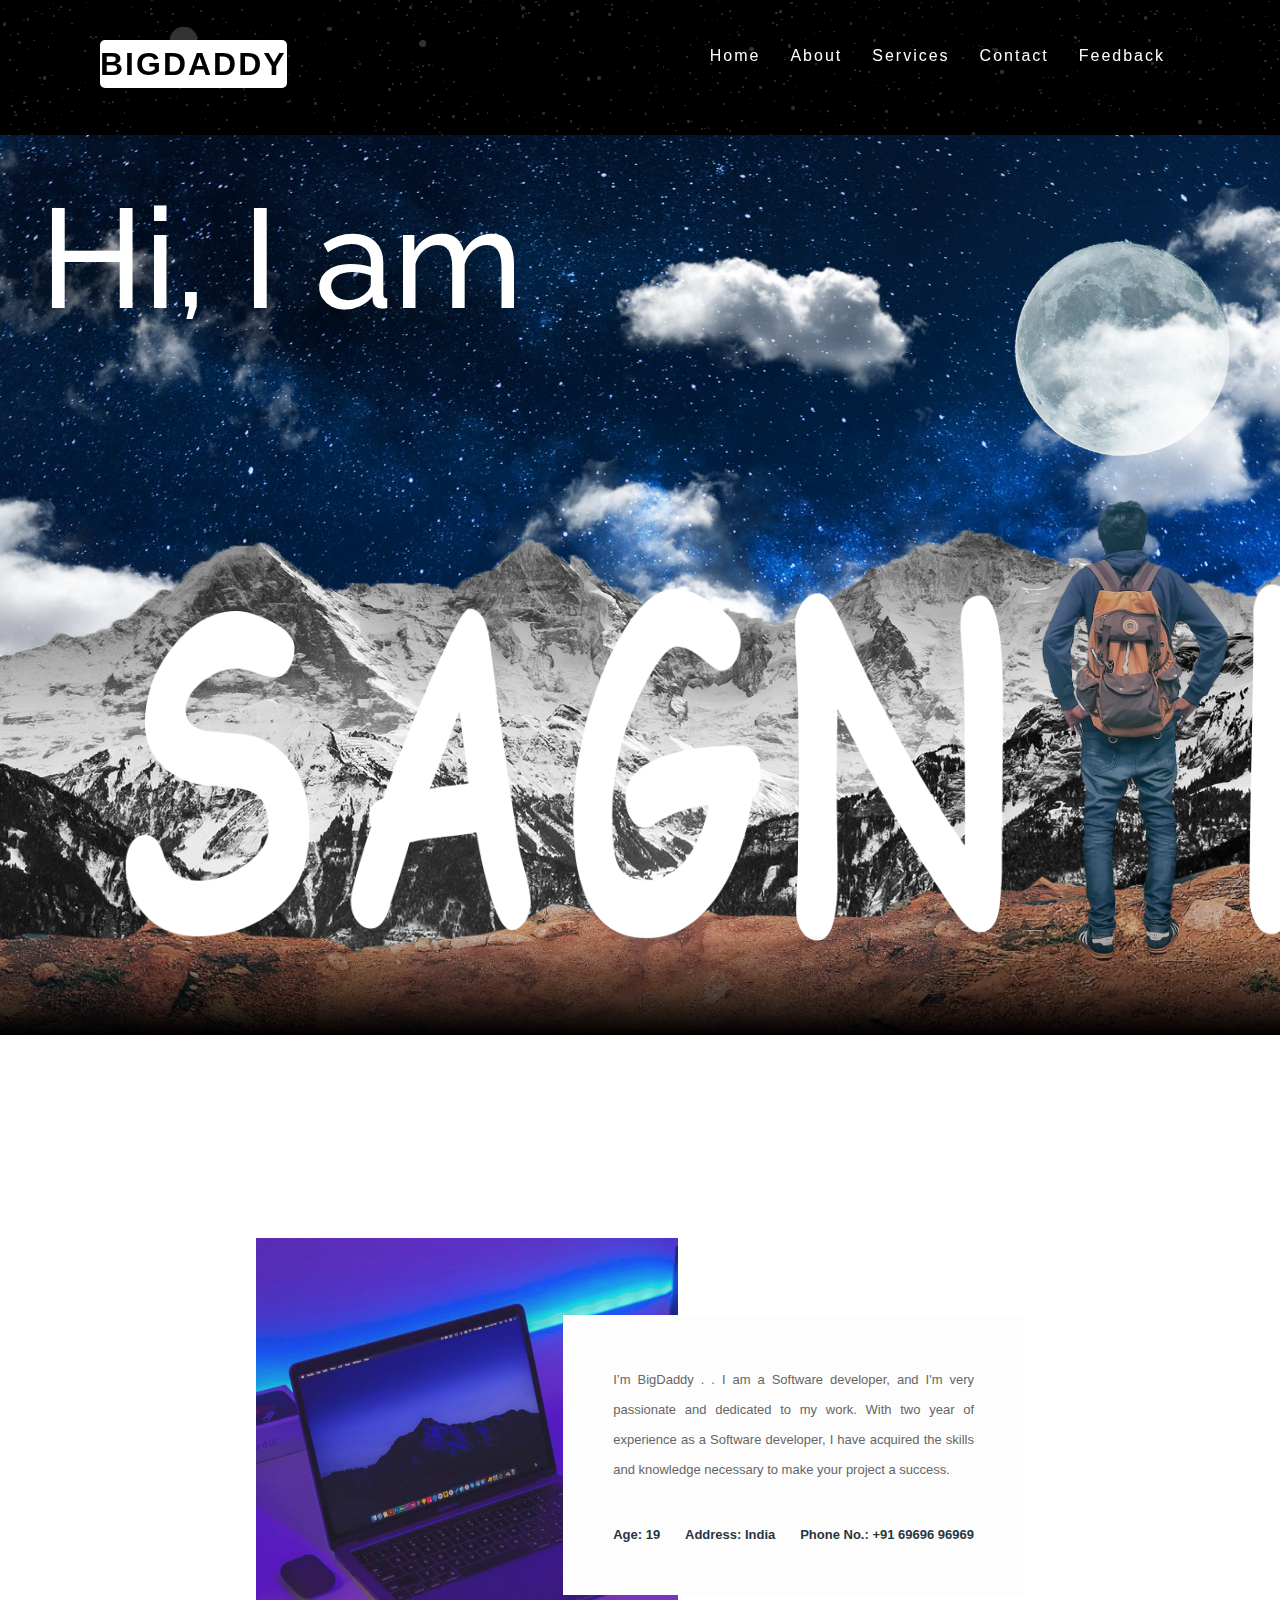
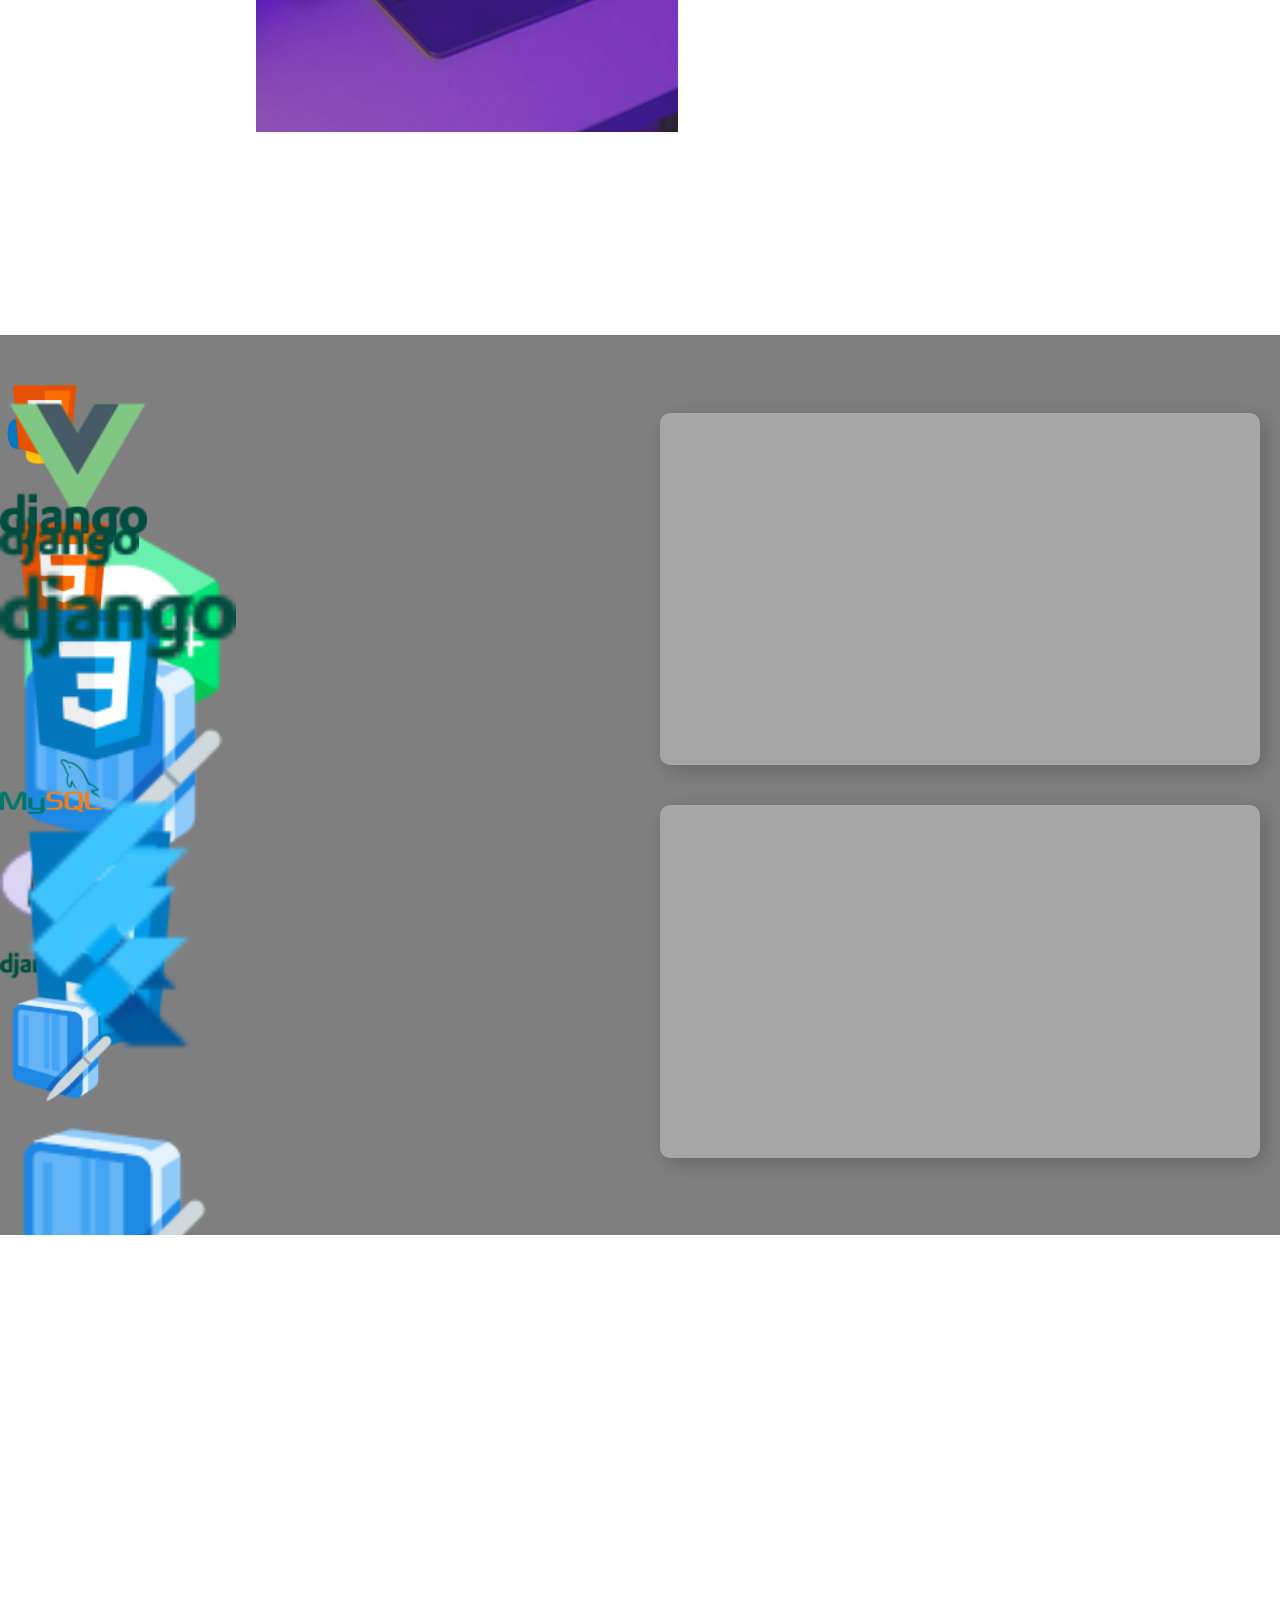
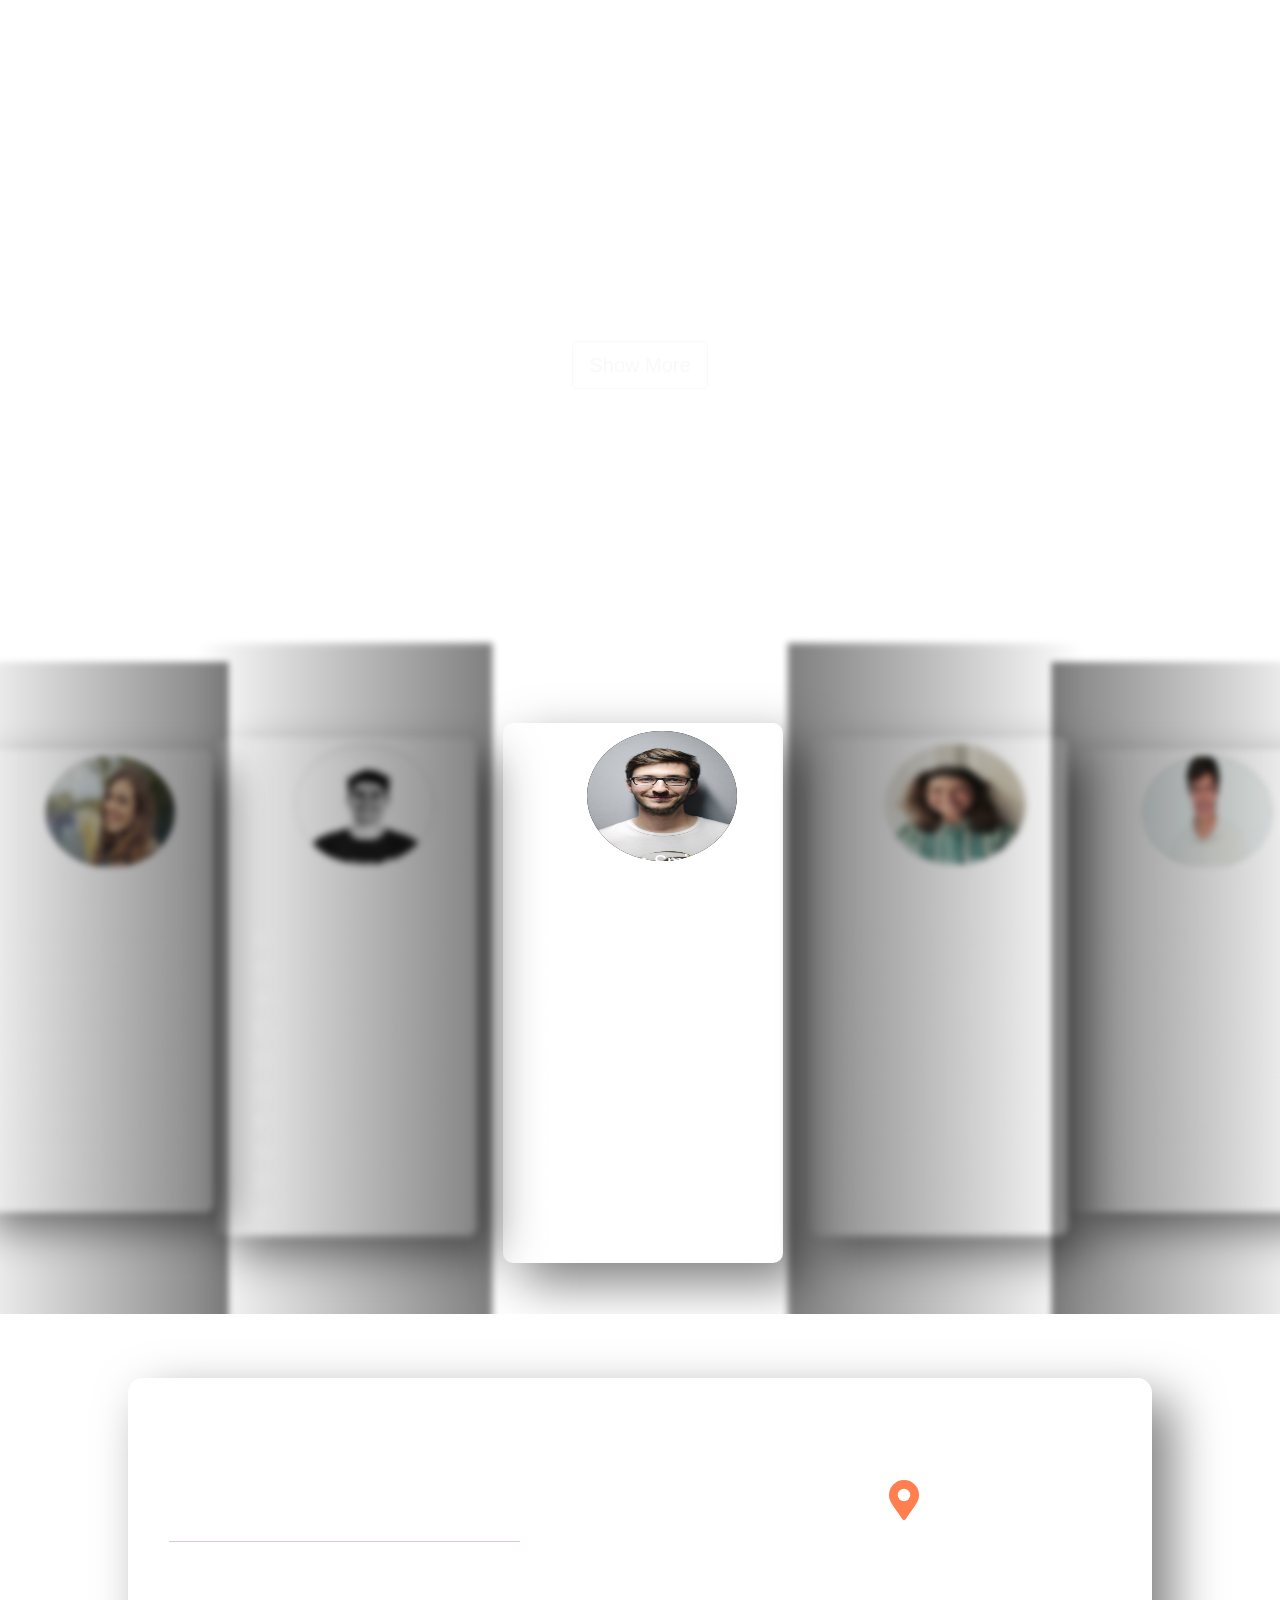
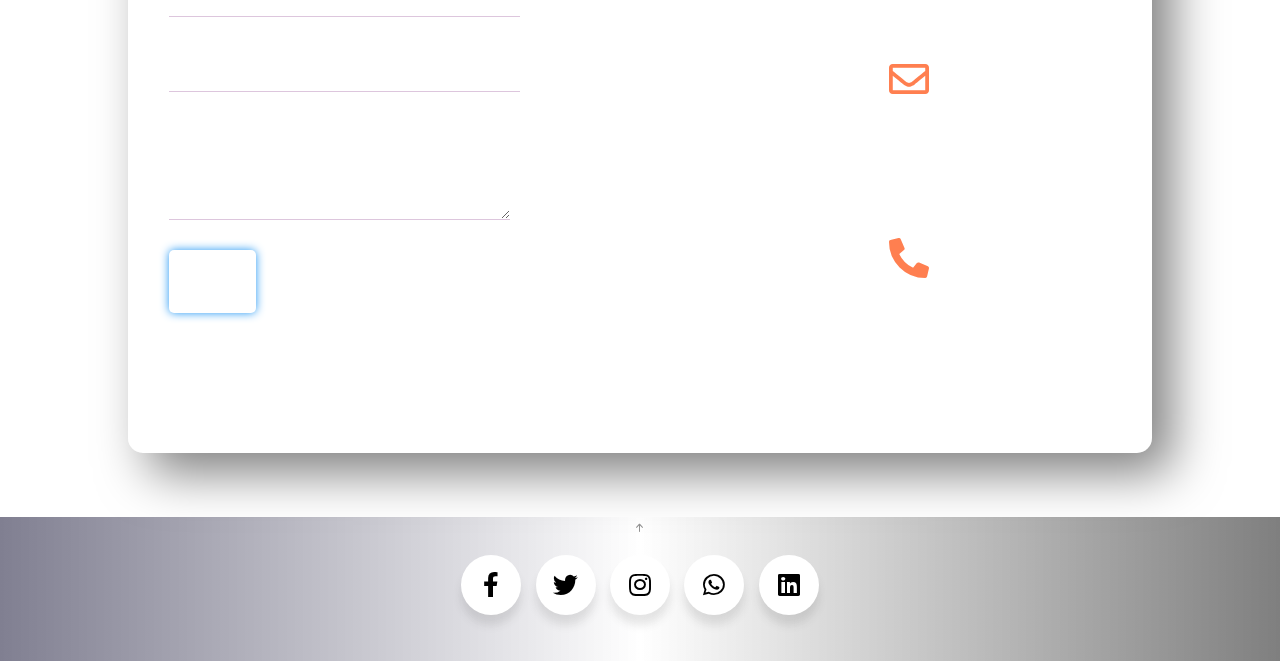
==== index.html @ e736b1ff "all bug fix upto now" ====
<!DOCTYPE html>
<html lang="en">

<head>
  <meta charset="UTF-8">
  <meta http-equiv="X-UA-Compatible" content="IE=edge">
  <meta name="viewport" content="width=device-width, initial-scale=1.0">
  <title>Portfolio</title>

  <link rel="stylesheet" type="text/css" href="./css/style.css" />
  <link href="https://fonts.googleapis.com/css?family=Raleway&display=swap" rel="stylesheet">
  <link rel="stylesheet" href="https://unpkg.com/swiper/swiper-bundle.min.css" />
  <link rel="stylesheet" href="https://cdnjs.cloudflare.com/ajax/libs/font-awesome/5.14.0/css/all.min.css">

  <link rel="stylesheet" href="https://cdnjs.cloudflare.com/ajax/libs/font-awesome/5.14.0/css/all.min.css">

  <!-- Favicons -->
  <link href="assets/img/favicon.png" rel="icon">
  <link href="assets/img/apple-touch-icon.png" rel="apple-touch-icon">

  <!-- Google Fonts -->
  <link
    href="https://fonts.googleapis.com/css?family=https://fonts.googleapis.com/css?family=Inconsolata:400,500,600,700|Raleway:400,400i,500,500i,600,600i,700,700i"
    rel="stylesheet">

  <!-- Vendor CSS Files -->
  <link href="assets/vendor/aos/aos.css" rel="stylesheet">
  <link href="assets/vendor/bootstrap/css/bootstrap.min.css" rel="stylesheet">
  <link href="assets/vendor/bootstrap-icons/bootstrap-icons.css" rel="stylesheet">
  <link href="assets/vendor/swiper/swiper-bundle.min.css" rel="stylesheet">

  <!-- Template Main CSS File -->
  <link href="assets/css/style.css" rel="stylesheet">

</head>

<body>
  <div class="main">
    <!------------------------ Navbar Section ------------------------>
    <header>
      <a href="#" class="logo">BigDaddy</a>
      <ul>
        <li><a href="#">Home</a></li>
        <li><a href="#">About</a></li>
        <li><a href="#">Services</a></li>
        <li><a href="#">Contact</a></li>
        <li><a href="#">Feedback</a></li>
      </ul>
    </header>
    <section class="banner"></section>
    <script type="text/javascript">
      window.addEventListener("scroll", function () {
        var header = document.querySelector("header");
        header.classList.toggle("sticky", window.scrollY > 0);
      })
    </script>

    <!------------------------ Home Section ------------------------>
    <section>
      <div class="home">
        <img src="./assets/home/bg.jpg" id="bg">
        <img src="./assets/home/moon.png" id="moon">
        <img src="./assets/home/cloud.png" id="cloud">
        <img src="./assets/home/mountain.png" id="mountain">
        <img src="./assets/home/personMain.png" id="road1">
        <img src="./assets/home/person.png" id="road2"></img>
        <h2 id="text1">Hi, I am</h2>
        <h2 id="text2">Hi, I am<br>SAGNIK</h2>
      </div>
    </section>
    <script src="./js/home/home.js"></script>

    <!------------------------ About Section ------------------------>
    <section class="about">
      <div class="about-section">
        <div class="inner-container">
          <script type="text/javascript">
            $('document').ready(function () {
              var typed = new Typed('#typed', {
                stringsElement: '#typed-strings',
              });
            })
          </script>
          <p class="text">I’m BigDaddy . . I am a Software developer, and I'm very passionate and dedicated to my work.
            With two year of experience as a Software developer, I have acquired the skills and knowledge necessary to
            make your project a success.</p>
          <div class="tech">
            <span>Age: 19</span>
            <span>Address: India</span>
            <span>Phone No.: +91 69696 96969</span>
          </div>
        </div>
      </div>

      <script src="./js/about/three.min.js"></script>
      <script src="./js/about/about.js"></script>
    </section>
    <script src="./js/skills/skill.js"></script>

    <!------------------------ Skills Section ------------------------>
    <section class="skills">

      <div class="sets">
        <script>
          $(function () {
            if ($('section').is('.sets')) {
              setInterval(dropImage, 50);
            }
          });
        </script>
      </div>

      <div class="skillsdiv">
        <table>
          <tr>
            <td>
              <div class="skill-bars">
                <div class="bar">
                  <div class="info">
                    <span>HTML</span>
                  </div>
                  <div class="progress-line html">
                    <span></span>
                  </div>
                </div>
                <div class="bar">
                  <div class="info">
                    <span>CSS</span>
                  </div>
                  <div class="progress-line css">
                    <span></span>
                  </div>
                </div>
                <div class="bar">
                  <div class="info">
                    <span>jQuery</span>
                  </div>
                  <div class="progress-line jquery">
                    <span></span>
                  </div>
                </div>
                <div class="bar">
                  <div class="info">
                    <span>Python</span>
                  </div>
                  <div class="progress-line python">
                    <span></span>
                  </div>
                </div>
                <div class="bar">
                  <div class="info">
                    <span>MySQL</span>
                  </div>
                  <div class="progress-line mysql">
                    <span></span>
                  </div>
                </div>
              </div>
            </td>
          </tr>
          <tr>
            <td>
              <div class="skill-bars">
                <div class="bar">
                  <div class="info">
                    <span>HTML</span>
                  </div>
                  <div class="progress-line html">
                    <span></span>
                  </div>
                </div>
                <div class="bar">
                  <div class="info">
                    <span>CSS</span>
                  </div>
                  <div class="progress-line css">
                    <span></span>
                  </div>
                </div>
                <div class="bar">
                  <div class="info">
                    <span>jQuery</span>
                  </div>
                  <div class="progress-line jquery">
                    <span></span>
                  </div>
                </div>
                <div class="bar">
                  <div class="info">
                    <span>Python</span>
                  </div>
                  <div class="progress-line python">
                    <span></span>
                  </div>
                </div>
                <div class="bar">
                  <div class="info">
                    <span>MySQL</span>
                  </div>
                  <div class="progress-line mysql">
                    <span></span>
                  </div>
                </div>
              </div>
            </td>
          </tr>
        </table>
      </div>
    </section>

    <section style="position: relative;
    width: 100%;
    height: 50vw;">
    </section>

    <!------------------------ PROJECTS SECTION ----------------------->
    <section class="section site-portfolio">
      <div class="container">
        <div class="row mb-5 align-items-center">
          <div class="classs" data-aos="fade-up">
            <h2 id="projects">My Projects</h2>
          </div>
        </div>
        <div id="portfolio-grid" class="row no-gutter" data-aos="fade-up" data-aos-delay="200">
          <div class="item web col-sm-6 col-md-4 col-lg-4 mb-4">
            <a href="work-single.html" class="item-wrap fancybox">
              <div class="work-info">
                <h3>Boxed Water</h3>
                <span>Web</span>
              </div>
              <img class="img-fluid" src="assets/img/img_1.jpg">
            </a>
          </div>
          <div class="item photography col-sm-6 col-md-4 col-lg-4 mb-4">
            <a href="work-single.html" class="item-wrap fancybox">
              <div class="work-info">
                <h3>Build Indoo</h3>
                <span>Photography</span>
              </div>
              <img class="img-fluid" src="assets/img/img_2.jpg">
            </a>
          </div>
          <div class="item branding col-sm-6 col-md-4 col-lg-4 mb-4">
            <a href="work-single.html" class="item-wrap fancybox">
              <div class="work-info">
                <h3>Cocooil</h3>
                <span>Branding</span>
              </div>
              <img class="img-fluid" src="assets/img/img_3.jpg">
            </a>
          </div>
          <div class="item design col-sm-6 col-md-4 col-lg-4 mb-4">
            <a href="work-single.html" class="item-wrap fancybox">
              <div class="work-info">
                <h3>Nike Shoe</h3>
                <span>Design</span>
              </div>
              <img class="img-fluid" src="assets/img/img_4.jpg">
            </a>
          </div>
          <div class="item photography col-sm-6 col-md-4 col-lg-4 mb-4">
            <a href="work-single.html" class="item-wrap fancybox">
              <div class="work-info">
                <h3>Kitchen Sink</h3>
                <span>Photography</span>
              </div>
              <img class="img-fluid" src="assets/img/img_5.jpg">
            </a>
          </div>
          <div class="item branding col-sm-6 col-md-4 col-lg-4 mb-4">
            <a href="work-single.html" class="item-wrap fancybox">
              <div class="work-info">
                <h3>Amazon</h3>
                <span>brandingn</span>
              </div>
              <img class="img-fluid" src="assets/img/img_6.jpg">
            </a>
          </div>
        </div>
        <div class="text-center">
          <a href="project_page.html" class="item-wrap fancybox">
            <button type="button" class="btn btn-lg btn-outline-light" id="show">Show More</button>
          </a>
        </div>
      </div>
    </section>

    <!------------------------ TESTIMONIALS SECTION -------------------->
    <section class="swiper-container">
      <h1 class="title">TESTIMONIALS</h1>
      <div class="swiper-wrapper">
        <div class="swiper-slide">
          <div class="t-box">
            <div class="t-image">
              <img src="assets/testimonials/1.jpeg" alt="Image">
            </div>
            <span class="name">John Smith</span>
            <div class="quotes"><i class="fas fa-quote-right"></i></div>
            <div class="t-text">
              <p>
                Lorem ipsum, dolor sit amet consectetur adipisicing elit. Earum quam est corporis laborum corrupti
                beatae explicabo, sit maiores sunt totam illo voluptatem veritatis, magnam et maxime nesciunt
                perferendis quas officiis.
              </p>
            </div>
          </div>
        </div>
        <div class="swiper-slide">
          <div class="t-box">
            <div class="t-image">
              <img src="assets/testimonials/2.jpeg" alt="Image">
            </div>
            <span class="name">Amelia Black</span>
            <div class="quotes"><i class="fas fa-quote-right"></i></div>
            <div class="t-text">
              <p>
                Lorem ipsum, dolor sit amet consectetur adipisicing elit. Earum quam est corporis laborum corrupti
                beatae explicabo, sit maiores sunt totam illo voluptatem veritatis, magnam et maxime nesciunt
                perferendis quas officiis.
              </p>
            </div>
          </div>
        </div>
        <div class="swiper-slide">
          <div class="t-box">
            <div class="t-image">
              <img src="assets/testimonials/3.jpeg" alt="Image">
            </div>
            <span class="name">Jason Magdalino</span>
            <div class="quotes"><i class="fas fa-quote-right"></i></div>
            <div class="t-text">
              <p>
                Lorem ipsum, dolor sit amet consectetur adipisicing elit. Earum quam est corporis laborum corrupti
                beatae explicabo, sit maiores sunt totam illo voluptatem veritatis, magnam et maxime nesciunt
                perferendis quas officiis.
              </p>
            </div>
          </div>
        </div>
        <div class="swiper-slide">
          <div class="t-box">
            <div class="t-image">
              <img src="assets/testimonials/4.jpeg" alt="Image">
            </div>
            <span class="name">Samantha Jersey</span>
            <div class="quotes"><i class="fas fa-quote-right"></i></div>
            <div class="t-text">
              <p>
                Lorem ipsum, dolor sit amet consectetur adipisicing elit. Earum quam est corporis laborum corrupti
                beatae explicabo, sit maiores sunt totam illo voluptatem veritatis, magnam et maxime nesciunt
                perferendis quas officiis.
              </p>
            </div>
          </div>
        </div>
        <div class="swiper-slide">
          <div class="t-box">
            <div class="t-image">
              <img src="assets/testimonials/5.jpeg" alt="Image">
            </div>
            <span class="name">Quinton Coldwalker</span>
            <div class="quotes"><i class="fas fa-quote-right"></i></div>
            <div class="t-text">
              <p>
                Lorem ipsum, dolor sit amet consectetur adipisicing elit. Earum quam est corporis laborum corrupti
                beatae explicabo, sit maiores sunt totam illo voluptatem veritatis, magnam et maxime nesciunt
                perferendis quas officiis.
              </p>
            </div>
          </div>
        </div>
      </div>
    </section>

    <!-------------------------Contact Us Section---------------------->
    <section class="contact">
      <div class="contact-container">
        <form class="contact-form" action="/action_page.php">
          <h1 class="contact-title">Contact Me</h1>
          <input id="contact-inp" class="firstname-inp" type="text" placeholder="Your First Name" required /></label>
          <input id="contact-inp" class="lastname-inp" type="text" placeholder="Your Last Name" required /></label>
          <input id="contact-inp" class="subject-inp" type="text" placeholder="Subject" /></label>
          <textarea id="contact-inp" class="msg-inp" name="" id="" cols="80" rows="5" placeholder="Your Message"
            required></textarea></label>
          <input class="contact-btn" type="submit" placeholder="Submit">
        </form>
        <div class="other-contact">
          <h1 class="OContact-title">Get in Touch!</h1>
          <div class="location-box">
            <i class="fas fa-map-marker-alt"></i>
            <span class="location-text">112 ABC, New Delhi India</span>
          </div>
          <div class="email-box">
            <i class="far fa-envelope"></i>
            <a href="mailto:satwiksanjay@gmail.com" class="email-text">saatwik@gmail.com</a>
          </div>
          <div class="phone-box">
            <i class="fas fa-phone-alt"></i>
            <a href="tel:7044941540" class="phone-text">+91 7044941540</a>
          </div>
        </div>
      </div>
    </section>


    <!------------------------ Footer Section ------------------------>

    <section class="footer">
      <div class="wrapper">
        <div class="iconbutton">
          <a href="#" class="icon">
            <i class="fab fa-facebook-f"></i>
          </a>
          <a href="#" style="text-decoration: none"><span>Facebook</span></a>
          </a>
        </div>
        <div class="iconbutton">
          <a href="#" class="icon">
            <i class="fab fa-twitter"></i>
          </a>
          <a href="#" style="text-decoration: none"><span>Twitter</span></a>
        </div>
        <div class="iconbutton">
          <a href="#" class="icon">
            <i class="fab fa-instagram"></i>
          </a>
          <a href="#" style="text-decoration: none"><span>Instagram</span></a>

        </div>
        <div class="iconbutton">
          <a href="#" class="icon">
            <i class="fab fa-whatsapp"></i>
          </a>
          <a href="#" style="text-decoration: none"><span>Whatsapp</span></a>
        </div>
        <div class="iconbutton ">
          <a href="#" class="icon ">
            <i class="fab fa-linkedin "></i>
          </a>
          <a href="#" style="text-decoration: none"><span>LinkedIn</span></a>
        </div>
      </div>
    </section>
  </div>
  <script src="https://unpkg.com/swiper/swiper-bundle.min.js"></script>
  <script>
    var swiper = new Swiper('.swiper-container', {
      effect: 'coverflow',
      grabCursor: true,
      centeredSlides: true,
      slidesPerView: 'auto',
      coverflowEffect: {
        rotate: 0,
        stretch: 0,
        depth: 100,
        modifier: 1,
        slideShadows: true,
      },
      autoplay:
      {
        delay: 2500,
        disableOnInteraction: false,
      },
      loop: true
    });
  </script>

  <a href="#" class="back-to-top d-flex align-items-center justify-content-center"><i
      class="bi bi-arrow-up-short"></i></a>

  <!-- Vendor JS Files -->
  <script src="assets/vendor/aos/aos.js"></script>
  <script src="assets/vendor/bootstrap/js/bootstrap.bundle.min.js"></script>
  <script src="assets/vendor/isotope-layout/isotope.pkgd.min.js"></script>
  <script src="assets/vendor/php-email-form/validate.js"></script>
  <script src="assets/vendor/swiper/swiper-bundle.min.js"></script>

  <!-- Template Main JS File -->
  <script src="assets/js/main.js"></script>
</body>

</html>
---- css/style.css ----
* {
  margin: 0;
  padding: 0;
  font-family: "Raleway", sans-serif;
  font-family: "Dosis", sans-serif;
}

/* ::-webkit-scrollbar{
  width:10px;
}
::-webkit-scrollbar-track{
  border:7px solid rgb(77, 24, 126);
  box-shadow: inset 0 0 2.5px 2px rgb(0, 204, 255);
}
::-webkit-scrollbar-thumb{
  background:rgb(0, 43, 92);
} */
body {
  background: #0a2a43;
  min-height: 100%;
}

/* -------------------------------------------------------
                   Navbar Section
-------------------------------------------------------- */

@import url('https://fonts.googleapis.com/css?family=Poppins:200,300,400,500,600,700,800,900&display=swap');

header {
  position: fixed;
  top: 0;
  left: 0;
  width: 100%;
  display: flex;
  justify-content: space-between;
  align-items: center;
  transition: 0.6s;
  padding: 40px 100px;
  z-index: 10000;
}

header.sticky {
  padding: 5px 100px;
  background: #fff;
}

header .logo {
  position: relative;
  font-weight: 700;
  color: white;
  text-decoration: none;
  font-size: 2em;
  text-transform: uppercase;
  letter-spacing: 2px;
  transition: 0.6s;
  background-color: white;
  border-radius: 5px;
}

header ul {
  position: relative;
  display: flex;
  justify-content: center;
  align-items: center;
}

header ul li {
  position: relative;
  list-style: none;
}

header ul li a {
  position: relative;
  margin: 0 15px;
  text-decoration: none;
  color: #fff;
  letter-spacing: 2px;
  font-weight: 500px;
  transition: 0.6s;
}

.banner {
  position: relative;
  width: 100%;
  height: 15vh;
  background-color: #000000;
  background-size: cover;
  opacity: 70%;
}

header .logo,
header.sticky ul li a {
  color: #000;
}

/* -------------------------------------------------------
                   Home Section
-------------------------------------------------------- */

.home {
  position: relative;
  width: 100%;
  height: 100vh;
  overflow: hidden;
  display: flex;
  justify-content: center;
  align-items: center;
}

.home img {
  position: absolute;
  top: 0;
  left: 0;
  width: 100%;
  height: 100%;
  object-fit: cover;
  pointer-events: none;
}

.home::before {
  content: " ";
  position: absolute;
  bottom: 0;
  width: 100%;
  height: 100px;
  background: linear-gradient(to top, #000000, transparent);
  z-index: 10000;
}

.home::after {
  content: " ";
  position: absolute;
  bottom: 0;
  width: 100%;
  height: 100%;
  /* background:linear-gradient(to top, #000000,transparent); */
  z-index: 100;
  mix-blend-mode: color;
}

#text1 {
  position: absolute;
  top: 40px;
  left: 40px;
  color: #fff;
  font-family: Raleway;
  font-size: 11vw;
  z-index: 1;
  color: rgb(255, 255, 255);
  text-shadow: -30px 30px 50px black;
}

#text2 {
  position: absolute;
  top: 40px;
  left: 40px;
  color: #fff;
  font-family: Raleway;
  font-size: 11vw;
  z-index: 1;
  color: rgb(255, 255, 255);
  text-shadow: -30px 30px 50px black;
}

#road1 {
  z-index: 2;
}

#road2 {
  z-index: 2;
}

@media only screen and (min-width: 1130px) {
  #road1 {
    display: block !important;
  }

  #road2 {
    display: none !important;
  }

  #text2 {
    display: none !important;
  }
}

@media only screen and (max-width: 1130px) {
  #road1 {
    display: none !important;
  }

  #road2 {
    display: block !important;
  }

  #text1 {
    display: none !important;
  }
}

/* -------------------------------------------------------
                   About Section
-------------------------------------------------------- */

.about {
  /* width: 100vw - 10px ;  */
  height: 100vh;
  display: flex;
  justify-content: center;
  align-items: center;
}

canvas {
  position: fixed;
  top: 0;
  left: 0;
  z-index: -1;
}

.about-section {
  height: 60%;
  width: 60%;
  background: url(/assets/about/pic.jpg) no-repeat left;
  background-size: 55%;
  background-color: rgba(255, 255, 255, 0.7);
  overflow: hidden;
  padding: 100px 0;
  opacity: 90%;
}

.inner-container {
  width: 60%;
  float: right;
  background-color: #fdfdfd;
  padding: 50px;
}

.inner-container h1 {
  margin-bottom: 30px;
  font-size: 30px;
  font-weight: 900;
}

.text {
  font-size: 13px;
  color: #545454;
  line-height: 30px;
  text-align: justify;
  margin-bottom: 40px;
}

.tech {
  display: flex;
  justify-content: space-between;
  font-weight: 700;
  font-size: 13px;
}

@media screen and (max-width:1200px) {
  .inner-container {
    padding: 80px;
  }
}

@media screen and (max-width:1000px) {
  .about-section {
    background-size: 100%;
    padding: 100px 40px;
  }

  .inner-container {
    width: 100%;
  }
}

@media screen and (max-width:600px) {
  .about-section {
    padding: 0;
  }

  .inner-container {
    padding: 60px;
  }
}

/* -------------------------------------------------------
                   Skills Section
-------------------------------------------------------- */

.skills {
  position: absolute;
  display: grid;
  z-index: 1;
  background-color: rgba(0, 0, 0, 0.5);
  height: 100%;
  width: 100%;
  display: flex;
  justify-content: center;
  align-items: center;
  overflow: hidden;
}

.sets {
  height: 100vh;
  overflow: hidden;
  background: #000;
}

.sets span {
  position: absolute;
  background: transparent;
  pointer-events: none;
  background-size: cover;
  animation: animates 6s linear forwards;
}

.skillsdiv {
  margin-left: auto !important;
  margin-right: 0 !important;
}

@keyframes animates {
  0% {
    transform: perspective(500px) rotateY(0deg) translateX(-250px);
  }

  50% {
    opacity: 1;
  }

  100% {
    transform: perspective(500px) rotateY(50deg) translateX(1000%);
    opacity: 0;
  }
}

td {
  padding: 20px;
}

@import url("https://fonts.googleapis.com/css2?family=Poppins:wght@200;300;400;500;600;700&display=swap");

::selection {
  color: #fff;
  background: #9898ff;
}

.skill-bars {
  padding: 25px 30px;
  width: 600px;
  background: rgba(255, 255, 255, 0.3);
  box-shadow: 5px 5px 20px rgba(0, 0, 0, 0.2);
  border-radius: 10px;
}

.skill-bars .bar {
  margin: 20px 0;
}

.skill-bars .bar:first-child {
  margin-top: 0px;
}

.skill-bars .bar .info {
  margin-bottom: 5px;
}

.skill-bars .bar .info span {
  font-weight: 500;
  font-size: 17px;
  opacity: 0;
  animation: shardowText 0.5s 1s linear forwards;
}

@keyframes showText {
  100% {
    opacity: 1;
  }
}

.skill-bars .bar .progress-line {
  height: 10px;
  width: 100%;
  background: #f0f0f0;
  position: relative;
  transform: scaleX(0);
  transform-origin: left;
  border-radius: 10px;
  box-shadow: inset 0 1px 1px rgba(0, 0, 0, 0.05),
    0 1px rgba(255, 255, 255, 0.8);
  animation: animate 1s cubic-bezier(1, 0, 0.5, 1) forwards;
}

@keyframes animate {
  100% {
    transform: scaleX(1);
  }
}

.bar .progress-line span {
  height: 100%;
  position: absolute;
  border-radius: 10px;
  transform: scaleX(0);
  transform-origin: left;
  background: #6665ee;
  animation: animate 1s 1s cubic-bezier(1, 0, 0.5, 1) forwards;
}

.bar .progress-line.html span {
  width: 90%;
}

.bar .progress-line.css span {
  width: 60%;
}

.bar .progress-line.jquery span {
  width: 85%;
}

.bar .progress-line.python span {
  width: 50%;
}

.bar .progress-line.mysql span {
  width: 75%;
}

.progress-line span::before {
  position: absolute;
  content: "";
  top: -10px;
  right: 0;
  height: 0;
  width: 0;
  border: 7px solid transparent;
  border-bottom-width: 0px;
  border-right-width: 0px;
  border-top-color: #000;
  opacity: 0;
  animation: showText2 0.5s 1.5s linear forwards;
}

.progress-line span::after {
  position: absolute;
  top: -28px;
  right: 0;
  font-weight: 500;
  background: #000;
  color: #fff;
  padding: 1px 8px;
  font-size: 12px;
  border-radius: 3px;
  opacity: 0;
  animation: showText2 0.5s 1.5s linear forwards;
}

@keyframes showText2 {
  100% {
    opacity: 1;
  }
}

.progress-line.html span::after {
  content: "90%";
}

.progress-line.css span::after {
  content: "60%";
}

.progress-line.jquery span::after {
  content: "85%";
}

.progress-line.python span::after {
  content: "50%";
}

.progress-line.mysql span::after {
  content: "75%";
}

/* -------------------------------------------------------
                   Footer Section
-------------------------------------------------------- */

.footer {
  position: absolute;
  padding-top: 1%;
  padding-bottom: 0 !important;
  width: 100%;
  z-index: 1;
  display: flex;
  justify-content: center;
  align-items: center;
  background: linear-gradient(90deg,
      rgba(2, 0, 36, 0.5) 0%,
      rgba(255, 255, 255, 0.2) 50%,
      rgba(0, 0, 0, 0.5) 100%);
}

.wrapper {
  padding-top: 3%;
  padding-bottom: 3%;
}

.wrapper .iconbutton {
  display: inline-block;
  height: 60px;
  width: 60px;
  margin: 0 5px;
  overflow: hidden;
  background: #ffffff;
  border-radius: 50px;
  cursor: pointer;
  box-shadow: 0px 10px 10px rgba(0, 0, 0, 0.1);
  transition: all 0.3s ease-out;
}

.wrapper .iconbutton:hover {
  width: 200px;
}

.wrapper .iconbutton .icon {
  display: inline-block;
  text-align: center;
  height: 60px;
  width: 60px;
  border-radius: 50%;
  box-sizing: border-box;
  line-height: 60px;
  transition: all 0.3s ease-out;
  position: relative;
}

.wrapper .iconbutton:hover .icon i {
  color: #ffffff;
  transform: scale(1.3);
}

.wrapper .iconbutton:nth-child(1):hover .icon {
  background: #4267b4;
}

.wrapper .iconbutton:nth-child(2):hover .icon {
  background: #1da1f1;
}

.wrapper .iconbutton:nth-child(3):hover .icon {
  background: #E1375F;
}

.wrapper .iconbutton:nth-child(4):hover .icon {
  background: #25d336;
}

.wrapper .iconbutton:nth-child(5):hover .icon {
  background: #4267b4;
}

.wrapper .iconbutton .icon i {
  font-size: 25px;
  line-height: 60px;
  transition: all 0.3s ease-out;
}

.wrapper .iconbutton span {
  font-size: 20px;
  font-weight: 500;
  line-height: 60px;
  margin-left: 10px;
  color: black;
}

.wrapper .iconbutton:nth-child(1) span {
  color: #4267b4;
}

.wrapper .iconbutton:nth-child(2) span {
  color: #1da1f1;
}

.wrapper .iconbutton:nth-child(3) span {
  color: #c32aa3;
}

.wrapper .iconbutton:nth-child(4) span {
  color: #25d336;
}

.wrapper .iconbutton:nth-child(5) span {
  color: #4267b4;
}

.iconbutton:hover i {
  transform: scale(1.3);
  color: #355c7d;
}

.icon::before {
  content: "";
  position: absolute;
  width: 112%;
  height: 112%;
  background: cadetblue;
  transform: rotate(45deg);
  left: -110%;
  top: 90%;
  border-radius: 50px;
}

.icon:hover::before {
  animation: animateicons 0.7s 1;
  top: -10%;
  left: -10%;
}

@keyframes animateicons {
  0% {
    left: -110%;
    top: 90%;
  }

  50% {
    left: 10%;
    top: -30%;
  }

  100% {
    top: -10%;
    left: -10%;
  }
}

/* -------------------------------------------------------
                   Contact Section                      
-------------------------------------------------------- */

/* Style the container/contact section */
.contact {
  margin-left: 10%;
  margin-bottom: 5%;
  height: 75vh;
  width: 80%;
  border: none;
  box-shadow: 20px 20px 50px rgba(0, 0, 0, 0.5);
  border-radius: 15px;
  background: rgba(255, 255, 255, 0.1);
  overflow: scroll;
  border-top: 1px solid rgba(255, 255, 255, 0.5);
  border-left: 1px solid rgba(255, 255, 255, 0.5);
  backdrop-filter: blur(5px);
  overflow: hidden;
  padding: 10px;
}

.contact-container {
  display: flex;
}

/* Style the Contact form  */
.star {
  color: red;
}

.contact-form {
  width: 50%;
  height: 75vh;
  font-size: 15px;
}

.contact-title {
  margin-left: 18%;
  margin-top: 6%;
  text-transform: uppercase;
  font-size: 40px;
  color: #fff;
  font-family: 'Poppins', sans-serif !important;
}

.firstname-inp,
.lastname-inp,
.subject-inp,
.msg-inp {
  display: block;
  padding: 15px;
  background: none;
  color: #fff;
}

.msg-inp {
  width: 68% !important;
  height: 12vh;
}

#contact-inp {
  width: 70%;
  margin-left: 30px;
  margin-top: 30px;
  border: none;
  border-bottom: 1px solid #caca;
  transition: .3s ease;
  font-family: 'Poppins', sans-serif !important;
  font-size: 16px;
  margin-top: 20px;
}

#contact-inp::placeholder {
  color: #fff;
}

.contact-btn {
  margin-left: 30px;
  margin-top: 30px;
  color: #fff;
  padding: 20px;
  text-align: center;
  box-shadow: 0 0 10px #2196f3;
  border: none;
  background: none;
  border-radius: 5px;
  transition: .3s ease;
}

.contact-btn:hover {
  background: #2196f3;
  box-shadow: 0 0 20px #2196f3,
    0 0 30px #2196f3;
}

.other-contact {
  width: 50%;
}

.OContact-title {
  margin-left: 28%;
  margin-top: 6%;
  text-transform: uppercase;
  font-size: 40px;
  color: #fff;
  font-family: 'Poppins', sans-serif !important;
}

.location-box {
  height: 25%;
  width: 60%;
  margin-top: 2%;
  margin-left: 22%;
}

.email-box {
  height: 25%;
  width: 60%;
  margin-top: 2%;
  margin-left: 22%;
}

.phone-box {
  height: 25%;
  width: 60%;
  margin-top: 2%;
  margin-left: 22%;
}

.fa-map-marker-alt,
.fa-envelope,
.fa-phone-alt {
  margin-left: 46%;
  margin-top: 1%;
  font-size: 40px;
  color: coral;
}

.location-text,
.email-text,
.phone-text {
  display: block;
  margin-top: 4%;
  margin-left: 26%;
  width: 50%;
  text-decoration: none;
  font-size: 20px;
  font-family: 'Poppins', sans-serif;
  text-align: center;
  color: #fff;
}

.email-text {
  text-decoration: none;
}

@media screen and (max-width: 600px) {

  .column,
  input[type=submit] {
    width: 100%;
    margin-top: 0;
  }
}

/* -------------------------------------------------------
                   Projects Section                      
-------------------------------------------------------- */
a {
  color: #777;
  text-decoration: none;
}

a:hover {
  color: #000;
}

h1,
h2,
h3,
h4,
h5,
h6,
.font-heading {
  font-family: "Raleway", sans-serif;
}

.section {
  padding: 7rem 0;
}

.filters a {
  text-decoration: none;
  color: #000;
  display: inline-block;
  padding-left: 10px;
  padding-right: 10px;
  position: relative;
}

.filters a:hover,
.filters a:focus,
.filters a:active {
  text-decoration: none;
}

.filters a:hover:before {
  content: "";
  position: absolute;
  left: 10px;
  right: 10px;
  bottom: 0;
  height: 1px;
  background-color: #000;
}

.filters a.active {
  color: #000;
}

.filters a.active:before {
  content: "";
  position: absolute;
  left: 10px;
  right: 10px;
  bottom: 0;
  height: 1px;
  background-color: #000;
}

.item {
  border: none;
  margin-bottom: 30px;
}

.item .item-wrap {
  display: block;
  position: relative;
  overflow: hidden;
}

.item .item-wrap:after {
  z-index: 2;
  position: absolute;
  content: "";
  top: 0;
  left: 0;
  right: 0;
  bottom: 0;
  background: rgba(0, 0, 0, 0.4);
  visibility: hidden;
  opacity: 0;
  transition: .3s all ease-in-out;
}

.item .item-wrap img {
  transition: .3s transform ease;
  transform: scale(1);
}

.item .item-wrap>.work-info {
  position: absolute;
  top: 50%;
  width: 100%;
  text-align: center;
  z-index: 3;
  transform: translateY(-50%);
  color: #fff;
  opacity: 0;
  visibility: hidden;
  margin-top: 20px;
  transition: .3s all ease;
}

.item .item-wrap>.work-info h3 {
  font-size: 20px;
  margin-bottom: 0;
}

.item .item-wrap>.work-info span {
  font-size: 14px;
  text-transform: uppercase;
  letter-spacing: .2rem;
}

.item .item-wrap:hover {
  text-decoration: none;
}

.item .item-wrap:hover img {
  transform: scale(1.05);
}

.item .item-wrap:hover:after {
  opacity: 1;
  visibility: visible;
}

.item .item-wrap:hover .work-info {
  margin-top: 0px;
  opacity: 1;
  visibility: visible;
}

.testimonial-wrap {
  padding: 50px 50px 80px 50px;
  background: #eceff2;
}

.testimonial-wrap .testimonial {
  text-align: center;
  max-width: 500px;
  margin: 0 auto;
}

.testimonial-wrap .testimonial img {
  border-radius: 50%;
  width: 120px;
  margin: 0 auto 30px auto;
}

.testimonial-wrap .testimonial blockquote p {
  font-size: 20px;
}

.h3 {
  font-size: 20px;
}

.h4 {
  font-size: 16px;
}

.heading {
  font-size: 28px;
}

.readmore {
  display: inline-block;
  border: 1px solid #000;
  padding: 10px 15px;
  font-size: 12px;
  text-transform: uppercase;
  color: #000;
  transition: .2s all ease;
  font-weight: 700;
}

.readmore:active,
.readmore:focus,
.readmore:hover {
  outline: none;
}

.readmore:hover {
  color: #fff;
  text-decoration: none;
  background: #000;
}

.testimonials-slider .swiper-pagination {
  margin-top: -60px;
  position: relative;
}

.testimonials-slider .swiper-pagination .swiper-pagination-bullet {
  width: 12px;
  height: 12px;
  background-color: rgba(13, 30, 45, 0.3);
  opacity: 1;
}

.testimonials-slider .swiper-pagination .swiper-pagination-bullet-active {
  background-color: rgba(13, 30, 45, 0.6);
}

.sticky-content {
  position: sticky;
  position: -webkit-sticky;
  top: 0;
  /* required */
}

.list-line li {
  margin-bottom: 10px;
  position: relative;
  padding-left: 30px;
}

.list-line li:before {
  content: "";
  position: absolute;
  left: 0;
  top: .7rem;
  width: 10px;
  height: 2px;
  background: #000;
}

.form-control {
  border-radius: 0;
  background: #f8f9fa;
  border: 1px solid transparent;
  padding-top: 10px !important;
  padding-bottom: 10px !important;
}

#projects {
  color: #fff;
  text-size-adjust: 30px;
  text-align: center;
}

#show {
  text-align: center;
  position: relative;
}

.form-control:active,
.form-control:focus {
  background: #eff1f4;
  outline: none;
  box-shadow: none;
  border: 1px solid transparent;
}

.custom-progress {
  height: 7px;
  border-radius: 0;
}

.custom-progress .progress-bar {
  background: #000;
}

/* Services */
.services i {
  font-size: 40px;
}

.services h4 {
  padding-top: 10px;
}

/* Contact Form */
.php-email-form .error-message {
  display: none;
  color: #fff;
  background: #ed3c0d;
  text-align: left;
  padding: 15px;
  font-weight: 600;
}

.php-email-form .error-message br+br {
  margin-top: 25px;
}

.php-email-form .sent-message {
  display: none;
  color: #fff;
  background: #18d26e;
  text-align: center;
  padding: 15px;
  font-weight: 600;
}

.php-email-form .loading {
  display: none;
  background: #fff;
  text-align: center;
  padding: 15px;
}

.php-email-form .loading:before {
  content: "";
  display: inline-block;
  border-radius: 50%;
  width: 24px;
  height: 24px;
  margin: 0 10px -6px 0;
  border: 3px solid #18d26e;
  border-top-color: #eee;
  -webkit-animation: animate-loading 1s linear infinite;
  animation: animate-loading 1s linear infinite;
}

@-webkit-keyframes animate-loading {
  0% {
    transform: rotate(0deg);
  }

  100% {
    transform: rotate(360deg);
  }
}

@keyframes animate-loading {
  0% {
    transform: rotate(0deg);
  }

  100% {
    transform: rotate(360deg);
  }
}

/* -------------------------------------------------------
                   Testimonials Section                      
-------------------------------------------------------- */

.title {
  color: #fff;
  font-size: 40px;
  margin-top: 5%;
  text-align: center;
}

.swiper-container {
  width: 100%;
  height: 90.3vh;
  margin-bottom: 5%;
}

.swiper-slide {
  background-position: center;
  background-size: cover;
  width: 25% !important;
  height: 40vh;
  filter: blur(4px);
}

.swiper-slide-active {
  filter: blur(0px);
}

.t-box {
  position: relative;
  margin: 20px;
  top: 10%;
  left: 1%;
  padding: 40px;
  height: 60vh;
  box-shadow: 20px 20px 50px rgba(0, 0, 0, 0.5);
  border-radius: 10px;
  background: rgba(255, 255, 255, 0.1);
  backdrop-filter: blur(5px);
  display: inline-flex;
  flex-wrap: nowrap;
  overflow: hidden;
  cursor: pointer;
}

.t-image img {
  position: absolute;
  background: rgba(0, 0, 0, 1);
  border-radius: 50%;
  width: 150px;
  height: 130px;
  top: 0;
  margin-top: 3%;
  bottom: 0;
  left: 30%;
}

.t-text p {
  color: #fff;
  text-align: justify;
  font-size: 22px;
  margin-top: 80%;
}

.swiper-container-3d .swiper-slide-shadow-bottom,
.swiper-container-3d .swiper-slide-shadow-left,
.swiper-container-3d .swiper-slide-shadow-right,
.swiper-container-3d .swiper-slide-shadow-top {
  background-image: none !important;
}

.quotes {
  position: absolute;
  margin-top: 40%;
  margin-left: 34%;
}

.quotes .fa-quote-right {
  color: #fff;
  font-size: 25px;

}

.name {
  position: absolute;
  color: #fff;
  font-size: 20px;
  margin-top: 30%;
  margin-left: 22%;
}
---- assets/css/style.css ----
/**
* Template Name: MyPortfolio - v4.2.0
* Template URL: https://bootstrapmade.com/myportfolio-bootstrap-portfolio-website-template/
* Author: BootstrapMade.com
* License: https://bootstrapmade.com/license/
*/

/*--------------------------------------------------------------
# General
--------------------------------------------------------------*/
body {
  font-family: "Inconsolata", monospace;
  color: #0d1e2d;
}

a {
  color: #777;
  text-decoration: none;
}

a:hover {
  color: #000;
}

h1, h2, h3, h4, h5, h6, .font-heading {
  font-family: "Raleway", sans-serif;
}

.section {
  padding: 7rem 0;
}

.filters a {
  text-decoration: none;
  color: #000;
  display: inline-block;
  padding-left: 10px;
  padding-right: 10px;
  position: relative;
}

.filters a:hover, .filters a:focus, .filters a:active {
  text-decoration: none;
}

.filters a:hover:before {
  content: "";
  position: absolute;
  left: 10px;
  right: 10px;
  bottom: 0;
  height: 1px;
  background-color: #000;
}

.filters a.active {
  color: #000;
}

.filters a.active:before {
  content: "";
  position: absolute;
  left: 10px;
  right: 10px;
  bottom: 0;
  height: 1px;
  background-color: #000;
}

.item {
  border: none;
  margin-bottom: 30px;
}

.item .item-wrap {
  display: block;
  position: relative;
  overflow: hidden;
}

.item .item-wrap:after {
  z-index: 2;
  position: absolute;
  content: "";
  top: 0;
  left: 0;
  right: 0;
  bottom: 0;
  background: rgba(0, 0, 0, 0.4);
  visibility: hidden;
  opacity: 0;
  transition: .3s all ease-in-out;
}

.item .item-wrap img {
  transition: .3s transform ease;
  transform: scale(1);
}

.item .item-wrap > .work-info {
  position: absolute;
  top: 50%;
  width: 100%;
  text-align: center;
  z-index: 3;
  transform: translateY(-50%);
  color: #fff;
  opacity: 0;
  visibility: hidden;
  margin-top: 20px;
  transition: .3s all ease;
}

.item .item-wrap > .work-info h3 {
  font-size: 20px;
  margin-bottom: 0;
}

.item .item-wrap > .work-info span {
  font-size: 14px;
  text-transform: uppercase;
  letter-spacing: .2rem;
}

.item .item-wrap:hover {
  text-decoration: none;
}

.item .item-wrap:hover img {
  transform: scale(1.05);
}

.item .item-wrap:hover:after {
  opacity: 1;
  visibility: visible;
}

.item .item-wrap:hover .work-info {
  margin-top: 0px;
  opacity: 1;
  visibility: visible;
}

.testimonial-wrap {
  padding: 50px 50px 80px 50px;
  background: #eceff2;
}

.testimonial-wrap .testimonial {
  text-align: center;
  max-width: 500px;
  margin: 0 auto;
}

.testimonial-wrap .testimonial img {
  border-radius: 50%;
  width: 120px;
  margin: 0 auto 30px auto;
}

.testimonial-wrap .testimonial blockquote p {
  font-size: 20px;
}

.h3 {
  font-size: 20px;
}

.h4 {
  font-size: 16px;
}

.heading {
  font-size: 28px;
}

.readmore {
  display: inline-block;
  border: 1px solid #000;
  padding: 10px 15px;
  font-size: 12px;
  text-transform: uppercase;
  color: #000;
  transition: .2s all ease;
  font-weight: 700;
}

.readmore:active, .readmore:focus, .readmore:hover {
  outline: none;
}

.readmore:hover {
  color: #fff;
  text-decoration: none;
  background: #000;
}

.testimonials-slider .swiper-pagination {
  margin-top: -60px;
  position: relative;
}

.testimonials-slider .swiper-pagination .swiper-pagination-bullet {
  width: 12px;
  height: 12px;
  background-color: rgba(13, 30, 45, 0.3);
  opacity: 1;
}

.testimonials-slider .swiper-pagination .swiper-pagination-bullet-active {
  background-color: rgba(13, 30, 45, 0.6);
}

.sticky-content {
  position: sticky;
  position: -webkit-sticky;
  top: 0;
  /* required */
}

.list-line li {
  margin-bottom: 10px;
  position: relative;
  padding-left: 30px;
}

.list-line li:before {
  content: "";
  position: absolute;
  left: 0;
  top: .7rem;
  width: 10px;
  height: 2px;
  background: #000;
}

.form-control {
  border-radius: 0;
  background: #f8f9fa;
  border: 1px solid transparent;
  padding-top: 10px !important;
  padding-bottom: 10px !important;
}
#projects{
  color: #fff;
  text-size-adjust: 30px;
  text-align: center;
}
#show{
  text-align: center;
  position: relative;
}
.form-control:active, .form-control:focus {
  background: #eff1f4;
  outline: none;
  box-shadow: none;
  border: 1px solid transparent;
}

.custom-progress {
  height: 7px;
  border-radius: 0;
}

.custom-progress .progress-bar {
  background: #000;
}

/* Services */
.services i {
  font-size: 40px;
}

.services h4 {
  padding-top: 10px;
}

/* Contact Form */
.php-email-form .error-message {
  display: none;
  color: #fff;
  background: #ed3c0d;
  text-align: left;
  padding: 15px;
  font-weight: 600;
}

.php-email-form .error-message br + br {
  margin-top: 25px;
}

.php-email-form .sent-message {
  display: none;
  color: #fff;
  background: #18d26e;
  text-align: center;
  padding: 15px;
  font-weight: 600;
}

.php-email-form .loading {
  display: none;
  background: #fff;
  text-align: center;
  padding: 15px;
}

.php-email-form .loading:before {
  content: "";
  display: inline-block;
  border-radius: 50%;
  width: 24px;
  height: 24px;
  margin: 0 10px -6px 0;
  border: 3px solid #18d26e;
  border-top-color: #eee;
  -webkit-animation: animate-loading 1s linear infinite;
  animation: animate-loading 1s linear infinite;
}

@-webkit-keyframes animate-loading {
  0% {
    transform: rotate(0deg);
  }
  100% {
    transform: rotate(360deg);
  }
}

@keyframes animate-loading {
  0% {
    transform: rotate(0deg);
  }
  100% {
    transform: rotate(360deg);
  }
}

/*--------------------------------------------------------------
# Header
--------------------------------------------------------------*/
/* Custom Navmenu */
.custom-navmenu {
  background: #0d1e2d;
}

.custom-navmenu .custom-menu, .custom-navmenu .custom-menu li {
  padding: 0;
  margin: 0;
  list-style: none;
}

.custom-navmenu .custom-menu li {
  margin-bottom: 0;
  font-size: 20px;
}

.custom-navmenu .custom-menu li a {
  color: #fff;
  padding: 10px 0 !important;
}

.custom-navmenu .custom-menu li a:hover {
  text-decoration: none;
}

.custom-navmenu .custom-menu li.active a {
  text-decoration: underline;
}

.custom-navmenu h3 {
  font-size: 20px;
  color: #fff;
}

.custom-navmenu p {
  color: rgba(255, 255, 255, 0.6);
}

.custom-navmenu a {
  color: rgba(255, 255, 255, 0.7);
}

.custom-navmenu a:hover {
  color: #fff;
}

/* Custom Navbar */
.custom-navbar {
  padding-top: 50px;
  width: 100%;
}

@media (max-width: 780px) {
  .custom-navbar > .container {
    padding-right: 0;
    padding-left: 0;
  }
}

.custom-navbar .navbar-brand {
  font-size: 1.7rem;
}

/* Burger */
.burger {
  width: 28px;
  height: 32px;
  cursor: pointer;
  position: relative;
}

.burger:before, .burger span, .burger:after {
  width: 100%;
  height: 2px;
  display: block;
  background: #000;
  border-radius: 2px;
  position: absolute;
  opacity: 1;
}

.burger:before, .burger:after {
  transition: top 0.35s cubic-bezier(0.23, 1, 0.32, 1), transform 0.35s cubic-bezier(0.23, 1, 0.32, 1), opacity 0.35s cubic-bezier(0.23, 1, 0.32, 1), background-color 1.15s cubic-bezier(0.86, 0, 0.07, 1);
  -webkit-transition: top 0.35s cubic-bezier(0.23, 1, 0.32, 1), -webkit-transform 0.35s cubic-bezier(0.23, 1, 0.32, 1), opacity 0.35s cubic-bezier(0.23, 1, 0.32, 1), background-color 1.15s cubic-bezier(0.86, 0, 0.07, 1);
  content: "";
}

.burger:before {
  top: 4px;
}

.burger span {
  top: 15px;
}

.burger:after {
  top: 26px;
}

/* Hover */
.burger:hover:before {
  top: 7px;
}

.burger:hover:after {
  top: 23px;
}

/* Click */
.burger.active span {
  opacity: 0;
}

.burger.active:before, .burger.active:after {
  top: 40%;
}

.burger.active:before {
  transform: rotate(45deg);
}

.burger.active:after {
  transform: rotate(-45deg);
}

.burger:focus {
  outline: none;
}

/*--------------------------------------------------------------
# Footer
--------------------------------------------------------------*/
.footer {
  padding: 0 0 4rem 0;
}

.footer a {
  color: #000;
}

.social a {
  display: inline-block;
  width: 50px;
  height: 50px;
  border-radius: 50%;
  background: #f8f9fa;
  position: relative;
  text-align: center;
  color: #0d1e2d;
}

.social a span {
  display: inline-block;
  left: 50%;
  position: absolute;
  top: 50%;
  transform: translate(-50%, -50%);
}

.social a:hover {
  color: #000;
}
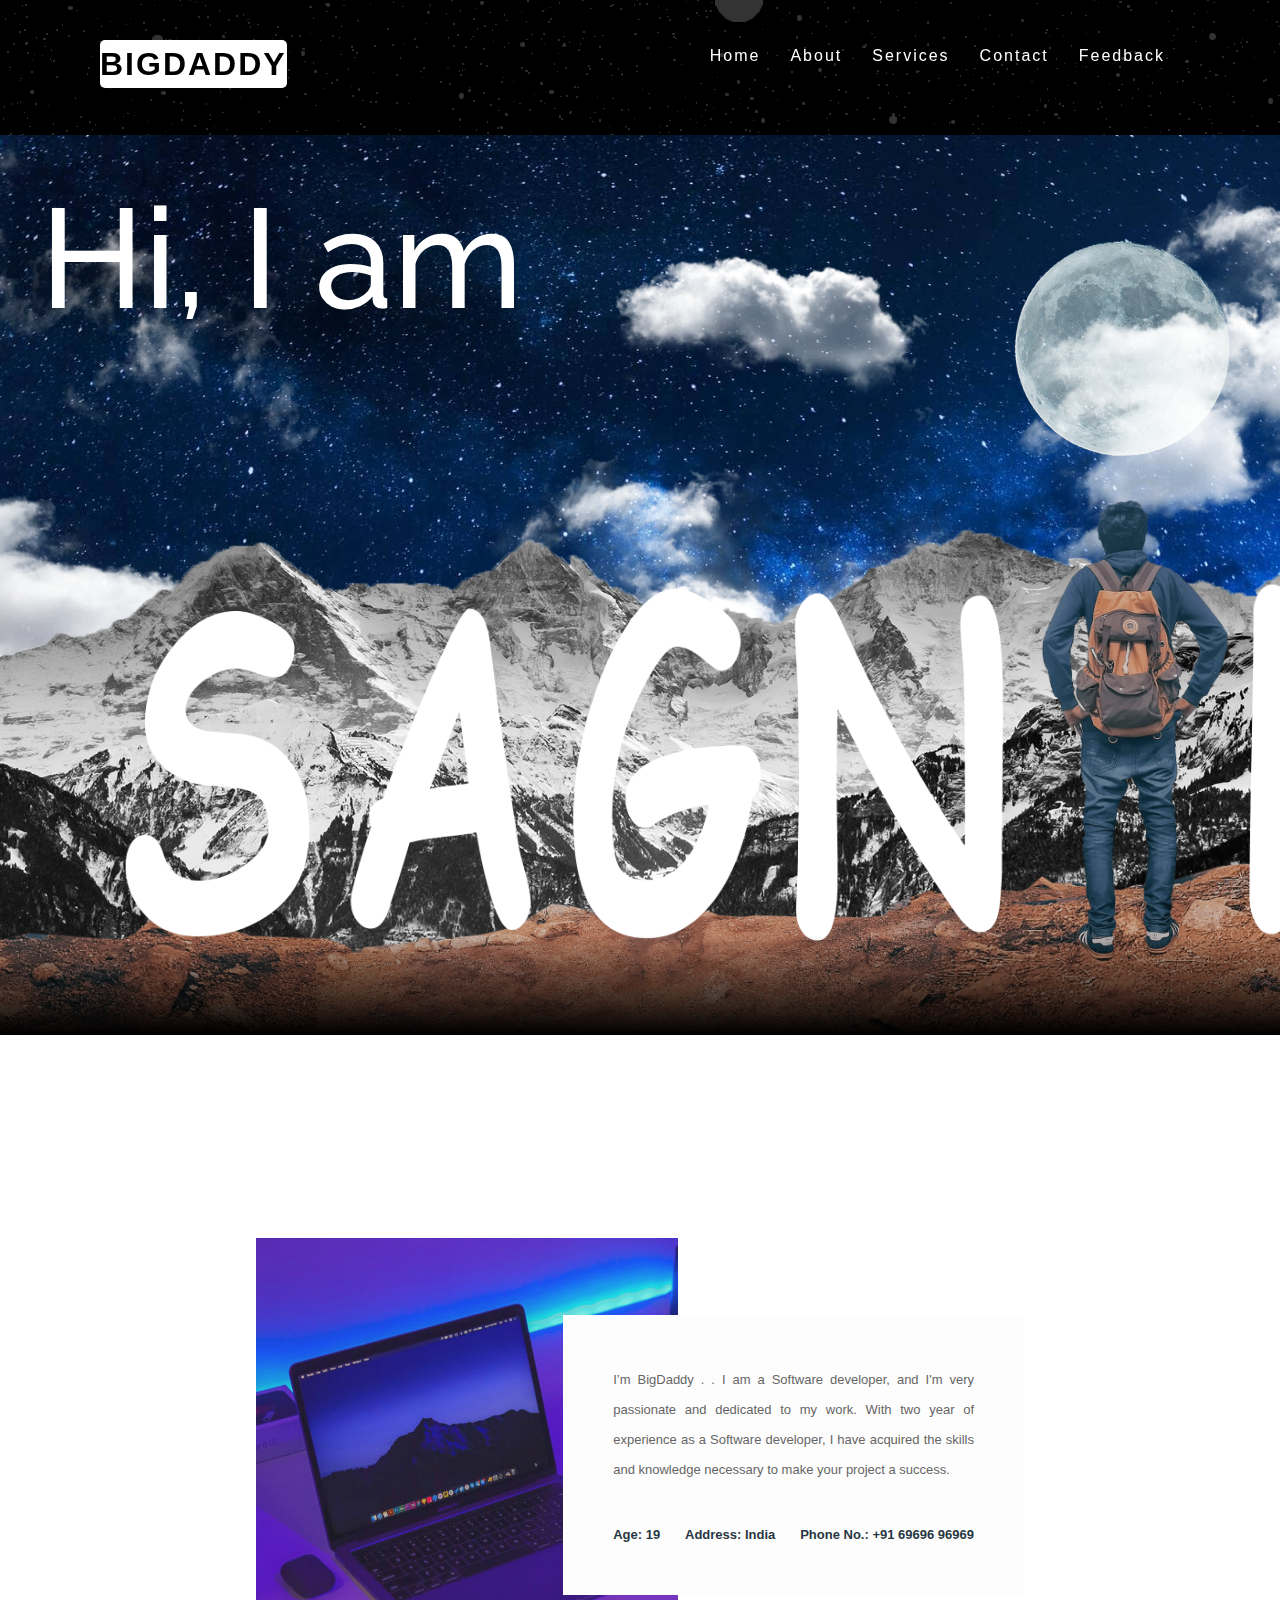
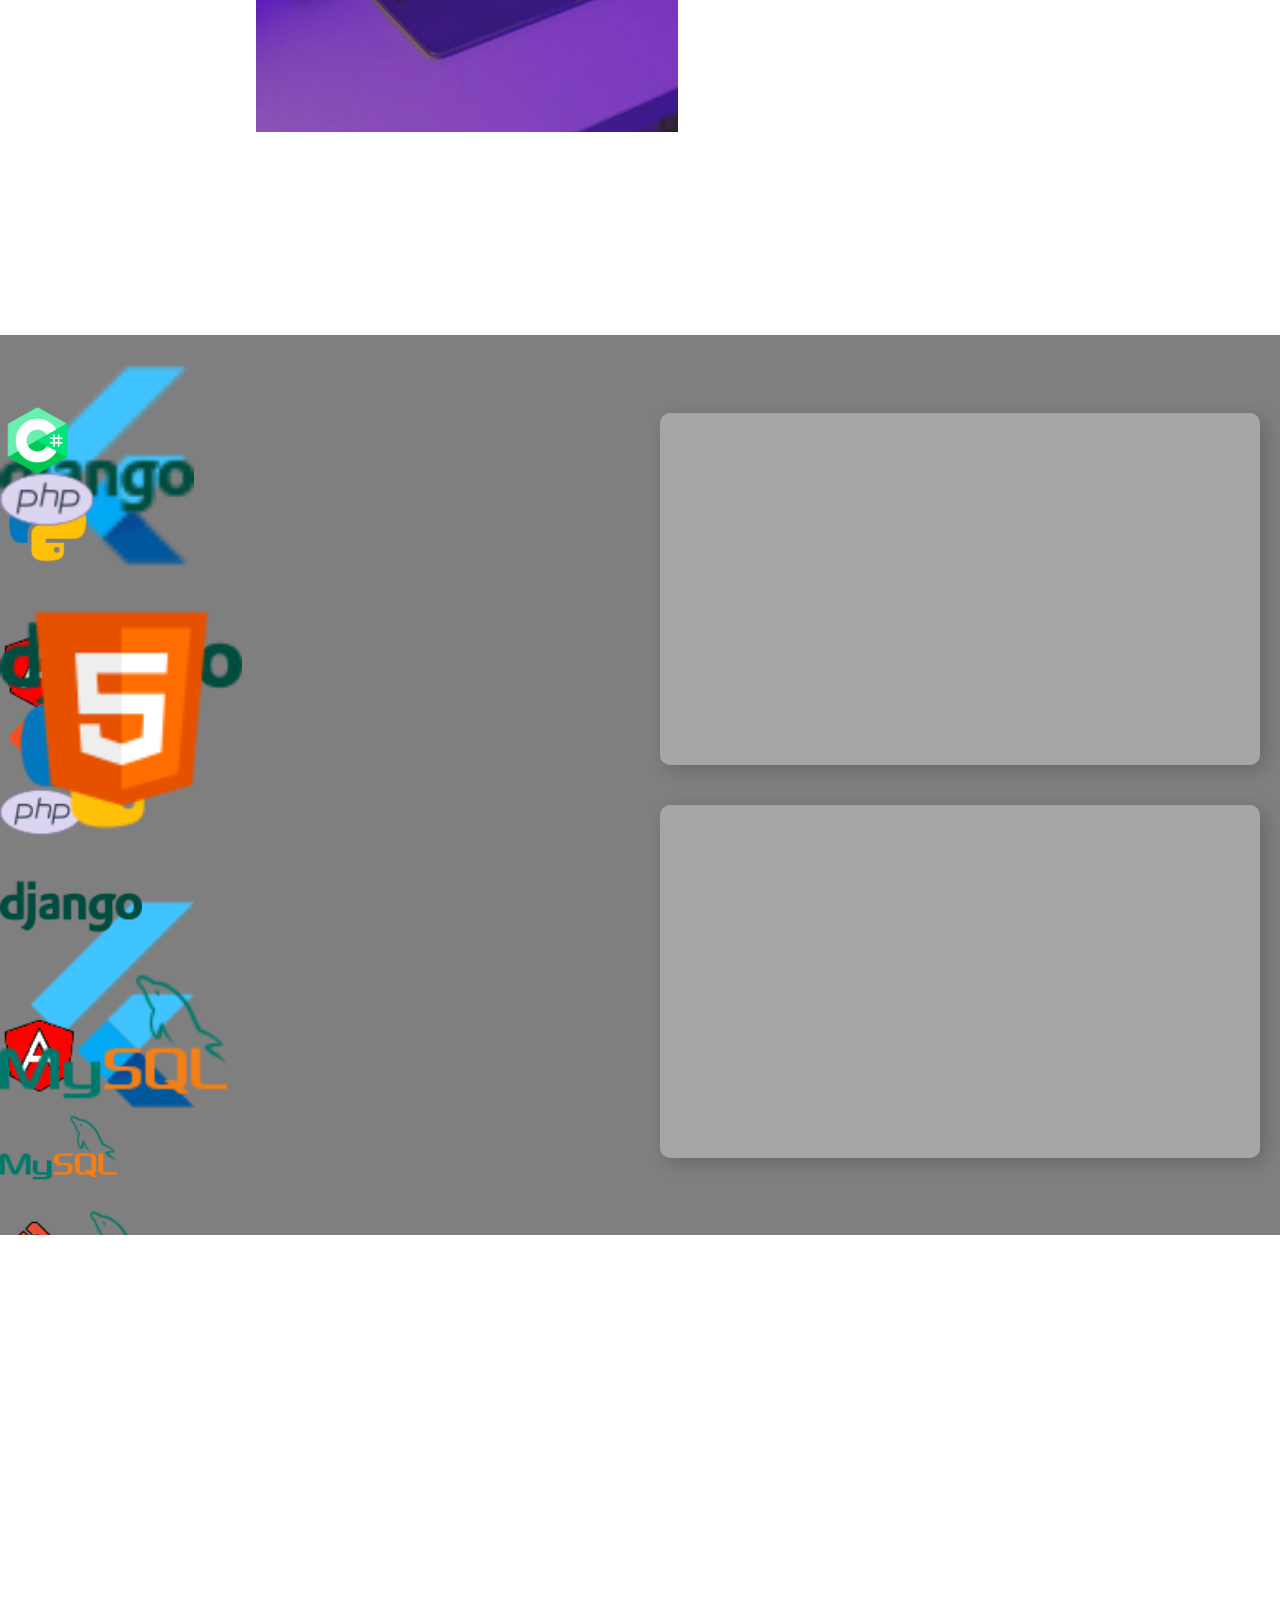
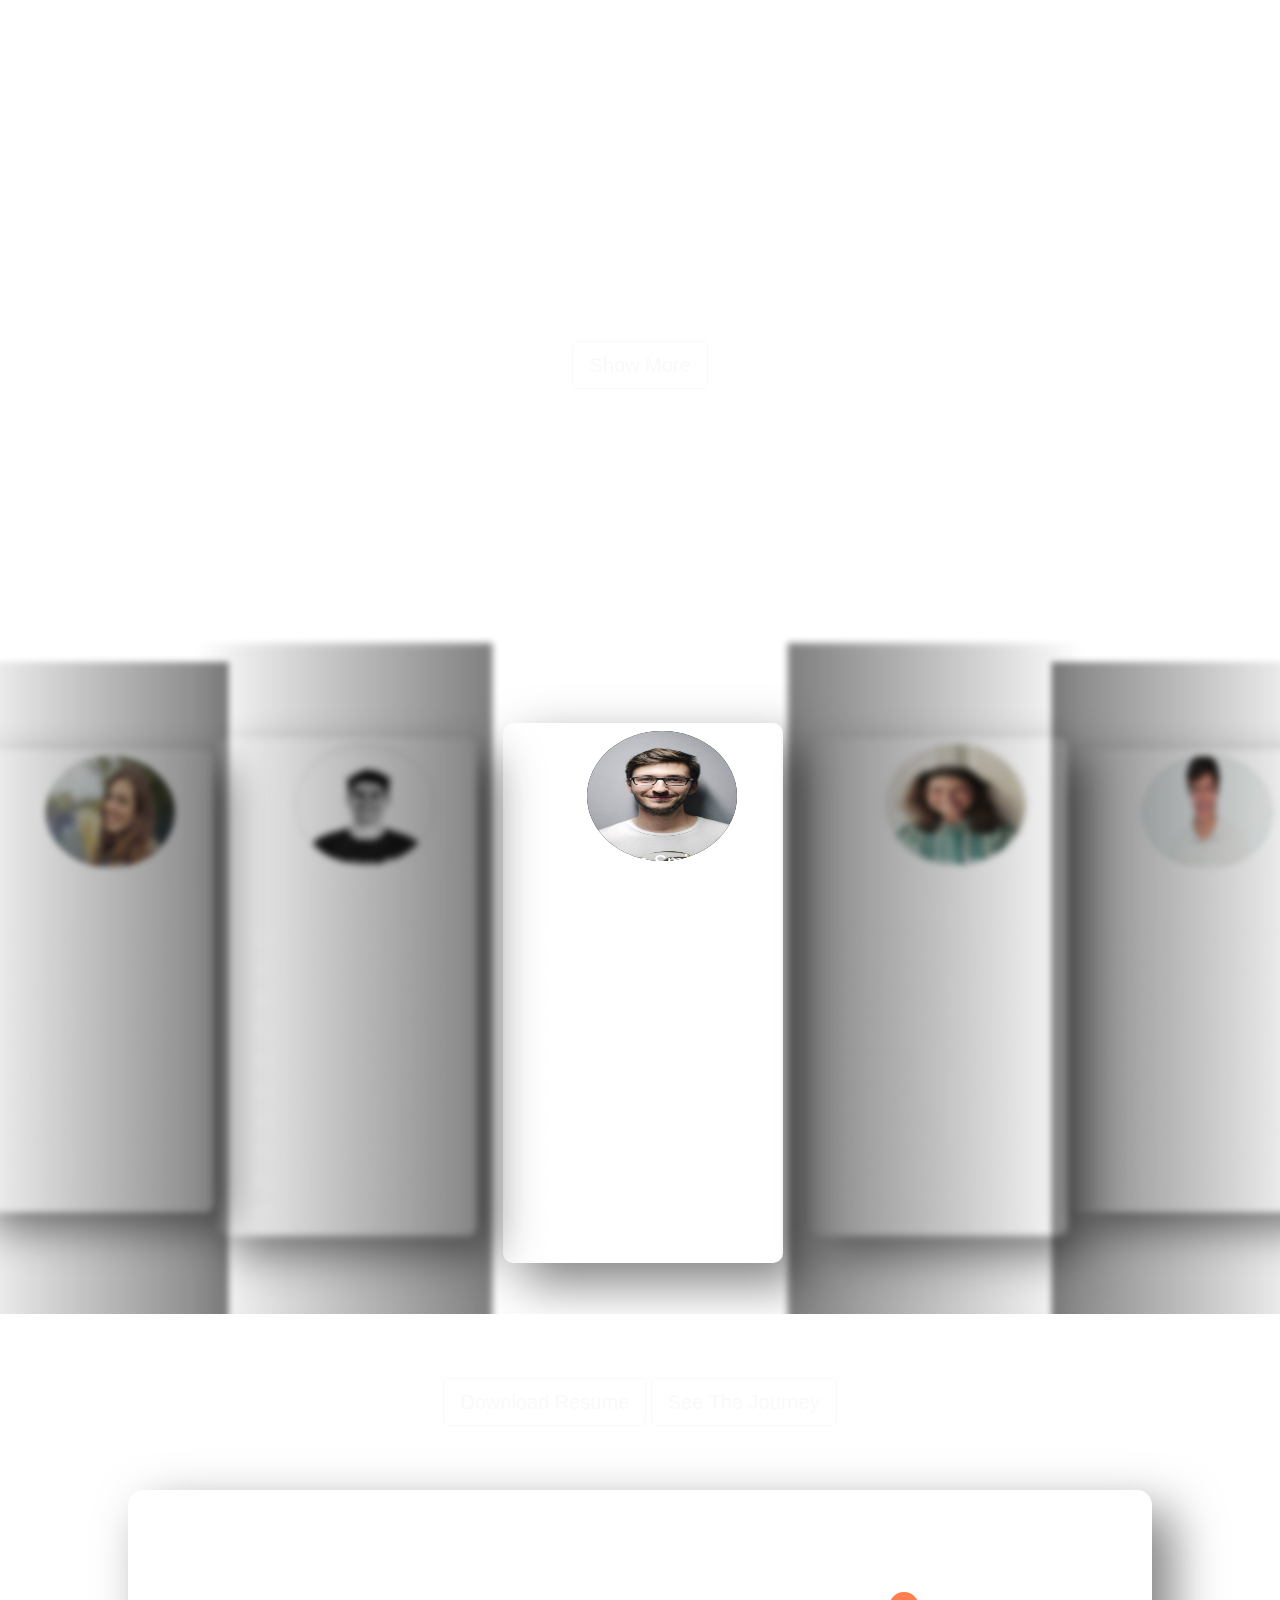
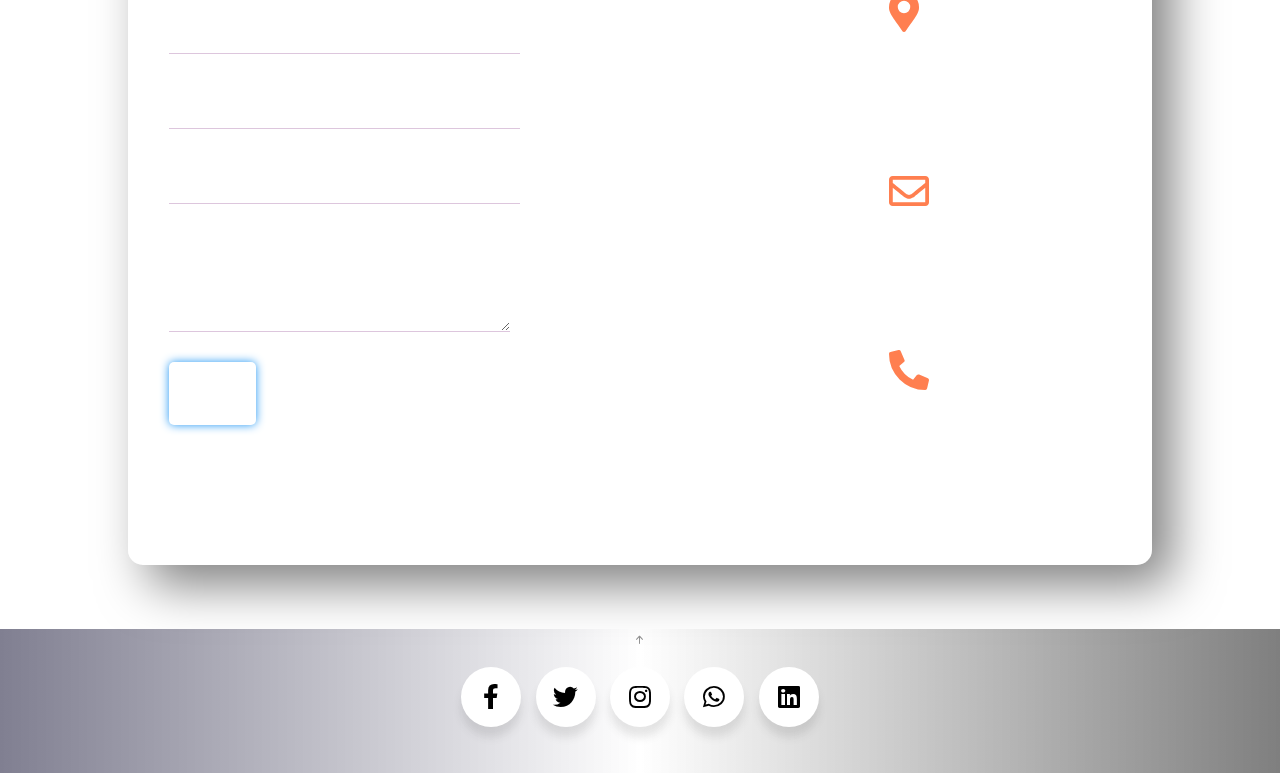
==== commit f8200920: "add phaser" ====
--- a/index.html
+++ b/index.html
@@ -74,13 +74,6 @@
     <section class="about">
       <div class="about-section">
         <div class="inner-container">
-          <script type="text/javascript">
-            $('document').ready(function () {
-              var typed = new Typed('#typed', {
-                stringsElement: '#typed-strings',
-              });
-            })
-          </script>
           <p class="text">I’m BigDaddy . . I am a Software developer, and I'm very passionate and dedicated to my work.
             With two year of experience as a Software developer, I have acquired the skills and knowledge necessary to
             make your project a success.</p>
@@ -371,6 +364,17 @@
         </div>
       </div>
     </section>
+
+    <div class="sp-btn-div">
+      <div class="text-center">
+        <a href="https://drive.google.com/file/d/1atEgF5Ml96rIyaaYih5NDs7KfI_0dXIN/view?usp=drivesdk" class="item-wrap fancybox">
+          <button type="button" class="btn btn-lg btn-outline-light" id="show">Download Resume</button>
+        </a>
+        <a href="./phaser-resume/index.html" class="item-wrap fancybox">
+          <button type="button" class="btn btn-lg btn-outline-light" id="show">See The Journey</button>
+        </a>
+      </div>
+    </div>
 
     <!-------------------------Contact Us Section---------------------->
     <section class="contact">
--- a/css/style.css
+++ b/css/style.css
@@ -632,6 +632,10 @@
     top: -10%;
     left: -10%;
   }
+}
+
+.sp-btn-div {
+  padding-bottom: 5%;
 }
 
 /* -------------------------------------------------------
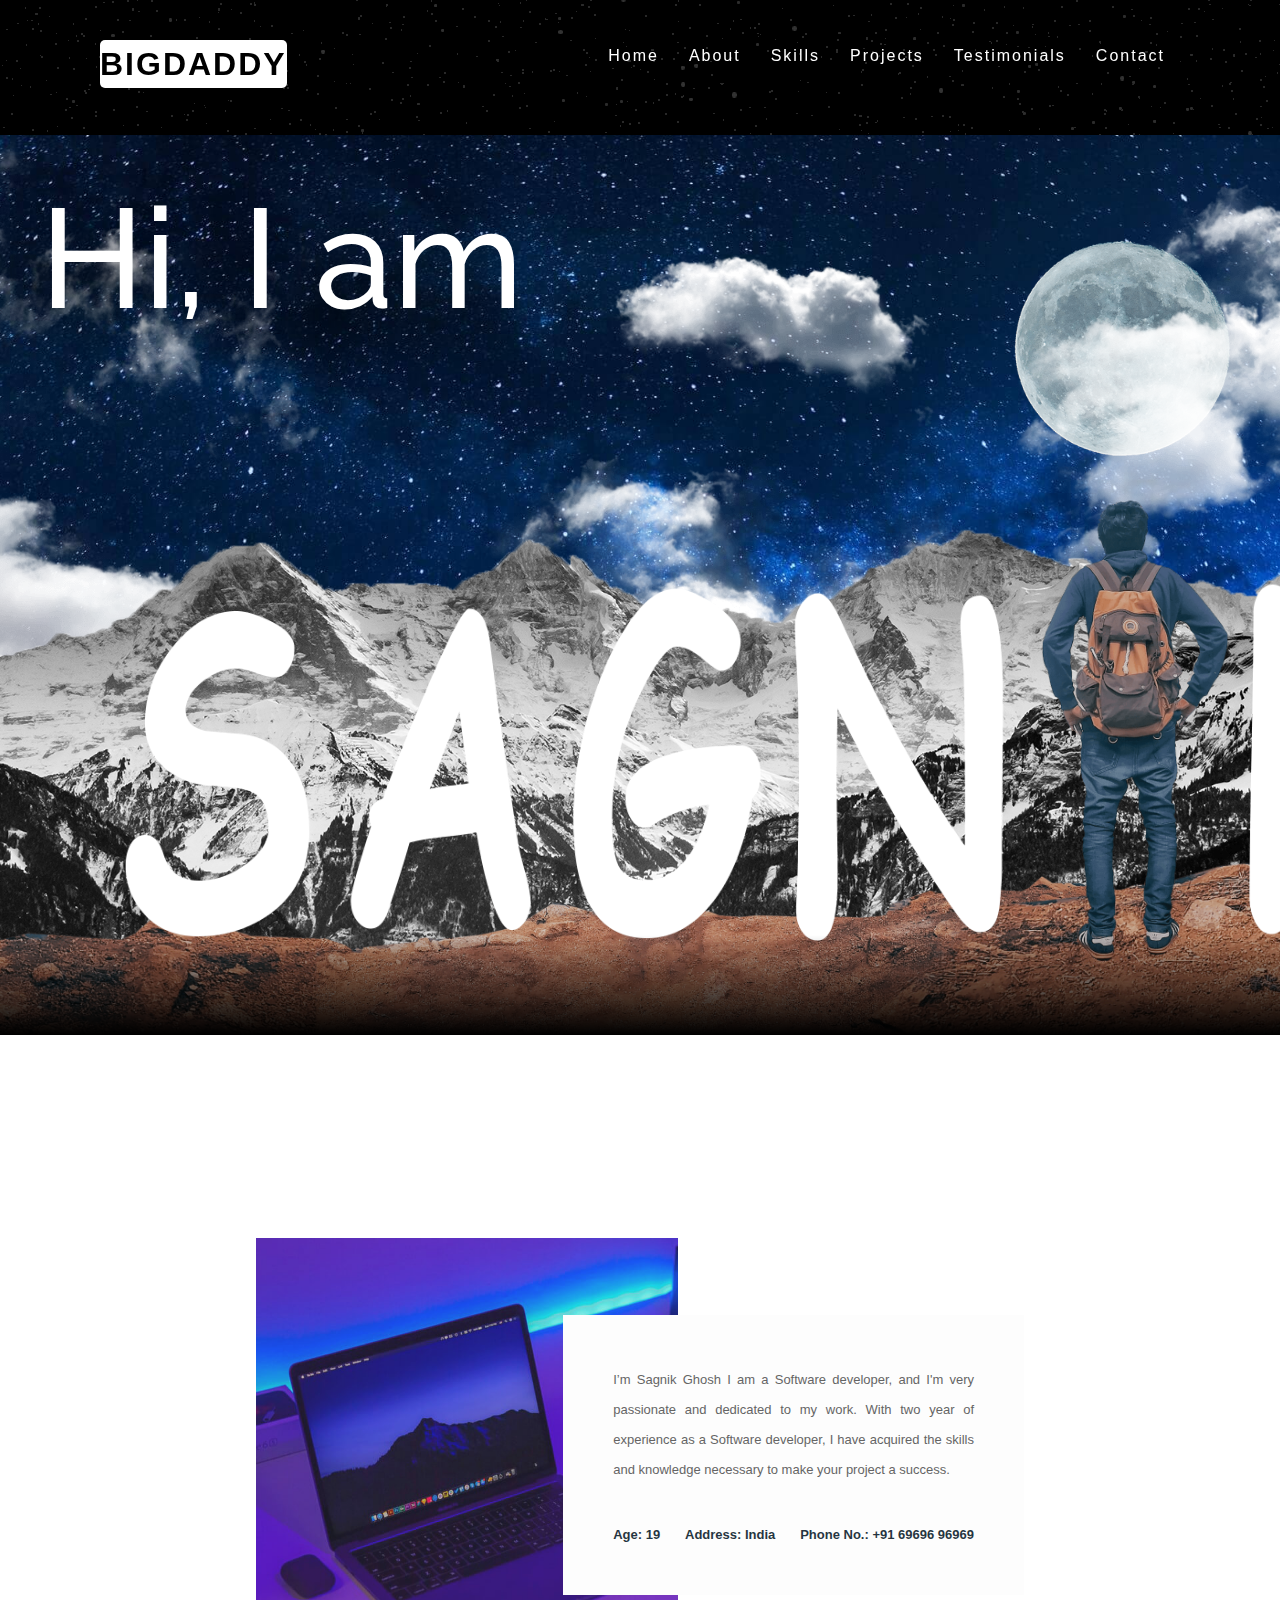
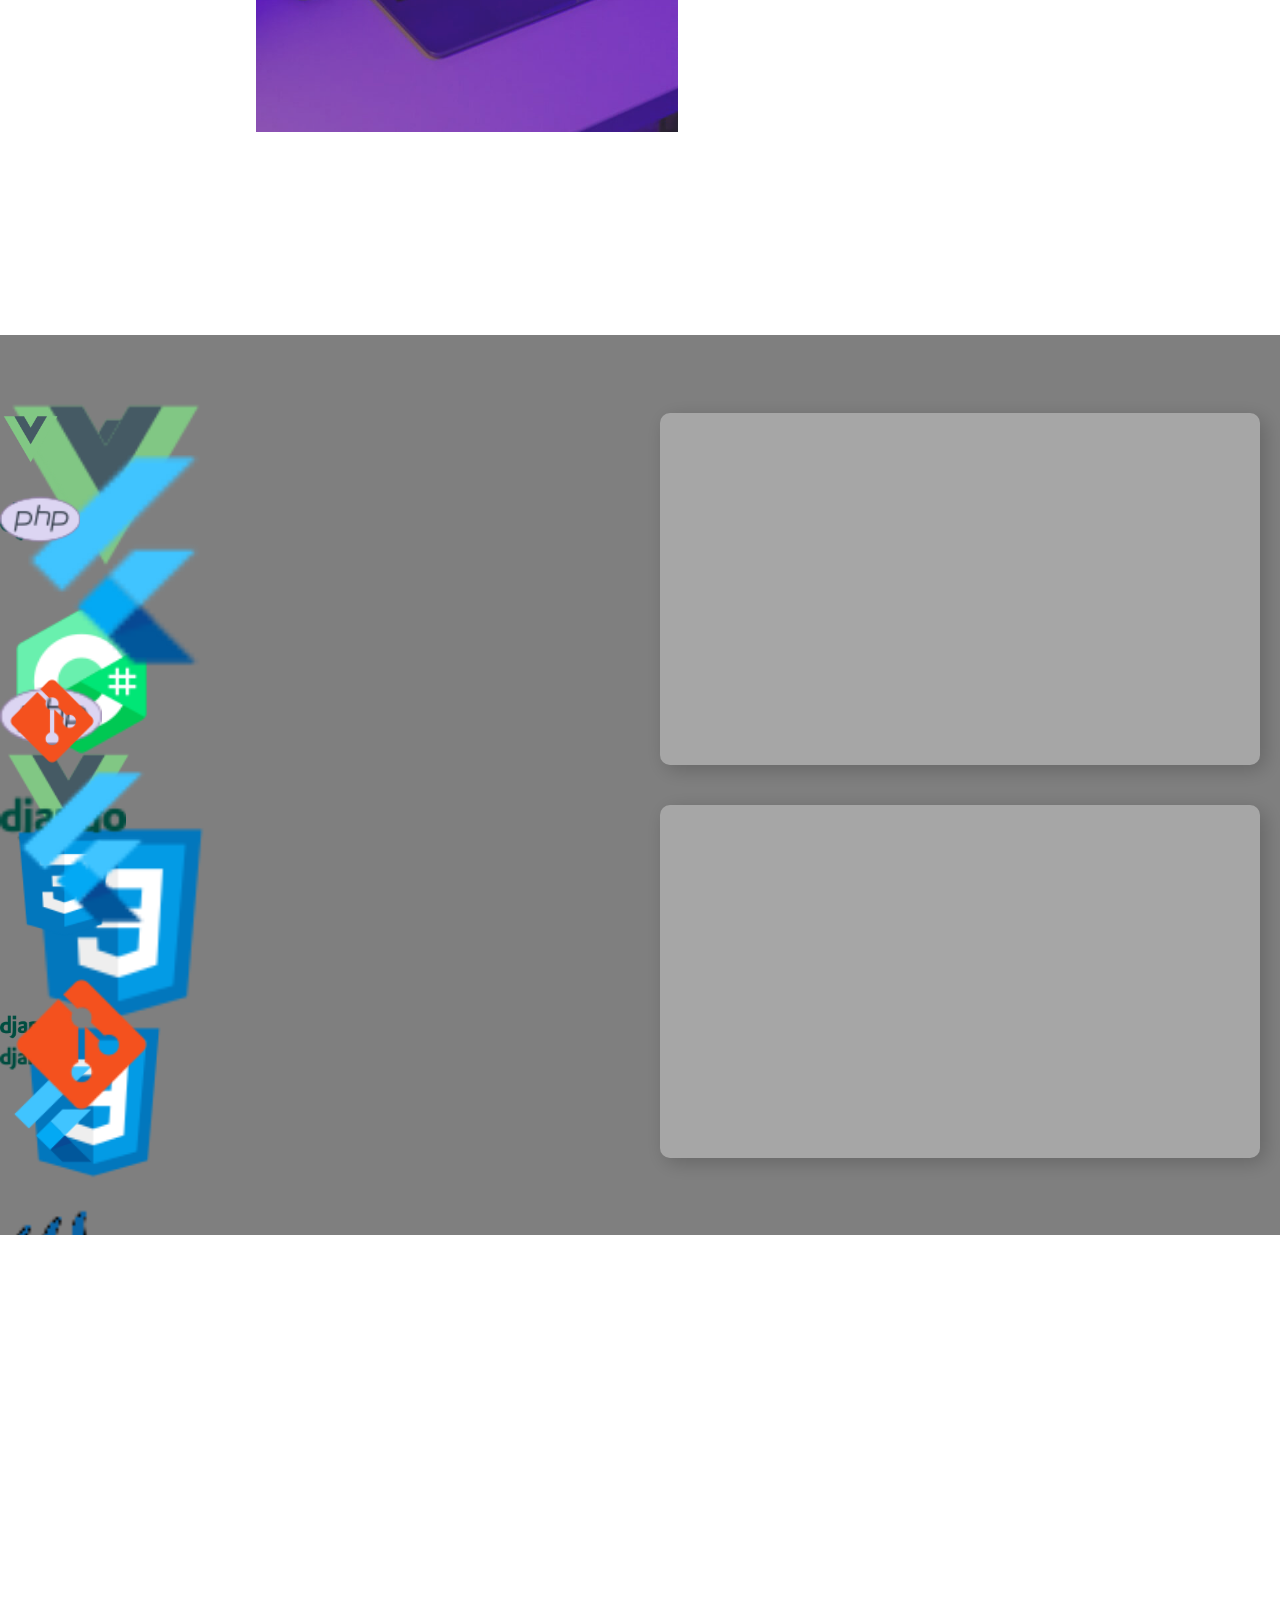
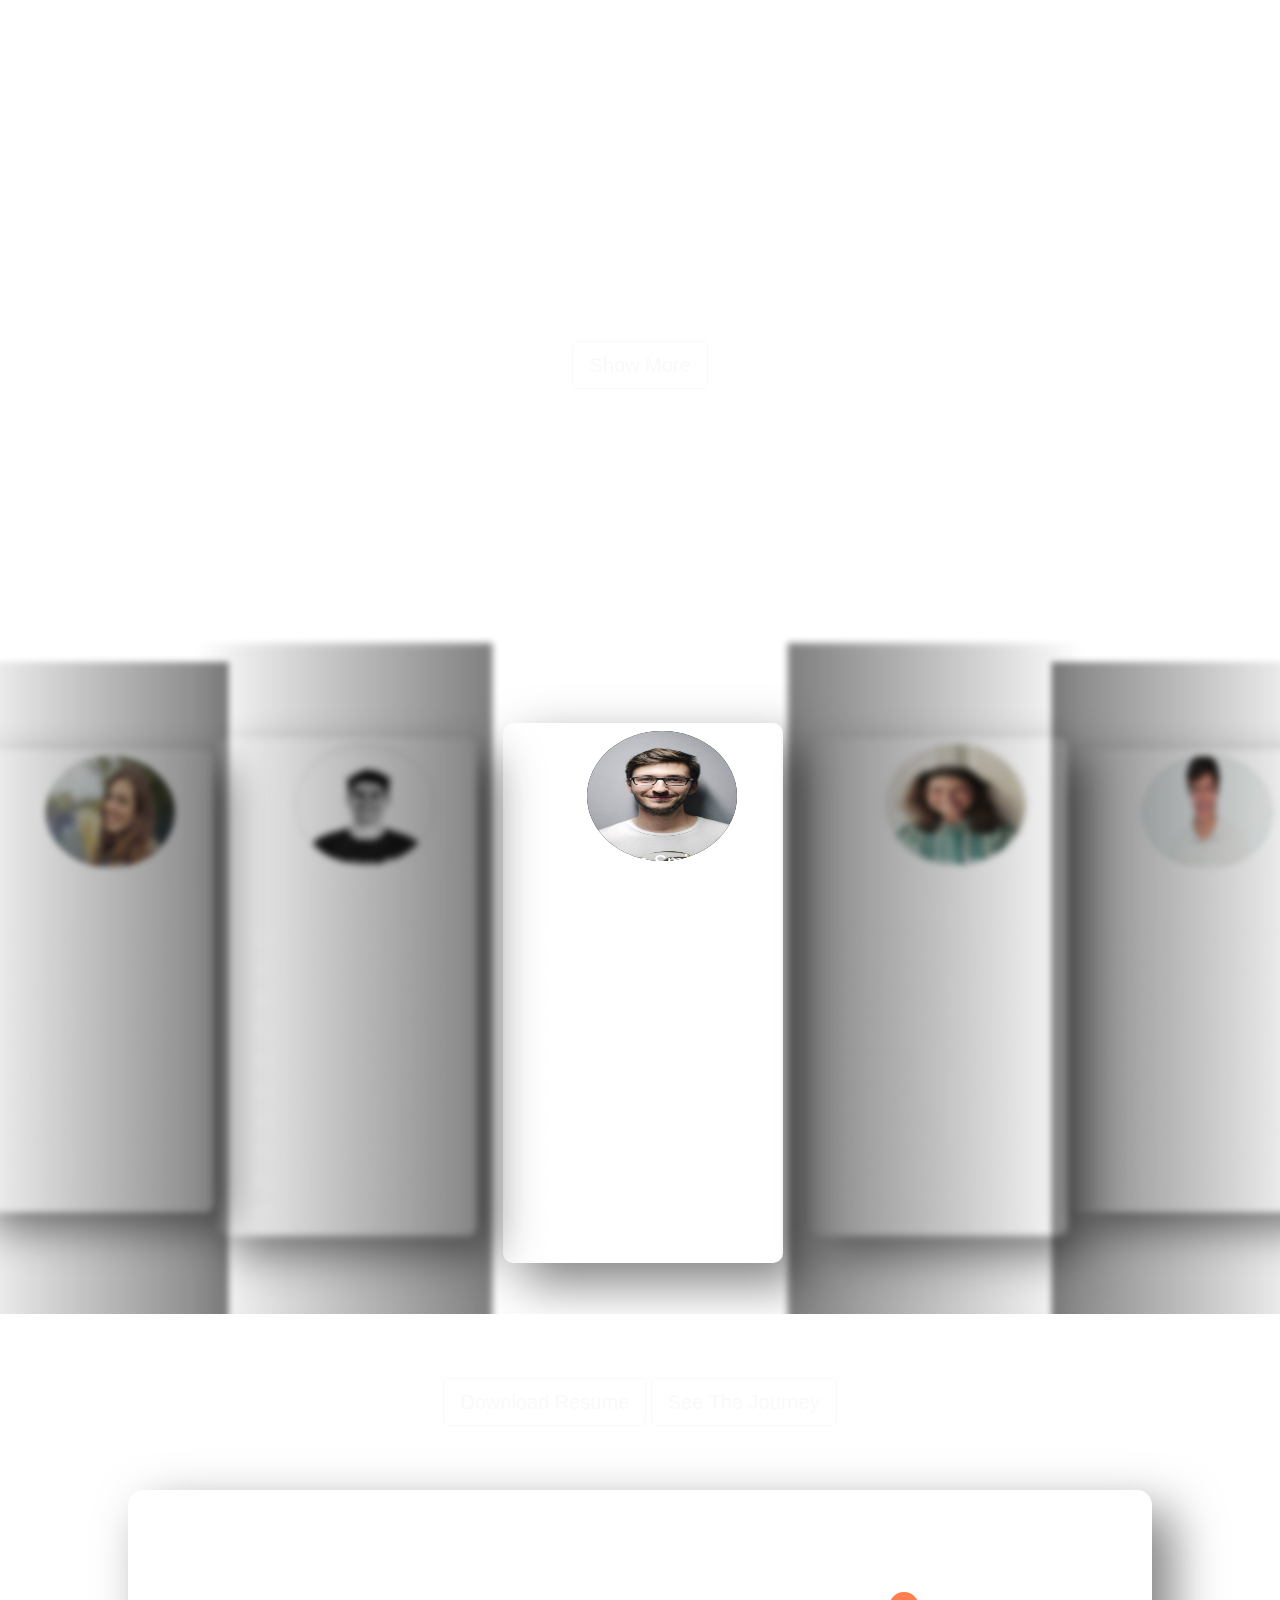
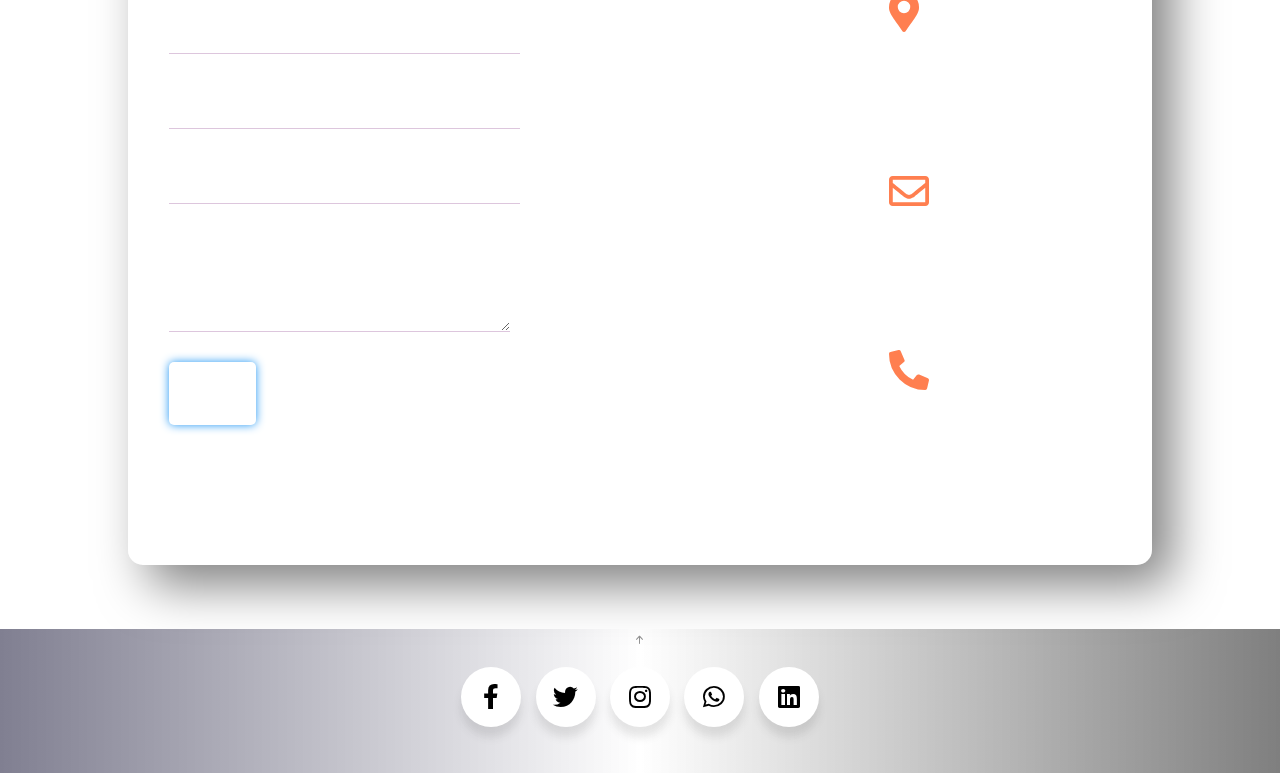
==== commit 6365cfe1: "Links of the menu bar added" ====
--- a/index.html
+++ b/index.html
@@ -2,485 +2,471 @@
 <html lang="en">
 
 <head>
-  <meta charset="UTF-8">
-  <meta http-equiv="X-UA-Compatible" content="IE=edge">
-  <meta name="viewport" content="width=device-width, initial-scale=1.0">
-  <title>Portfolio</title>
-
-  <link rel="stylesheet" type="text/css" href="./css/style.css" />
-  <link href="https://fonts.googleapis.com/css?family=Raleway&display=swap" rel="stylesheet">
-  <link rel="stylesheet" href="https://unpkg.com/swiper/swiper-bundle.min.css" />
-  <link rel="stylesheet" href="https://cdnjs.cloudflare.com/ajax/libs/font-awesome/5.14.0/css/all.min.css">
-
-  <link rel="stylesheet" href="https://cdnjs.cloudflare.com/ajax/libs/font-awesome/5.14.0/css/all.min.css">
-
-  <!-- Favicons -->
-  <link href="assets/img/favicon.png" rel="icon">
-  <link href="assets/img/apple-touch-icon.png" rel="apple-touch-icon">
-
-  <!-- Google Fonts -->
-  <link
-    href="https://fonts.googleapis.com/css?family=https://fonts.googleapis.com/css?family=Inconsolata:400,500,600,700|Raleway:400,400i,500,500i,600,600i,700,700i"
-    rel="stylesheet">
-
-  <!-- Vendor CSS Files -->
-  <link href="assets/vendor/aos/aos.css" rel="stylesheet">
-  <link href="assets/vendor/bootstrap/css/bootstrap.min.css" rel="stylesheet">
-  <link href="assets/vendor/bootstrap-icons/bootstrap-icons.css" rel="stylesheet">
-  <link href="assets/vendor/swiper/swiper-bundle.min.css" rel="stylesheet">
-
-  <!-- Template Main CSS File -->
-  <link href="assets/css/style.css" rel="stylesheet">
+    <meta charset="UTF-8">
+    <meta http-equiv="X-UA-Compatible" content="IE=edge">
+    <meta name="viewport" content="width=device-width, initial-scale=1.0">
+    <title>Portfolio</title>
+
+    <link rel="stylesheet" type="text/css" href="./css/style.css" />
+    <link href="https://fonts.googleapis.com/css?family=Raleway&display=swap" rel="stylesheet">
+    <link rel="stylesheet" href="https://unpkg.com/swiper/swiper-bundle.min.css" />
+    <link rel="stylesheet" href="https://cdnjs.cloudflare.com/ajax/libs/font-awesome/5.14.0/css/all.min.css">
+
+    <link rel="stylesheet" href="https://cdnjs.cloudflare.com/ajax/libs/font-awesome/5.14.0/css/all.min.css">
+
+    <!-- Favicons -->
+    <link href="assets/img/favicon.png" rel="icon">
+    <link href="assets/img/apple-touch-icon.png" rel="apple-touch-icon">
+
+    <!-- Google Fonts -->
+    <link href="https://fonts.googleapis.com/css?family=https://fonts.googleapis.com/css?family=Inconsolata:400,500,600,700|Raleway:400,400i,500,500i,600,600i,700,700i" rel="stylesheet">
+
+    <!-- Vendor CSS Files -->
+    <link href="assets/vendor/aos/aos.css" rel="stylesheet">
+    <link href="assets/vendor/bootstrap/css/bootstrap.min.css" rel="stylesheet">
+    <link href="assets/vendor/bootstrap-icons/bootstrap-icons.css" rel="stylesheet">
+    <link href="assets/vendor/swiper/swiper-bundle.min.css" rel="stylesheet">
+
+    <!-- Template Main CSS File -->
+    <link href="assets/css/style.css" rel="stylesheet">
 
 </head>
 
 <body>
-  <div class="main">
-    <!------------------------ Navbar Section ------------------------>
-    <header>
-      <a href="#" class="logo">BigDaddy</a>
-      <ul>
-        <li><a href="#">Home</a></li>
-        <li><a href="#">About</a></li>
-        <li><a href="#">Services</a></li>
-        <li><a href="#">Contact</a></li>
-        <li><a href="#">Feedback</a></li>
-      </ul>
-    </header>
-    <section class="banner"></section>
-    <script type="text/javascript">
-      window.addEventListener("scroll", function () {
-        var header = document.querySelector("header");
-        header.classList.toggle("sticky", window.scrollY > 0);
-      })
-    </script>
-
-    <!------------------------ Home Section ------------------------>
-    <section>
-      <div class="home">
-        <img src="./assets/home/bg.jpg" id="bg">
-        <img src="./assets/home/moon.png" id="moon">
-        <img src="./assets/home/cloud.png" id="cloud">
-        <img src="./assets/home/mountain.png" id="mountain">
-        <img src="./assets/home/personMain.png" id="road1">
-        <img src="./assets/home/person.png" id="road2"></img>
-        <h2 id="text1">Hi, I am</h2>
-        <h2 id="text2">Hi, I am<br>SAGNIK</h2>
-      </div>
-    </section>
-    <script src="./js/home/home.js"></script>
-
-    <!------------------------ About Section ------------------------>
-    <section class="about">
-      <div class="about-section">
-        <div class="inner-container">
-          <p class="text">I’m BigDaddy . . I am a Software developer, and I'm very passionate and dedicated to my work.
-            With two year of experience as a Software developer, I have acquired the skills and knowledge necessary to
-            make your project a success.</p>
-          <div class="tech">
-            <span>Age: 19</span>
-            <span>Address: India</span>
-            <span>Phone No.: +91 69696 96969</span>
-          </div>
-        </div>
-      </div>
-
-      <script src="./js/about/three.min.js"></script>
-      <script src="./js/about/about.js"></script>
-    </section>
-    <script src="./js/skills/skill.js"></script>
-
-    <!------------------------ Skills Section ------------------------>
-    <section class="skills">
-
-      <div class="sets">
-        <script>
-          $(function () {
-            if ($('section').is('.sets')) {
-              setInterval(dropImage, 50);
-            }
-          });
+    <div class="main">
+        <!------------------------ Navbar Section ------------------------>
+        <header>
+            <a href="#" class="logo">BigDaddy</a>
+            <ul>
+                <li><a href="#home">Home</a></li>
+                <li><a href="#about">About</a></li>
+                <li><a href="#skills">Skills</a></li>
+                <li><a href="#section site-portfolio">Projects</a></li>
+                <li><a href="#swiper-container">Testimonials</a></li>
+                <li><a href="#contact">Contact</a></li>
+            </ul>
+        </header>
+        <section class="banner"></section>
+        <script type="text/javascript">
+            window.addEventListener("scroll", function() {
+                var header = document.querySelector("header");
+                header.classList.toggle("sticky", window.scrollY > 0);
+            });
         </script>
-      </div>
-
-      <div class="skillsdiv">
-        <table>
-          <tr>
-            <td>
-              <div class="skill-bars">
-                <div class="bar">
-                  <div class="info">
-                    <span>HTML</span>
-                  </div>
-                  <div class="progress-line html">
-                    <span></span>
-                  </div>
-                </div>
-                <div class="bar">
-                  <div class="info">
-                    <span>CSS</span>
-                  </div>
-                  <div class="progress-line css">
-                    <span></span>
-                  </div>
-                </div>
-                <div class="bar">
-                  <div class="info">
-                    <span>jQuery</span>
-                  </div>
-                  <div class="progress-line jquery">
-                    <span></span>
-                  </div>
-                </div>
-                <div class="bar">
-                  <div class="info">
-                    <span>Python</span>
-                  </div>
-                  <div class="progress-line python">
-                    <span></span>
-                  </div>
-                </div>
-                <div class="bar">
-                  <div class="info">
-                    <span>MySQL</span>
-                  </div>
-                  <div class="progress-line mysql">
-                    <span></span>
-                  </div>
-                </div>
-              </div>
-            </td>
-          </tr>
-          <tr>
-            <td>
-              <div class="skill-bars">
-                <div class="bar">
-                  <div class="info">
-                    <span>HTML</span>
-                  </div>
-                  <div class="progress-line html">
-                    <span></span>
-                  </div>
-                </div>
-                <div class="bar">
-                  <div class="info">
-                    <span>CSS</span>
-                  </div>
-                  <div class="progress-line css">
-                    <span></span>
-                  </div>
-                </div>
-                <div class="bar">
-                  <div class="info">
-                    <span>jQuery</span>
-                  </div>
-                  <div class="progress-line jquery">
-                    <span></span>
-                  </div>
-                </div>
-                <div class="bar">
-                  <div class="info">
-                    <span>Python</span>
-                  </div>
-                  <div class="progress-line python">
-                    <span></span>
-                  </div>
-                </div>
-                <div class="bar">
-                  <div class="info">
-                    <span>MySQL</span>
-                  </div>
-                  <div class="progress-line mysql">
-                    <span></span>
-                  </div>
-                </div>
-              </div>
-            </td>
-          </tr>
-        </table>
-      </div>
-    </section>
-
-    <section style="position: relative;
+
+
+        <!------------------------ Home Section ------------------------>
+        <section>
+            <div class="home" id="home">
+                <img src="./assets/home/bg.jpg" id="bg">
+                <img src="./assets/home/moon.png" id="moon">
+                <img src="./assets/home/cloud.png" id="cloud">
+                <img src="./assets/home/mountain.png" id="mountain">
+                <img src="./assets/home/personMain.png" id="road1">
+                <img src="./assets/home/person.png" id="road2"></img>
+                <h2 id="text1">Hi, I am</h2>
+                <h2 id="text2">Hi, I am<br>SAGNIK</h2>
+            </div>
+        </section>
+        <script src="./js/home/home.js"></script>
+
+        <!------------------------ About Section ------------------------>
+        <section class="about" id="about">
+            <div class="about-section">
+                <div class="inner-container">
+                    <p class="text">I’m Sagnik Ghosh I am a Software developer, and I'm very passionate and dedicated to my work. With two year of experience as a Software developer, I have acquired the skills and knowledge necessary to make your project a success.</p>
+                    <div class="tech">
+                        <span>Age: 19</span>
+                        <span>Address: India</span>
+                        <span>Phone No.: +91 69696 96969</span>
+                    </div>
+                </div>
+            </div>
+
+            <script src="./js/about/three.min.js"></script>
+            <script src="./js/about/about.js"></script>
+        </section>
+        <script src="./js/skills/skill.js"></script>
+
+        <!------------------------ Skills Section ------------------------>
+        <section class="skills" id="skills">
+
+            <div class="sets">
+                <script>
+                    $(function() {
+                        if ($('section').is('.sets')) {
+                            setInterval(dropImage, 50);
+                        }
+                    });
+                </script>
+            </div>
+
+            <div class="skillsdiv">
+                <table>
+                    <tr>
+                        <td>
+                            <div class="skill-bars">
+                                <div class="bar">
+                                    <div class="info">
+                                        <span>HTML</span>
+                                    </div>
+                                    <div class="progress-line html">
+                                        <span></span>
+                                    </div>
+                                </div>
+                                <div class="bar">
+                                    <div class="info">
+                                        <span>CSS</span>
+                                    </div>
+                                    <div class="progress-line css">
+                                        <span></span>
+                                    </div>
+                                </div>
+                                <div class="bar">
+                                    <div class="info">
+                                        <span>jQuery</span>
+                                    </div>
+                                    <div class="progress-line jquery">
+                                        <span></span>
+                                    </div>
+                                </div>
+                                <div class="bar">
+                                    <div class="info">
+                                        <span>Python</span>
+                                    </div>
+                                    <div class="progress-line python">
+                                        <span></span>
+                                    </div>
+                                </div>
+                                <div class="bar">
+                                    <div class="info">
+                                        <span>MySQL</span>
+                                    </div>
+                                    <div class="progress-line mysql">
+                                        <span></span>
+                                    </div>
+                                </div>
+                            </div>
+                        </td>
+                    </tr>
+                    <tr>
+                        <td>
+                            <div class="skill-bars">
+                                <div class="bar">
+                                    <div class="info">
+                                        <span>HTML</span>
+                                    </div>
+                                    <div class="progress-line html">
+                                        <span></span>
+                                    </div>
+                                </div>
+                                <div class="bar">
+                                    <div class="info">
+                                        <span>CSS</span>
+                                    </div>
+                                    <div class="progress-line css">
+                                        <span></span>
+                                    </div>
+                                </div>
+                                <div class="bar">
+                                    <div class="info">
+                                        <span>jQuery</span>
+                                    </div>
+                                    <div class="progress-line jquery">
+                                        <span></span>
+                                    </div>
+                                </div>
+                                <div class="bar">
+                                    <div class="info">
+                                        <span>Python</span>
+                                    </div>
+                                    <div class="progress-line python">
+                                        <span></span>
+                                    </div>
+                                </div>
+                                <div class="bar">
+                                    <div class="info">
+                                        <span>MySQL</span>
+                                    </div>
+                                    <div class="progress-line mysql">
+                                        <span></span>
+                                    </div>
+                                </div>
+                            </div>
+                        </td>
+                    </tr>
+                </table>
+            </div>
+        </section>
+
+        <section style="position: relative;
     width: 100%;
     height: 50vw;">
-    </section>
-
-    <!------------------------ PROJECTS SECTION ----------------------->
-    <section class="section site-portfolio">
-      <div class="container">
-        <div class="row mb-5 align-items-center">
-          <div class="classs" data-aos="fade-up">
-            <h2 id="projects">My Projects</h2>
-          </div>
+        </section>
+
+        <!------------------------ PROJECTS SECTION ----------------------->
+        <section class="section site-portfolio" id="section site-portfolio">
+            <div class="container">
+                <div class="row mb-5 align-items-center">
+                    <div class="classs" data-aos="fade-up">
+                        <h2 id="projects">My Projects</h2>
+                    </div>
+                </div>
+                <div id="portfolio-grid" class="row no-gutter" data-aos="fade-up" data-aos-delay="200">
+                    <div class="item web col-sm-6 col-md-4 col-lg-4 mb-4">
+                        <a href="work-single.html" class="item-wrap fancybox">
+                            <div class="work-info">
+                                <h3>Boxed Water</h3>
+                                <span>Web</span>
+                            </div>
+                            <img class="img-fluid" src="assets/img/img_1.jpg">
+                        </a>
+                    </div>
+                    <div class="item photography col-sm-6 col-md-4 col-lg-4 mb-4">
+                        <a href="work-single.html" class="item-wrap fancybox">
+                            <div class="work-info">
+                                <h3>Build Indoo</h3>
+                                <span>Photography</span>
+                            </div>
+                            <img class="img-fluid" src="assets/img/img_2.jpg">
+                        </a>
+                    </div>
+                    <div class="item branding col-sm-6 col-md-4 col-lg-4 mb-4">
+                        <a href="work-single.html" class="item-wrap fancybox">
+                            <div class="work-info">
+                                <h3>Cocooil</h3>
+                                <span>Branding</span>
+                            </div>
+                            <img class="img-fluid" src="assets/img/img_3.jpg">
+                        </a>
+                    </div>
+                    <div class="item design col-sm-6 col-md-4 col-lg-4 mb-4">
+                        <a href="work-single.html" class="item-wrap fancybox">
+                            <div class="work-info">
+                                <h3>Nike Shoe</h3>
+                                <span>Design</span>
+                            </div>
+                            <img class="img-fluid" src="assets/img/img_4.jpg">
+                        </a>
+                    </div>
+                    <div class="item photography col-sm-6 col-md-4 col-lg-4 mb-4">
+                        <a href="work-single.html" class="item-wrap fancybox">
+                            <div class="work-info">
+                                <h3>Kitchen Sink</h3>
+                                <span>Photography</span>
+                            </div>
+                            <img class="img-fluid" src="assets/img/img_5.jpg">
+                        </a>
+                    </div>
+                    <div class="item branding col-sm-6 col-md-4 col-lg-4 mb-4">
+                        <a href="work-single.html" class="item-wrap fancybox">
+                            <div class="work-info">
+                                <h3>Amazon</h3>
+                                <span>brandingn</span>
+                            </div>
+                            <img class="img-fluid" src="assets/img/img_6.jpg">
+                        </a>
+                    </div>
+                </div>
+                <div class="text-center">
+                    <a href="project_page.html" class="item-wrap fancybox">
+                        <button type="button" class="btn btn-lg btn-outline-light" id="show">Show More</button>
+                    </a>
+                </div>
+            </div>
+        </section>
+
+        <!------------------------ TESTIMONIALS SECTION -------------------->
+        <section class="swiper-container" id="swiper-container">
+            <h1 class="title">TESTIMONIALS</h1>
+            <div class="swiper-wrapper">
+                <div class="swiper-slide">
+                    <div class="t-box">
+                        <div class="t-image">
+                            <img src="assets/testimonials/1.jpeg" alt="Image">
+                        </div>
+                        <span class="name">John Smith</span>
+                        <div class="quotes"><i class="fas fa-quote-right"></i></div>
+                        <div class="t-text">
+                            <p>
+                                Lorem ipsum, dolor sit amet consectetur adipisicing elit. Earum quam est corporis laborum corrupti beatae explicabo, sit maiores sunt totam illo voluptatem veritatis, magnam et maxime nesciunt perferendis quas officiis.
+                            </p>
+                        </div>
+                    </div>
+                </div>
+                <div class="swiper-slide">
+                    <div class="t-box">
+                        <div class="t-image">
+                            <img src="assets/testimonials/2.jpeg" alt="Image">
+                        </div>
+                        <span class="name">Amelia Black</span>
+                        <div class="quotes"><i class="fas fa-quote-right"></i></div>
+                        <div class="t-text">
+                            <p>
+                                Lorem ipsum, dolor sit amet consectetur adipisicing elit. Earum quam est corporis laborum corrupti beatae explicabo, sit maiores sunt totam illo voluptatem veritatis, magnam et maxime nesciunt perferendis quas officiis.
+                            </p>
+                        </div>
+                    </div>
+                </div>
+                <div class="swiper-slide">
+                    <div class="t-box">
+                        <div class="t-image">
+                            <img src="assets/testimonials/3.jpeg" alt="Image">
+                        </div>
+                        <span class="name">Jason Magdalino</span>
+                        <div class="quotes"><i class="fas fa-quote-right"></i></div>
+                        <div class="t-text">
+                            <p>
+                                Lorem ipsum, dolor sit amet consectetur adipisicing elit. Earum quam est corporis laborum corrupti beatae explicabo, sit maiores sunt totam illo voluptatem veritatis, magnam et maxime nesciunt perferendis quas officiis.
+                            </p>
+                        </div>
+                    </div>
+                </div>
+                <div class="swiper-slide">
+                    <div class="t-box">
+                        <div class="t-image">
+                            <img src="assets/testimonials/4.jpeg" alt="Image">
+                        </div>
+                        <span class="name">Samantha Jersey</span>
+                        <div class="quotes"><i class="fas fa-quote-right"></i></div>
+                        <div class="t-text">
+                            <p>
+                                Lorem ipsum, dolor sit amet consectetur adipisicing elit. Earum quam est corporis laborum corrupti beatae explicabo, sit maiores sunt totam illo voluptatem veritatis, magnam et maxime nesciunt perferendis quas officiis.
+                            </p>
+                        </div>
+                    </div>
+                </div>
+                <div class="swiper-slide">
+                    <div class="t-box">
+                        <div class="t-image">
+                            <img src="assets/testimonials/5.jpeg" alt="Image">
+                        </div>
+                        <span class="name">Quinton Coldwalker</span>
+                        <div class="quotes"><i class="fas fa-quote-right"></i></div>
+                        <div class="t-text">
+                            <p>
+                                Lorem ipsum, dolor sit amet consectetur adipisicing elit. Earum quam est corporis laborum corrupti beatae explicabo, sit maiores sunt totam illo voluptatem veritatis, magnam et maxime nesciunt perferendis quas officiis.
+                            </p>
+                        </div>
+                    </div>
+                </div>
+            </div>
+        </section>
+
+        <div class="sp-btn-div">
+            <div class="text-center">
+                <a href="https://drive.google.com/file/d/1atEgF5Ml96rIyaaYih5NDs7KfI_0dXIN/view?usp=drivesdk" class="item-wrap fancybox">
+                    <button type="button" class="btn btn-lg btn-outline-light" id="show">Download Resume</button>
+                </a>
+                <a href="./phaser-resume/index.html" class="item-wrap fancybox">
+                    <button type="button" class="btn btn-lg btn-outline-light" id="show">See The Journey</button>
+                </a>
+            </div>
         </div>
-        <div id="portfolio-grid" class="row no-gutter" data-aos="fade-up" data-aos-delay="200">
-          <div class="item web col-sm-6 col-md-4 col-lg-4 mb-4">
-            <a href="work-single.html" class="item-wrap fancybox">
-              <div class="work-info">
-                <h3>Boxed Water</h3>
-                <span>Web</span>
-              </div>
-              <img class="img-fluid" src="assets/img/img_1.jpg">
-            </a>
-          </div>
-          <div class="item photography col-sm-6 col-md-4 col-lg-4 mb-4">
-            <a href="work-single.html" class="item-wrap fancybox">
-              <div class="work-info">
-                <h3>Build Indoo</h3>
-                <span>Photography</span>
-              </div>
-              <img class="img-fluid" src="assets/img/img_2.jpg">
-            </a>
-          </div>
-          <div class="item branding col-sm-6 col-md-4 col-lg-4 mb-4">
-            <a href="work-single.html" class="item-wrap fancybox">
-              <div class="work-info">
-                <h3>Cocooil</h3>
-                <span>Branding</span>
-              </div>
-              <img class="img-fluid" src="assets/img/img_3.jpg">
-            </a>
-          </div>
-          <div class="item design col-sm-6 col-md-4 col-lg-4 mb-4">
-            <a href="work-single.html" class="item-wrap fancybox">
-              <div class="work-info">
-                <h3>Nike Shoe</h3>
-                <span>Design</span>
-              </div>
-              <img class="img-fluid" src="assets/img/img_4.jpg">
-            </a>
-          </div>
-          <div class="item photography col-sm-6 col-md-4 col-lg-4 mb-4">
-            <a href="work-single.html" class="item-wrap fancybox">
-              <div class="work-info">
-                <h3>Kitchen Sink</h3>
-                <span>Photography</span>
-              </div>
-              <img class="img-fluid" src="assets/img/img_5.jpg">
-            </a>
-          </div>
-          <div class="item branding col-sm-6 col-md-4 col-lg-4 mb-4">
-            <a href="work-single.html" class="item-wrap fancybox">
-              <div class="work-info">
-                <h3>Amazon</h3>
-                <span>brandingn</span>
-              </div>
-              <img class="img-fluid" src="assets/img/img_6.jpg">
-            </a>
-          </div>
-        </div>
-        <div class="text-center">
-          <a href="project_page.html" class="item-wrap fancybox">
-            <button type="button" class="btn btn-lg btn-outline-light" id="show">Show More</button>
-          </a>
-        </div>
-      </div>
-    </section>
-
-    <!------------------------ TESTIMONIALS SECTION -------------------->
-    <section class="swiper-container">
-      <h1 class="title">TESTIMONIALS</h1>
-      <div class="swiper-wrapper">
-        <div class="swiper-slide">
-          <div class="t-box">
-            <div class="t-image">
-              <img src="assets/testimonials/1.jpeg" alt="Image">
-            </div>
-            <span class="name">John Smith</span>
-            <div class="quotes"><i class="fas fa-quote-right"></i></div>
-            <div class="t-text">
-              <p>
-                Lorem ipsum, dolor sit amet consectetur adipisicing elit. Earum quam est corporis laborum corrupti
-                beatae explicabo, sit maiores sunt totam illo voluptatem veritatis, magnam et maxime nesciunt
-                perferendis quas officiis.
-              </p>
-            </div>
-          </div>
-        </div>
-        <div class="swiper-slide">
-          <div class="t-box">
-            <div class="t-image">
-              <img src="assets/testimonials/2.jpeg" alt="Image">
-            </div>
-            <span class="name">Amelia Black</span>
-            <div class="quotes"><i class="fas fa-quote-right"></i></div>
-            <div class="t-text">
-              <p>
-                Lorem ipsum, dolor sit amet consectetur adipisicing elit. Earum quam est corporis laborum corrupti
-                beatae explicabo, sit maiores sunt totam illo voluptatem veritatis, magnam et maxime nesciunt
-                perferendis quas officiis.
-              </p>
-            </div>
-          </div>
-        </div>
-        <div class="swiper-slide">
-          <div class="t-box">
-            <div class="t-image">
-              <img src="assets/testimonials/3.jpeg" alt="Image">
-            </div>
-            <span class="name">Jason Magdalino</span>
-            <div class="quotes"><i class="fas fa-quote-right"></i></div>
-            <div class="t-text">
-              <p>
-                Lorem ipsum, dolor sit amet consectetur adipisicing elit. Earum quam est corporis laborum corrupti
-                beatae explicabo, sit maiores sunt totam illo voluptatem veritatis, magnam et maxime nesciunt
-                perferendis quas officiis.
-              </p>
-            </div>
-          </div>
-        </div>
-        <div class="swiper-slide">
-          <div class="t-box">
-            <div class="t-image">
-              <img src="assets/testimonials/4.jpeg" alt="Image">
-            </div>
-            <span class="name">Samantha Jersey</span>
-            <div class="quotes"><i class="fas fa-quote-right"></i></div>
-            <div class="t-text">
-              <p>
-                Lorem ipsum, dolor sit amet consectetur adipisicing elit. Earum quam est corporis laborum corrupti
-                beatae explicabo, sit maiores sunt totam illo voluptatem veritatis, magnam et maxime nesciunt
-                perferendis quas officiis.
-              </p>
-            </div>
-          </div>
-        </div>
-        <div class="swiper-slide">
-          <div class="t-box">
-            <div class="t-image">
-              <img src="assets/testimonials/5.jpeg" alt="Image">
-            </div>
-            <span class="name">Quinton Coldwalker</span>
-            <div class="quotes"><i class="fas fa-quote-right"></i></div>
-            <div class="t-text">
-              <p>
-                Lorem ipsum, dolor sit amet consectetur adipisicing elit. Earum quam est corporis laborum corrupti
-                beatae explicabo, sit maiores sunt totam illo voluptatem veritatis, magnam et maxime nesciunt
-                perferendis quas officiis.
-              </p>
-            </div>
-          </div>
-        </div>
-      </div>
-    </section>
-
-    <div class="sp-btn-div">
-      <div class="text-center">
-        <a href="https://drive.google.com/file/d/1atEgF5Ml96rIyaaYih5NDs7KfI_0dXIN/view?usp=drivesdk" class="item-wrap fancybox">
-          <button type="button" class="btn btn-lg btn-outline-light" id="show">Download Resume</button>
-        </a>
-        <a href="./phaser-resume/index.html" class="item-wrap fancybox">
-          <button type="button" class="btn btn-lg btn-outline-light" id="show">See The Journey</button>
-        </a>
-      </div>
+
+        <!-------------------------Contact Us Section---------------------->
+        <section class="contact" id="contact">
+            <div class="contact-container">
+                <form class="contact-form" action="/action_page.php">
+                    <h1 class="contact-title">Contact Me</h1>
+                    <input id="contact-inp" class="firstname-inp" type="text" placeholder="Your First Name" required /></label>
+                    <input id="contact-inp" class="lastname-inp" type="text" placeholder="Your Last Name" required /></label>
+                    <input id="contact-inp" class="subject-inp" type="text" placeholder="Subject" /></label>
+                    <textarea id="contact-inp" class="msg-inp" name="" id="" cols="80" rows="5" placeholder="Your Message" required></textarea></label>
+                    <input class="contact-btn" type="submit" placeholder="Submit">
+                </form>
+                <div class="other-contact">
+                    <h1 class="OContact-title">Get in Touch!</h1>
+                    <div class="location-box">
+                        <i class="fas fa-map-marker-alt"></i>
+                        <span class="location-text">112 ABC, New Delhi India</span>
+                    </div>
+                    <div class="email-box">
+                        <i class="far fa-envelope"></i>
+                        <a href="mailto:satwiksanjay@gmail.com" class="email-text">saatwik@gmail.com</a>
+                    </div>
+                    <div class="phone-box">
+                        <i class="fas fa-phone-alt"></i>
+                        <a href="tel:7044941540" class="phone-text">+91 7044941540</a>
+                    </div>
+                </div>
+            </div>
+        </section>
+
+
+        <!------------------------ Footer Section ------------------------>
+
+        <section class="footer">
+            <div class="wrapper">
+                <div class="iconbutton">
+                    <a href="#" class="icon">
+                        <i class="fab fa-facebook-f"></i>
+                    </a>
+                    <a href="#" style="text-decoration: none"><span>Facebook</span></a>
+                    </a>
+                </div>
+                <div class="iconbutton">
+                    <a href="#" class="icon">
+                        <i class="fab fa-twitter"></i>
+                    </a>
+                    <a href="#" style="text-decoration: none"><span>Twitter</span></a>
+                </div>
+                <div class="iconbutton">
+                    <a href="#" class="icon">
+                        <i class="fab fa-instagram"></i>
+                    </a>
+                    <a href="#" style="text-decoration: none"><span>Instagram</span></a>
+
+                </div>
+                <div class="iconbutton">
+                    <a href="#" class="icon">
+                        <i class="fab fa-whatsapp"></i>
+                    </a>
+                    <a href="#" style="text-decoration: none"><span>Whatsapp</span></a>
+                </div>
+                <div class="iconbutton ">
+                    <a href="#" class="icon ">
+                        <i class="fab fa-linkedin "></i>
+                    </a>
+                    <a href="#" style="text-decoration: none"><span>LinkedIn</span></a>
+                </div>
+            </div>
+        </section>
     </div>
-
-    <!-------------------------Contact Us Section---------------------->
-    <section class="contact">
-      <div class="contact-container">
-        <form class="contact-form" action="/action_page.php">
-          <h1 class="contact-title">Contact Me</h1>
-          <input id="contact-inp" class="firstname-inp" type="text" placeholder="Your First Name" required /></label>
-          <input id="contact-inp" class="lastname-inp" type="text" placeholder="Your Last Name" required /></label>
-          <input id="contact-inp" class="subject-inp" type="text" placeholder="Subject" /></label>
-          <textarea id="contact-inp" class="msg-inp" name="" id="" cols="80" rows="5" placeholder="Your Message"
-            required></textarea></label>
-          <input class="contact-btn" type="submit" placeholder="Submit">
-        </form>
-        <div class="other-contact">
-          <h1 class="OContact-title">Get in Touch!</h1>
-          <div class="location-box">
-            <i class="fas fa-map-marker-alt"></i>
-            <span class="location-text">112 ABC, New Delhi India</span>
-          </div>
-          <div class="email-box">
-            <i class="far fa-envelope"></i>
-            <a href="mailto:satwiksanjay@gmail.com" class="email-text">saatwik@gmail.com</a>
-          </div>
-          <div class="phone-box">
-            <i class="fas fa-phone-alt"></i>
-            <a href="tel:7044941540" class="phone-text">+91 7044941540</a>
-          </div>
-        </div>
-      </div>
-    </section>
-
-
-    <!------------------------ Footer Section ------------------------>
-
-    <section class="footer">
-      <div class="wrapper">
-        <div class="iconbutton">
-          <a href="#" class="icon">
-            <i class="fab fa-facebook-f"></i>
-          </a>
-          <a href="#" style="text-decoration: none"><span>Facebook</span></a>
-          </a>
-        </div>
-        <div class="iconbutton">
-          <a href="#" class="icon">
-            <i class="fab fa-twitter"></i>
-          </a>
-          <a href="#" style="text-decoration: none"><span>Twitter</span></a>
-        </div>
-        <div class="iconbutton">
-          <a href="#" class="icon">
-            <i class="fab fa-instagram"></i>
-          </a>
-          <a href="#" style="text-decoration: none"><span>Instagram</span></a>
-
-        </div>
-        <div class="iconbutton">
-          <a href="#" class="icon">
-            <i class="fab fa-whatsapp"></i>
-          </a>
-          <a href="#" style="text-decoration: none"><span>Whatsapp</span></a>
-        </div>
-        <div class="iconbutton ">
-          <a href="#" class="icon ">
-            <i class="fab fa-linkedin "></i>
-          </a>
-          <a href="#" style="text-decoration: none"><span>LinkedIn</span></a>
-        </div>
-      </div>
-    </section>
-  </div>
-  <script src="https://unpkg.com/swiper/swiper-bundle.min.js"></script>
-  <script>
-    var swiper = new Swiper('.swiper-container', {
-      effect: 'coverflow',
-      grabCursor: true,
-      centeredSlides: true,
-      slidesPerView: 'auto',
-      coverflowEffect: {
-        rotate: 0,
-        stretch: 0,
-        depth: 100,
-        modifier: 1,
-        slideShadows: true,
-      },
-      autoplay:
-      {
-        delay: 2500,
-        disableOnInteraction: false,
-      },
-      loop: true
-    });
-  </script>
-
-  <a href="#" class="back-to-top d-flex align-items-center justify-content-center"><i
+    <script src="https://unpkg.com/swiper/swiper-bundle.min.js"></script>
+    <script>
+        var swiper = new Swiper('.swiper-container', {
+            effect: 'coverflow',
+            grabCursor: true,
+            centeredSlides: true,
+            slidesPerView: 'auto',
+            coverflowEffect: {
+                rotate: 0,
+                stretch: 0,
+                depth: 100,
+                modifier: 1,
+                slideShadows: true,
+            },
+            autoplay: {
+                delay: 2500,
+                disableOnInteraction: false,
+            },
+            loop: true
+        });
+    </script>
+
+    <a href="#" class="back-to-top d-flex align-items-center justify-content-center"><i
       class="bi bi-arrow-up-short"></i></a>
 
-  <!-- Vendor JS Files -->
-  <script src="assets/vendor/aos/aos.js"></script>
-  <script src="assets/vendor/bootstrap/js/bootstrap.bundle.min.js"></script>
-  <script src="assets/vendor/isotope-layout/isotope.pkgd.min.js"></script>
-  <script src="assets/vendor/php-email-form/validate.js"></script>
-  <script src="assets/vendor/swiper/swiper-bundle.min.js"></script>
-
-  <!-- Template Main JS File -->
-  <script src="assets/js/main.js"></script>
+    <!-- Vendor JS Files -->
+    <script src="assets/vendor/aos/aos.js"></script>
+    <script src="assets/vendor/bootstrap/js/bootstrap.bundle.min.js"></script>
+    <script src="assets/vendor/isotope-layout/isotope.pkgd.min.js"></script>
+    <script src="assets/vendor/php-email-form/validate.js"></script>
+    <script src="assets/vendor/swiper/swiper-bundle.min.js"></script>
+
+    <!-- Template Main JS File -->
+    <script src="assets/js/main.js"></script>
 </body>
 
 </html>--- a/css/style.css
+++ b/css/style.css
@@ -1,9 +1,10 @@
 * {
-  margin: 0;
-  padding: 0;
-  font-family: "Raleway", sans-serif;
-  font-family: "Dosis", sans-serif;
-}
+    margin: 0;
+    padding: 0;
+    font-family: "Raleway", sans-serif;
+    font-family: "Dosis", sans-serif;
+}
+
 
 /* ::-webkit-scrollbar{
   width:10px;
@@ -15,805 +16,800 @@
 ::-webkit-scrollbar-thumb{
   background:rgb(0, 43, 92);
 } */
+
 body {
-  background: #0a2a43;
-  min-height: 100%;
-}
+    background: #0a2a43;
+    min-height: 100%;
+}
+
 
 /* -------------------------------------------------------
                    Navbar Section
 -------------------------------------------------------- */
 
 @import url('https://fonts.googleapis.com/css?family=Poppins:200,300,400,500,600,700,800,900&display=swap');
-
 header {
-  position: fixed;
-  top: 0;
-  left: 0;
-  width: 100%;
-  display: flex;
-  justify-content: space-between;
-  align-items: center;
-  transition: 0.6s;
-  padding: 40px 100px;
-  z-index: 10000;
+    position: fixed;
+    top: 0;
+    left: 0;
+    width: 100%;
+    display: flex;
+    justify-content: space-between;
+    align-items: center;
+    transition: 0.6s;
+    padding: 40px 100px;
+    z-index: 10000;
 }
 
 header.sticky {
-  padding: 5px 100px;
-  background: #fff;
+    padding: 5px 100px;
+    background: #fff;
 }
 
 header .logo {
-  position: relative;
-  font-weight: 700;
-  color: white;
-  text-decoration: none;
-  font-size: 2em;
-  text-transform: uppercase;
-  letter-spacing: 2px;
-  transition: 0.6s;
-  background-color: white;
-  border-radius: 5px;
+    position: relative;
+    font-weight: 700;
+    color: white;
+    text-decoration: none;
+    font-size: 2em;
+    text-transform: uppercase;
+    letter-spacing: 2px;
+    transition: 0.6s;
+    background-color: white;
+    border-radius: 5px;
 }
 
 header ul {
-  position: relative;
-  display: flex;
-  justify-content: center;
-  align-items: center;
+    position: relative;
+    display: flex;
+    justify-content: center;
+    align-items: center;
 }
 
 header ul li {
-  position: relative;
-  list-style: none;
+    position: relative;
+    list-style: none;
 }
 
 header ul li a {
-  position: relative;
-  margin: 0 15px;
-  text-decoration: none;
-  color: #fff;
-  letter-spacing: 2px;
-  font-weight: 500px;
-  transition: 0.6s;
+    position: relative;
+    margin: 0 15px;
+    text-decoration: none;
+    color: #fff;
+    letter-spacing: 2px;
+    font-weight: 500px;
+    transition: 0.6s;
 }
 
 .banner {
-  position: relative;
-  width: 100%;
-  height: 15vh;
-  background-color: #000000;
-  background-size: cover;
-  opacity: 70%;
+    position: relative;
+    width: 100%;
+    height: 15vh;
+    background-color: #000000;
+    background-size: cover;
+    opacity: 70%;
 }
 
 header .logo,
 header.sticky ul li a {
-  color: #000;
-}
+    color: #000;
+}
+
 
 /* -------------------------------------------------------
                    Home Section
 -------------------------------------------------------- */
 
 .home {
-  position: relative;
-  width: 100%;
-  height: 100vh;
-  overflow: hidden;
-  display: flex;
-  justify-content: center;
-  align-items: center;
+    position: relative;
+    width: 100%;
+    height: 100vh;
+    overflow: hidden;
+    display: flex;
+    justify-content: center;
+    align-items: center;
 }
 
 .home img {
-  position: absolute;
-  top: 0;
-  left: 0;
-  width: 100%;
-  height: 100%;
-  object-fit: cover;
-  pointer-events: none;
+    position: absolute;
+    top: 0;
+    left: 0;
+    width: 100%;
+    height: 100%;
+    object-fit: cover;
+    pointer-events: none;
 }
 
 .home::before {
-  content: " ";
-  position: absolute;
-  bottom: 0;
-  width: 100%;
-  height: 100px;
-  background: linear-gradient(to top, #000000, transparent);
-  z-index: 10000;
+    content: " ";
+    position: absolute;
+    bottom: 0;
+    width: 100%;
+    height: 100px;
+    background: linear-gradient(to top, #000000, transparent);
+    z-index: 10000;
 }
 
 .home::after {
-  content: " ";
-  position: absolute;
-  bottom: 0;
-  width: 100%;
-  height: 100%;
-  /* background:linear-gradient(to top, #000000,transparent); */
-  z-index: 100;
-  mix-blend-mode: color;
+    content: " ";
+    position: absolute;
+    bottom: 0;
+    width: 100%;
+    height: 100%;
+    /* background:linear-gradient(to top, #000000,transparent); */
+    z-index: 100;
+    mix-blend-mode: color;
 }
 
 #text1 {
-  position: absolute;
-  top: 40px;
-  left: 40px;
-  color: #fff;
-  font-family: Raleway;
-  font-size: 11vw;
-  z-index: 1;
-  color: rgb(255, 255, 255);
-  text-shadow: -30px 30px 50px black;
+    position: absolute;
+    top: 40px;
+    left: 40px;
+    color: #fff;
+    font-family: Raleway;
+    font-size: 11vw;
+    z-index: 1;
+    color: rgb(255, 255, 255);
+    text-shadow: -30px 30px 50px black;
 }
 
 #text2 {
-  position: absolute;
-  top: 40px;
-  left: 40px;
-  color: #fff;
-  font-family: Raleway;
-  font-size: 11vw;
-  z-index: 1;
-  color: rgb(255, 255, 255);
-  text-shadow: -30px 30px 50px black;
+    position: absolute;
+    top: 40px;
+    left: 40px;
+    color: #fff;
+    font-family: Raleway;
+    font-size: 11vw;
+    z-index: 1;
+    color: rgb(255, 255, 255);
+    text-shadow: -30px 30px 50px black;
 }
 
 #road1 {
-  z-index: 2;
+    z-index: 2;
 }
 
 #road2 {
-  z-index: 2;
+    z-index: 2;
 }
 
 @media only screen and (min-width: 1130px) {
-  #road1 {
-    display: block !important;
-  }
-
-  #road2 {
-    display: none !important;
-  }
-
-  #text2 {
-    display: none !important;
-  }
+    #road1 {
+        display: block !important;
+    }
+    #road2 {
+        display: none !important;
+    }
+    #text2 {
+        display: none !important;
+    }
 }
 
 @media only screen and (max-width: 1130px) {
-  #road1 {
-    display: none !important;
-  }
-
-  #road2 {
-    display: block !important;
-  }
-
-  #text1 {
-    display: none !important;
-  }
-}
+    #road1 {
+        display: none !important;
+    }
+    #road2 {
+        display: block !important;
+    }
+    #text1 {
+        display: none !important;
+    }
+}
+
 
 /* -------------------------------------------------------
                    About Section
 -------------------------------------------------------- */
 
 .about {
-  /* width: 100vw - 10px ;  */
-  height: 100vh;
-  display: flex;
-  justify-content: center;
-  align-items: center;
+    /* width: 100vw - 10px ;  */
+    height: 100vh;
+    display: flex;
+    justify-content: center;
+    align-items: center;
 }
 
 canvas {
-  position: fixed;
-  top: 0;
-  left: 0;
-  z-index: -1;
+    position: fixed;
+    top: 0;
+    left: 0;
+    z-index: -1;
 }
 
 .about-section {
-  height: 60%;
-  width: 60%;
-  background: url(/assets/about/pic.jpg) no-repeat left;
-  background-size: 55%;
-  background-color: rgba(255, 255, 255, 0.7);
-  overflow: hidden;
-  padding: 100px 0;
-  opacity: 90%;
+    height: 60%;
+    width: 60%;
+    background: url(/assets/about/pic.jpg) no-repeat left;
+    background-size: 55%;
+    background-color: rgba(255, 255, 255, 0.7);
+    overflow: hidden;
+    padding: 100px 0;
+    opacity: 90%;
 }
 
 .inner-container {
-  width: 60%;
-  float: right;
-  background-color: #fdfdfd;
-  padding: 50px;
+    width: 60%;
+    float: right;
+    background-color: #fdfdfd;
+    padding: 50px;
 }
 
 .inner-container h1 {
-  margin-bottom: 30px;
-  font-size: 30px;
-  font-weight: 900;
+    margin-bottom: 30px;
+    font-size: 30px;
+    font-weight: 900;
 }
 
 .text {
-  font-size: 13px;
-  color: #545454;
-  line-height: 30px;
-  text-align: justify;
-  margin-bottom: 40px;
+    font-size: 13px;
+    color: #545454;
+    line-height: 30px;
+    text-align: justify;
+    margin-bottom: 40px;
 }
 
 .tech {
-  display: flex;
-  justify-content: space-between;
-  font-weight: 700;
-  font-size: 13px;
+    display: flex;
+    justify-content: space-between;
+    font-weight: 700;
+    font-size: 13px;
 }
 
 @media screen and (max-width:1200px) {
-  .inner-container {
-    padding: 80px;
-  }
+    .inner-container {
+        padding: 80px;
+    }
 }
 
 @media screen and (max-width:1000px) {
-  .about-section {
-    background-size: 100%;
-    padding: 100px 40px;
-  }
-
-  .inner-container {
-    width: 100%;
-  }
+    .about-section {
+        background-size: 100%;
+        padding: 100px 40px;
+    }
+    .inner-container {
+        width: 100%;
+    }
 }
 
 @media screen and (max-width:600px) {
-  .about-section {
-    padding: 0;
-  }
-
-  .inner-container {
-    padding: 60px;
-  }
-}
+    .about-section {
+        padding: 0;
+    }
+    .inner-container {
+        padding: 60px;
+    }
+}
+
 
 /* -------------------------------------------------------
                    Skills Section
 -------------------------------------------------------- */
 
 .skills {
-  position: absolute;
-  display: grid;
-  z-index: 1;
-  background-color: rgba(0, 0, 0, 0.5);
-  height: 100%;
-  width: 100%;
-  display: flex;
-  justify-content: center;
-  align-items: center;
-  overflow: hidden;
+    position: absolute;
+    display: grid;
+    z-index: 1;
+    background-color: rgba(0, 0, 0, 0.5);
+    height: 100%;
+    width: 100%;
+    display: flex;
+    justify-content: center;
+    align-items: center;
+    overflow: hidden;
 }
 
 .sets {
-  height: 100vh;
-  overflow: hidden;
-  background: #000;
+    height: 100vh;
+    overflow: hidden;
+    background: #000;
 }
 
 .sets span {
-  position: absolute;
-  background: transparent;
-  pointer-events: none;
-  background-size: cover;
-  animation: animates 6s linear forwards;
+    position: absolute;
+    background: transparent;
+    pointer-events: none;
+    background-size: cover;
+    animation: animates 6s linear forwards;
 }
 
 .skillsdiv {
-  margin-left: auto !important;
-  margin-right: 0 !important;
+    margin-left: auto !important;
+    margin-right: 0 !important;
 }
 
 @keyframes animates {
-  0% {
-    transform: perspective(500px) rotateY(0deg) translateX(-250px);
-  }
-
-  50% {
-    opacity: 1;
-  }
-
-  100% {
-    transform: perspective(500px) rotateY(50deg) translateX(1000%);
+    0% {
+        transform: perspective(500px) rotateY(0deg) translateX(-250px);
+    }
+    50% {
+        opacity: 1;
+    }
+    100% {
+        transform: perspective(500px) rotateY(50deg) translateX(1000%);
+        opacity: 0;
+    }
+}
+
+td {
+    padding: 20px;
+}
+
+@import url("https://fonts.googleapis.com/css2?family=Poppins:wght@200;300;400;500;600;700&display=swap");
+::selection {
+    color: #fff;
+    background: #9898ff;
+}
+
+.skill-bars {
+    padding: 25px 30px;
+    width: 600px;
+    background: rgba(255, 255, 255, 0.3);
+    box-shadow: 5px 5px 20px rgba(0, 0, 0, 0.2);
+    border-radius: 10px;
+}
+
+.skill-bars .bar {
+    margin: 20px 0;
+}
+
+.skill-bars .bar:first-child {
+    margin-top: 0px;
+}
+
+.skill-bars .bar .info {
+    margin-bottom: 5px;
+}
+
+.skill-bars .bar .info span {
+    font-weight: 500;
+    font-size: 17px;
     opacity: 0;
-  }
-}
-
-td {
-  padding: 20px;
-}
-
-@import url("https://fonts.googleapis.com/css2?family=Poppins:wght@200;300;400;500;600;700&display=swap");
-
-::selection {
-  color: #fff;
-  background: #9898ff;
-}
-
-.skill-bars {
-  padding: 25px 30px;
-  width: 600px;
-  background: rgba(255, 255, 255, 0.3);
-  box-shadow: 5px 5px 20px rgba(0, 0, 0, 0.2);
-  border-radius: 10px;
-}
-
-.skill-bars .bar {
-  margin: 20px 0;
-}
-
-.skill-bars .bar:first-child {
-  margin-top: 0px;
-}
-
-.skill-bars .bar .info {
-  margin-bottom: 5px;
-}
-
-.skill-bars .bar .info span {
-  font-weight: 500;
-  font-size: 17px;
-  opacity: 0;
-  animation: shardowText 0.5s 1s linear forwards;
+    animation: shardowText 0.5s 1s linear forwards;
 }
 
 @keyframes showText {
-  100% {
-    opacity: 1;
-  }
+    100% {
+        opacity: 1;
+    }
 }
 
 .skill-bars .bar .progress-line {
-  height: 10px;
-  width: 100%;
-  background: #f0f0f0;
-  position: relative;
-  transform: scaleX(0);
-  transform-origin: left;
-  border-radius: 10px;
-  box-shadow: inset 0 1px 1px rgba(0, 0, 0, 0.05),
-    0 1px rgba(255, 255, 255, 0.8);
-  animation: animate 1s cubic-bezier(1, 0, 0.5, 1) forwards;
+    height: 10px;
+    width: 100%;
+    background: #f0f0f0;
+    position: relative;
+    transform: scaleX(0);
+    transform-origin: left;
+    border-radius: 10px;
+    box-shadow: inset 0 1px 1px rgba(0, 0, 0, 0.05), 0 1px rgba(255, 255, 255, 0.8);
+    animation: animate 1s cubic-bezier(1, 0, 0.5, 1) forwards;
 }
 
 @keyframes animate {
-  100% {
-    transform: scaleX(1);
-  }
+    100% {
+        transform: scaleX(1);
+    }
 }
 
 .bar .progress-line span {
-  height: 100%;
-  position: absolute;
-  border-radius: 10px;
-  transform: scaleX(0);
-  transform-origin: left;
-  background: #6665ee;
-  animation: animate 1s 1s cubic-bezier(1, 0, 0.5, 1) forwards;
+    height: 100%;
+    position: absolute;
+    border-radius: 10px;
+    transform: scaleX(0);
+    transform-origin: left;
+    background: #6665ee;
+    animation: animate 1s 1s cubic-bezier(1, 0, 0.5, 1) forwards;
 }
 
 .bar .progress-line.html span {
-  width: 90%;
+    width: 90%;
 }
 
 .bar .progress-line.css span {
-  width: 60%;
+    width: 60%;
 }
 
 .bar .progress-line.jquery span {
-  width: 85%;
+    width: 85%;
 }
 
 .bar .progress-line.python span {
-  width: 50%;
+    width: 50%;
 }
 
 .bar .progress-line.mysql span {
-  width: 75%;
+    width: 75%;
 }
 
 .progress-line span::before {
-  position: absolute;
-  content: "";
-  top: -10px;
-  right: 0;
-  height: 0;
-  width: 0;
-  border: 7px solid transparent;
-  border-bottom-width: 0px;
-  border-right-width: 0px;
-  border-top-color: #000;
-  opacity: 0;
-  animation: showText2 0.5s 1.5s linear forwards;
+    position: absolute;
+    content: "";
+    top: -10px;
+    right: 0;
+    height: 0;
+    width: 0;
+    border: 7px solid transparent;
+    border-bottom-width: 0px;
+    border-right-width: 0px;
+    border-top-color: #000;
+    opacity: 0;
+    animation: showText2 0.5s 1.5s linear forwards;
 }
 
 .progress-line span::after {
-  position: absolute;
-  top: -28px;
-  right: 0;
-  font-weight: 500;
-  background: #000;
-  color: #fff;
-  padding: 1px 8px;
-  font-size: 12px;
-  border-radius: 3px;
-  opacity: 0;
-  animation: showText2 0.5s 1.5s linear forwards;
+    position: absolute;
+    top: -28px;
+    right: 0;
+    font-weight: 500;
+    background: #000;
+    color: #fff;
+    padding: 1px 8px;
+    font-size: 12px;
+    border-radius: 3px;
+    opacity: 0;
+    animation: showText2 0.5s 1.5s linear forwards;
 }
 
 @keyframes showText2 {
-  100% {
-    opacity: 1;
-  }
+    100% {
+        opacity: 1;
+    }
 }
 
 .progress-line.html span::after {
-  content: "90%";
+    content: "90%";
 }
 
 .progress-line.css span::after {
-  content: "60%";
+    content: "60%";
 }
 
 .progress-line.jquery span::after {
-  content: "85%";
+    content: "85%";
 }
 
 .progress-line.python span::after {
-  content: "50%";
+    content: "50%";
 }
 
 .progress-line.mysql span::after {
-  content: "75%";
-}
+    content: "75%";
+}
+
 
 /* -------------------------------------------------------
                    Footer Section
 -------------------------------------------------------- */
 
 .footer {
-  position: absolute;
-  padding-top: 1%;
-  padding-bottom: 0 !important;
-  width: 100%;
-  z-index: 1;
-  display: flex;
-  justify-content: center;
-  align-items: center;
-  background: linear-gradient(90deg,
-      rgba(2, 0, 36, 0.5) 0%,
-      rgba(255, 255, 255, 0.2) 50%,
-      rgba(0, 0, 0, 0.5) 100%);
+    position: absolute;
+    padding-top: 1%;
+    padding-bottom: 0 !important;
+    width: 100%;
+    z-index: 1;
+    display: flex;
+    justify-content: center;
+    align-items: center;
+    background: linear-gradient(90deg, rgba(2, 0, 36, 0.5) 0%, rgba(255, 255, 255, 0.2) 50%, rgba(0, 0, 0, 0.5) 100%);
 }
 
 .wrapper {
-  padding-top: 3%;
-  padding-bottom: 3%;
+    padding-top: 3%;
+    padding-bottom: 3%;
 }
 
 .wrapper .iconbutton {
-  display: inline-block;
-  height: 60px;
-  width: 60px;
-  margin: 0 5px;
-  overflow: hidden;
-  background: #ffffff;
-  border-radius: 50px;
-  cursor: pointer;
-  box-shadow: 0px 10px 10px rgba(0, 0, 0, 0.1);
-  transition: all 0.3s ease-out;
+    display: inline-block;
+    height: 60px;
+    width: 60px;
+    margin: 0 5px;
+    overflow: hidden;
+    background: #ffffff;
+    border-radius: 50px;
+    cursor: pointer;
+    box-shadow: 0px 10px 10px rgba(0, 0, 0, 0.1);
+    transition: all 0.3s ease-out;
 }
 
 .wrapper .iconbutton:hover {
-  width: 200px;
+    width: 200px;
 }
 
 .wrapper .iconbutton .icon {
-  display: inline-block;
-  text-align: center;
-  height: 60px;
-  width: 60px;
-  border-radius: 50%;
-  box-sizing: border-box;
-  line-height: 60px;
-  transition: all 0.3s ease-out;
-  position: relative;
+    display: inline-block;
+    text-align: center;
+    height: 60px;
+    width: 60px;
+    border-radius: 50%;
+    box-sizing: border-box;
+    line-height: 60px;
+    transition: all 0.3s ease-out;
+    position: relative;
 }
 
 .wrapper .iconbutton:hover .icon i {
-  color: #ffffff;
-  transform: scale(1.3);
+    color: #ffffff;
+    transform: scale(1.3);
 }
 
 .wrapper .iconbutton:nth-child(1):hover .icon {
-  background: #4267b4;
+    background: #4267b4;
 }
 
 .wrapper .iconbutton:nth-child(2):hover .icon {
-  background: #1da1f1;
+    background: #1da1f1;
 }
 
 .wrapper .iconbutton:nth-child(3):hover .icon {
-  background: #E1375F;
+    background: #E1375F;
 }
 
 .wrapper .iconbutton:nth-child(4):hover .icon {
-  background: #25d336;
+    background: #25d336;
 }
 
 .wrapper .iconbutton:nth-child(5):hover .icon {
-  background: #4267b4;
+    background: #4267b4;
 }
 
 .wrapper .iconbutton .icon i {
-  font-size: 25px;
-  line-height: 60px;
-  transition: all 0.3s ease-out;
+    font-size: 25px;
+    line-height: 60px;
+    transition: all 0.3s ease-out;
 }
 
 .wrapper .iconbutton span {
-  font-size: 20px;
-  font-weight: 500;
-  line-height: 60px;
-  margin-left: 10px;
-  color: black;
+    font-size: 20px;
+    font-weight: 500;
+    line-height: 60px;
+    margin-left: 10px;
+    color: black;
 }
 
 .wrapper .iconbutton:nth-child(1) span {
-  color: #4267b4;
+    color: #4267b4;
 }
 
 .wrapper .iconbutton:nth-child(2) span {
-  color: #1da1f1;
+    color: #1da1f1;
 }
 
 .wrapper .iconbutton:nth-child(3) span {
-  color: #c32aa3;
+    color: #c32aa3;
 }
 
 .wrapper .iconbutton:nth-child(4) span {
-  color: #25d336;
+    color: #25d336;
 }
 
 .wrapper .iconbutton:nth-child(5) span {
-  color: #4267b4;
+    color: #4267b4;
 }
 
 .iconbutton:hover i {
-  transform: scale(1.3);
-  color: #355c7d;
+    transform: scale(1.3);
+    color: #355c7d;
 }
 
 .icon::before {
-  content: "";
-  position: absolute;
-  width: 112%;
-  height: 112%;
-  background: cadetblue;
-  transform: rotate(45deg);
-  left: -110%;
-  top: 90%;
-  border-radius: 50px;
-}
-
-.icon:hover::before {
-  animation: animateicons 0.7s 1;
-  top: -10%;
-  left: -10%;
-}
-
-@keyframes animateicons {
-  0% {
+    content: "";
+    position: absolute;
+    width: 112%;
+    height: 112%;
+    background: cadetblue;
+    transform: rotate(45deg);
     left: -110%;
     top: 90%;
-  }
-
-  50% {
-    left: 10%;
-    top: -30%;
-  }
-
-  100% {
+    border-radius: 50px;
+}
+
+.icon:hover::before {
+    animation: animateicons 0.7s 1;
     top: -10%;
     left: -10%;
-  }
+}
+
+@keyframes animateicons {
+    0% {
+        left: -110%;
+        top: 90%;
+    }
+    50% {
+        left: 10%;
+        top: -30%;
+    }
+    100% {
+        top: -10%;
+        left: -10%;
+    }
 }
 
 .sp-btn-div {
-  padding-bottom: 5%;
-}
+    padding-bottom: 5%;
+}
+
 
 /* -------------------------------------------------------
                    Contact Section                      
 -------------------------------------------------------- */
 
+
 /* Style the container/contact section */
+
 .contact {
-  margin-left: 10%;
-  margin-bottom: 5%;
-  height: 75vh;
-  width: 80%;
-  border: none;
-  box-shadow: 20px 20px 50px rgba(0, 0, 0, 0.5);
-  border-radius: 15px;
-  background: rgba(255, 255, 255, 0.1);
-  overflow: scroll;
-  border-top: 1px solid rgba(255, 255, 255, 0.5);
-  border-left: 1px solid rgba(255, 255, 255, 0.5);
-  backdrop-filter: blur(5px);
-  overflow: hidden;
-  padding: 10px;
+    margin-left: 10%;
+    margin-bottom: 5%;
+    height: 75vh;
+    width: 80%;
+    border: none;
+    box-shadow: 20px 20px 50px rgba(0, 0, 0, 0.5);
+    border-radius: 15px;
+    background: rgba(255, 255, 255, 0.1);
+    overflow: scroll;
+    border-top: 1px solid rgba(255, 255, 255, 0.5);
+    border-left: 1px solid rgba(255, 255, 255, 0.5);
+    backdrop-filter: blur(5px);
+    overflow: hidden;
+    padding: 10px;
 }
 
 .contact-container {
-  display: flex;
-}
+    display: flex;
+}
+
 
 /* Style the Contact form  */
+
 .star {
-  color: red;
+    color: red;
 }
 
 .contact-form {
-  width: 50%;
-  height: 75vh;
-  font-size: 15px;
+    width: 50%;
+    height: 75vh;
+    font-size: 15px;
 }
 
 .contact-title {
-  margin-left: 18%;
-  margin-top: 6%;
-  text-transform: uppercase;
-  font-size: 40px;
-  color: #fff;
-  font-family: 'Poppins', sans-serif !important;
+    margin-left: 18%;
+    margin-top: 6%;
+    text-transform: uppercase;
+    font-size: 40px;
+    color: #fff;
+    font-family: 'Poppins', sans-serif !important;
 }
 
 .firstname-inp,
 .lastname-inp,
 .subject-inp,
 .msg-inp {
-  display: block;
-  padding: 15px;
-  background: none;
-  color: #fff;
+    display: block;
+    padding: 15px;
+    background: none;
+    color: #fff;
 }
 
 .msg-inp {
-  width: 68% !important;
-  height: 12vh;
+    width: 68% !important;
+    height: 12vh;
 }
 
 #contact-inp {
-  width: 70%;
-  margin-left: 30px;
-  margin-top: 30px;
-  border: none;
-  border-bottom: 1px solid #caca;
-  transition: .3s ease;
-  font-family: 'Poppins', sans-serif !important;
-  font-size: 16px;
-  margin-top: 20px;
+    width: 70%;
+    margin-left: 30px;
+    margin-top: 30px;
+    border: none;
+    border-bottom: 1px solid #caca;
+    transition: .3s ease;
+    font-family: 'Poppins', sans-serif !important;
+    font-size: 16px;
+    margin-top: 20px;
 }
 
 #contact-inp::placeholder {
-  color: #fff;
+    color: #fff;
 }
 
 .contact-btn {
-  margin-left: 30px;
-  margin-top: 30px;
-  color: #fff;
-  padding: 20px;
-  text-align: center;
-  box-shadow: 0 0 10px #2196f3;
-  border: none;
-  background: none;
-  border-radius: 5px;
-  transition: .3s ease;
+    margin-left: 30px;
+    margin-top: 30px;
+    color: #fff;
+    padding: 20px;
+    text-align: center;
+    box-shadow: 0 0 10px #2196f3;
+    border: none;
+    background: none;
+    border-radius: 5px;
+    transition: .3s ease;
 }
 
 .contact-btn:hover {
-  background: #2196f3;
-  box-shadow: 0 0 20px #2196f3,
-    0 0 30px #2196f3;
+    background: #2196f3;
+    box-shadow: 0 0 20px #2196f3, 0 0 30px #2196f3;
 }
 
 .other-contact {
-  width: 50%;
+    width: 50%;
 }
 
 .OContact-title {
-  margin-left: 28%;
-  margin-top: 6%;
-  text-transform: uppercase;
-  font-size: 40px;
-  color: #fff;
-  font-family: 'Poppins', sans-serif !important;
+    margin-left: 28%;
+    margin-top: 6%;
+    text-transform: uppercase;
+    font-size: 40px;
+    color: #fff;
+    font-family: 'Poppins', sans-serif !important;
 }
 
 .location-box {
-  height: 25%;
-  width: 60%;
-  margin-top: 2%;
-  margin-left: 22%;
+    height: 25%;
+    width: 60%;
+    margin-top: 2%;
+    margin-left: 22%;
 }
 
 .email-box {
-  height: 25%;
-  width: 60%;
-  margin-top: 2%;
-  margin-left: 22%;
+    height: 25%;
+    width: 60%;
+    margin-top: 2%;
+    margin-left: 22%;
 }
 
 .phone-box {
-  height: 25%;
-  width: 60%;
-  margin-top: 2%;
-  margin-left: 22%;
+    height: 25%;
+    width: 60%;
+    margin-top: 2%;
+    margin-left: 22%;
 }
 
 .fa-map-marker-alt,
 .fa-envelope,
 .fa-phone-alt {
-  margin-left: 46%;
-  margin-top: 1%;
-  font-size: 40px;
-  color: coral;
+    margin-left: 46%;
+    margin-top: 1%;
+    font-size: 40px;
+    color: coral;
 }
 
 .location-text,
 .email-text,
 .phone-text {
-  display: block;
-  margin-top: 4%;
-  margin-left: 26%;
-  width: 50%;
-  text-decoration: none;
-  font-size: 20px;
-  font-family: 'Poppins', sans-serif;
-  text-align: center;
-  color: #fff;
+    display: block;
+    margin-top: 4%;
+    margin-left: 26%;
+    width: 50%;
+    text-decoration: none;
+    font-size: 20px;
+    font-family: 'Poppins', sans-serif;
+    text-align: center;
+    color: #fff;
 }
 
 .email-text {
-  text-decoration: none;
+    text-decoration: none;
 }
 
 @media screen and (max-width: 600px) {
-
-  .column,
-  input[type=submit] {
-    width: 100%;
-    margin-top: 0;
-  }
-}
+    .column,
+    input[type=submit] {
+        width: 100%;
+        margin-top: 0;
+    }
+}
+
 
 /* -------------------------------------------------------
                    Projects Section                      
 -------------------------------------------------------- */
+
 a {
-  color: #777;
-  text-decoration: none;
+    color: #777;
+    text-decoration: none;
 }
 
 a:hover {
-  color: #000;
+    color: #000;
 }
 
 h1,
@@ -823,417 +819,419 @@
 h5,
 h6,
 .font-heading {
-  font-family: "Raleway", sans-serif;
+    font-family: "Raleway", sans-serif;
 }
 
 .section {
-  padding: 7rem 0;
+    padding: 7rem 0;
 }
 
 .filters a {
-  text-decoration: none;
-  color: #000;
-  display: inline-block;
-  padding-left: 10px;
-  padding-right: 10px;
-  position: relative;
+    text-decoration: none;
+    color: #000;
+    display: inline-block;
+    padding-left: 10px;
+    padding-right: 10px;
+    position: relative;
 }
 
 .filters a:hover,
 .filters a:focus,
 .filters a:active {
-  text-decoration: none;
+    text-decoration: none;
 }
 
 .filters a:hover:before {
-  content: "";
-  position: absolute;
-  left: 10px;
-  right: 10px;
-  bottom: 0;
-  height: 1px;
-  background-color: #000;
+    content: "";
+    position: absolute;
+    left: 10px;
+    right: 10px;
+    bottom: 0;
+    height: 1px;
+    background-color: #000;
 }
 
 .filters a.active {
-  color: #000;
+    color: #000;
 }
 
 .filters a.active:before {
-  content: "";
-  position: absolute;
-  left: 10px;
-  right: 10px;
-  bottom: 0;
-  height: 1px;
-  background-color: #000;
+    content: "";
+    position: absolute;
+    left: 10px;
+    right: 10px;
+    bottom: 0;
+    height: 1px;
+    background-color: #000;
 }
 
 .item {
-  border: none;
-  margin-bottom: 30px;
+    border: none;
+    margin-bottom: 30px;
 }
 
 .item .item-wrap {
-  display: block;
-  position: relative;
-  overflow: hidden;
+    display: block;
+    position: relative;
+    overflow: hidden;
 }
 
 .item .item-wrap:after {
-  z-index: 2;
-  position: absolute;
-  content: "";
-  top: 0;
-  left: 0;
-  right: 0;
-  bottom: 0;
-  background: rgba(0, 0, 0, 0.4);
-  visibility: hidden;
-  opacity: 0;
-  transition: .3s all ease-in-out;
+    z-index: 2;
+    position: absolute;
+    content: "";
+    top: 0;
+    left: 0;
+    right: 0;
+    bottom: 0;
+    background: rgba(0, 0, 0, 0.4);
+    visibility: hidden;
+    opacity: 0;
+    transition: .3s all ease-in-out;
 }
 
 .item .item-wrap img {
-  transition: .3s transform ease;
-  transform: scale(1);
+    transition: .3s transform ease;
+    transform: scale(1);
 }
 
 .item .item-wrap>.work-info {
-  position: absolute;
-  top: 50%;
-  width: 100%;
-  text-align: center;
-  z-index: 3;
-  transform: translateY(-50%);
-  color: #fff;
-  opacity: 0;
-  visibility: hidden;
-  margin-top: 20px;
-  transition: .3s all ease;
+    position: absolute;
+    top: 50%;
+    width: 100%;
+    text-align: center;
+    z-index: 3;
+    transform: translateY(-50%);
+    color: #fff;
+    opacity: 0;
+    visibility: hidden;
+    margin-top: 20px;
+    transition: .3s all ease;
 }
 
 .item .item-wrap>.work-info h3 {
-  font-size: 20px;
-  margin-bottom: 0;
+    font-size: 20px;
+    margin-bottom: 0;
 }
 
 .item .item-wrap>.work-info span {
-  font-size: 14px;
-  text-transform: uppercase;
-  letter-spacing: .2rem;
+    font-size: 14px;
+    text-transform: uppercase;
+    letter-spacing: .2rem;
 }
 
 .item .item-wrap:hover {
-  text-decoration: none;
+    text-decoration: none;
 }
 
 .item .item-wrap:hover img {
-  transform: scale(1.05);
+    transform: scale(1.05);
 }
 
 .item .item-wrap:hover:after {
-  opacity: 1;
-  visibility: visible;
+    opacity: 1;
+    visibility: visible;
 }
 
 .item .item-wrap:hover .work-info {
-  margin-top: 0px;
-  opacity: 1;
-  visibility: visible;
+    margin-top: 0px;
+    opacity: 1;
+    visibility: visible;
 }
 
 .testimonial-wrap {
-  padding: 50px 50px 80px 50px;
-  background: #eceff2;
+    padding: 50px 50px 80px 50px;
+    background: #eceff2;
 }
 
 .testimonial-wrap .testimonial {
-  text-align: center;
-  max-width: 500px;
-  margin: 0 auto;
+    text-align: center;
+    max-width: 500px;
+    margin: 0 auto;
 }
 
 .testimonial-wrap .testimonial img {
-  border-radius: 50%;
-  width: 120px;
-  margin: 0 auto 30px auto;
+    border-radius: 50%;
+    width: 120px;
+    margin: 0 auto 30px auto;
 }
 
 .testimonial-wrap .testimonial blockquote p {
-  font-size: 20px;
+    font-size: 20px;
 }
 
 .h3 {
-  font-size: 20px;
+    font-size: 20px;
 }
 
 .h4 {
-  font-size: 16px;
+    font-size: 16px;
 }
 
 .heading {
-  font-size: 28px;
+    font-size: 28px;
 }
 
 .readmore {
-  display: inline-block;
-  border: 1px solid #000;
-  padding: 10px 15px;
-  font-size: 12px;
-  text-transform: uppercase;
-  color: #000;
-  transition: .2s all ease;
-  font-weight: 700;
+    display: inline-block;
+    border: 1px solid #000;
+    padding: 10px 15px;
+    font-size: 12px;
+    text-transform: uppercase;
+    color: #000;
+    transition: .2s all ease;
+    font-weight: 700;
 }
 
 .readmore:active,
 .readmore:focus,
 .readmore:hover {
-  outline: none;
+    outline: none;
 }
 
 .readmore:hover {
-  color: #fff;
-  text-decoration: none;
-  background: #000;
+    color: #fff;
+    text-decoration: none;
+    background: #000;
 }
 
 .testimonials-slider .swiper-pagination {
-  margin-top: -60px;
-  position: relative;
+    margin-top: -60px;
+    position: relative;
 }
 
 .testimonials-slider .swiper-pagination .swiper-pagination-bullet {
-  width: 12px;
-  height: 12px;
-  background-color: rgba(13, 30, 45, 0.3);
-  opacity: 1;
+    width: 12px;
+    height: 12px;
+    background-color: rgba(13, 30, 45, 0.3);
+    opacity: 1;
 }
 
 .testimonials-slider .swiper-pagination .swiper-pagination-bullet-active {
-  background-color: rgba(13, 30, 45, 0.6);
+    background-color: rgba(13, 30, 45, 0.6);
 }
 
 .sticky-content {
-  position: sticky;
-  position: -webkit-sticky;
-  top: 0;
-  /* required */
+    position: sticky;
+    position: -webkit-sticky;
+    top: 0;
+    /* required */
 }
 
 .list-line li {
-  margin-bottom: 10px;
-  position: relative;
-  padding-left: 30px;
+    margin-bottom: 10px;
+    position: relative;
+    padding-left: 30px;
 }
 
 .list-line li:before {
-  content: "";
-  position: absolute;
-  left: 0;
-  top: .7rem;
-  width: 10px;
-  height: 2px;
-  background: #000;
+    content: "";
+    position: absolute;
+    left: 0;
+    top: .7rem;
+    width: 10px;
+    height: 2px;
+    background: #000;
 }
 
 .form-control {
-  border-radius: 0;
-  background: #f8f9fa;
-  border: 1px solid transparent;
-  padding-top: 10px !important;
-  padding-bottom: 10px !important;
+    border-radius: 0;
+    background: #f8f9fa;
+    border: 1px solid transparent;
+    padding-top: 10px !important;
+    padding-bottom: 10px !important;
 }
 
 #projects {
-  color: #fff;
-  text-size-adjust: 30px;
-  text-align: center;
+    color: #fff;
+    text-size-adjust: 30px;
+    text-align: center;
 }
 
 #show {
-  text-align: center;
-  position: relative;
+    text-align: center;
+    position: relative;
 }
 
 .form-control:active,
 .form-control:focus {
-  background: #eff1f4;
-  outline: none;
-  box-shadow: none;
-  border: 1px solid transparent;
+    background: #eff1f4;
+    outline: none;
+    box-shadow: none;
+    border: 1px solid transparent;
 }
 
 .custom-progress {
-  height: 7px;
-  border-radius: 0;
+    height: 7px;
+    border-radius: 0;
 }
 
 .custom-progress .progress-bar {
-  background: #000;
-}
+    background: #000;
+}
+
 
 /* Services */
+
 .services i {
-  font-size: 40px;
+    font-size: 40px;
 }
 
 .services h4 {
-  padding-top: 10px;
-}
+    padding-top: 10px;
+}
+
 
 /* Contact Form */
+
 .php-email-form .error-message {
-  display: none;
-  color: #fff;
-  background: #ed3c0d;
-  text-align: left;
-  padding: 15px;
-  font-weight: 600;
+    display: none;
+    color: #fff;
+    background: #ed3c0d;
+    text-align: left;
+    padding: 15px;
+    font-weight: 600;
 }
 
 .php-email-form .error-message br+br {
-  margin-top: 25px;
+    margin-top: 25px;
 }
 
 .php-email-form .sent-message {
-  display: none;
-  color: #fff;
-  background: #18d26e;
-  text-align: center;
-  padding: 15px;
-  font-weight: 600;
+    display: none;
+    color: #fff;
+    background: #18d26e;
+    text-align: center;
+    padding: 15px;
+    font-weight: 600;
 }
 
 .php-email-form .loading {
-  display: none;
-  background: #fff;
-  text-align: center;
-  padding: 15px;
+    display: none;
+    background: #fff;
+    text-align: center;
+    padding: 15px;
 }
 
 .php-email-form .loading:before {
-  content: "";
-  display: inline-block;
-  border-radius: 50%;
-  width: 24px;
-  height: 24px;
-  margin: 0 10px -6px 0;
-  border: 3px solid #18d26e;
-  border-top-color: #eee;
-  -webkit-animation: animate-loading 1s linear infinite;
-  animation: animate-loading 1s linear infinite;
+    content: "";
+    display: inline-block;
+    border-radius: 50%;
+    width: 24px;
+    height: 24px;
+    margin: 0 10px -6px 0;
+    border: 3px solid #18d26e;
+    border-top-color: #eee;
+    -webkit-animation: animate-loading 1s linear infinite;
+    animation: animate-loading 1s linear infinite;
 }
 
 @-webkit-keyframes animate-loading {
-  0% {
-    transform: rotate(0deg);
-  }
-
-  100% {
-    transform: rotate(360deg);
-  }
+    0% {
+        transform: rotate(0deg);
+    }
+    100% {
+        transform: rotate(360deg);
+    }
 }
 
 @keyframes animate-loading {
-  0% {
-    transform: rotate(0deg);
-  }
-
-  100% {
-    transform: rotate(360deg);
-  }
-}
+    0% {
+        transform: rotate(0deg);
+    }
+    100% {
+        transform: rotate(360deg);
+    }
+}
+
 
 /* -------------------------------------------------------
                    Testimonials Section                      
 -------------------------------------------------------- */
 
 .title {
-  color: #fff;
-  font-size: 40px;
-  margin-top: 5%;
-  text-align: center;
+    color: #fff;
+    font-size: 40px;
+    margin-top: 5%;
+    text-align: center;
 }
 
 .swiper-container {
-  width: 100%;
-  height: 90.3vh;
-  margin-bottom: 5%;
+    width: 100%;
+    height: 90.3vh;
+    margin-bottom: 5%;
 }
 
 .swiper-slide {
-  background-position: center;
-  background-size: cover;
-  width: 25% !important;
-  height: 40vh;
-  filter: blur(4px);
+    background-position: center;
+    background-size: cover;
+    width: 25% !important;
+    height: 40vh;
+    filter: blur(4px);
 }
 
 .swiper-slide-active {
-  filter: blur(0px);
+    filter: blur(0px);
 }
 
 .t-box {
-  position: relative;
-  margin: 20px;
-  top: 10%;
-  left: 1%;
-  padding: 40px;
-  height: 60vh;
-  box-shadow: 20px 20px 50px rgba(0, 0, 0, 0.5);
-  border-radius: 10px;
-  background: rgba(255, 255, 255, 0.1);
-  backdrop-filter: blur(5px);
-  display: inline-flex;
-  flex-wrap: nowrap;
-  overflow: hidden;
-  cursor: pointer;
+    position: relative;
+    margin: 20px;
+    top: 10%;
+    left: 1%;
+    padding: 40px;
+    height: 60vh;
+    box-shadow: 20px 20px 50px rgba(0, 0, 0, 0.5);
+    border-radius: 10px;
+    background: rgba(255, 255, 255, 0.1);
+    backdrop-filter: blur(5px);
+    display: inline-flex;
+    flex-wrap: nowrap;
+    overflow: hidden;
+    cursor: pointer;
 }
 
 .t-image img {
-  position: absolute;
-  background: rgba(0, 0, 0, 1);
-  border-radius: 50%;
-  width: 150px;
-  height: 130px;
-  top: 0;
-  margin-top: 3%;
-  bottom: 0;
-  left: 30%;
+    position: absolute;
+    background: rgba(0, 0, 0, 1);
+    border-radius: 50%;
+    width: 150px;
+    height: 130px;
+    top: 0;
+    margin-top: 3%;
+    bottom: 0;
+    left: 30%;
 }
 
 .t-text p {
-  color: #fff;
-  text-align: justify;
-  font-size: 22px;
-  margin-top: 80%;
+    color: #fff;
+    text-align: justify;
+    font-size: 22px;
+    margin-top: 80%;
 }
 
 .swiper-container-3d .swiper-slide-shadow-bottom,
 .swiper-container-3d .swiper-slide-shadow-left,
 .swiper-container-3d .swiper-slide-shadow-right,
 .swiper-container-3d .swiper-slide-shadow-top {
-  background-image: none !important;
+    background-image: none !important;
 }
 
 .quotes {
-  position: absolute;
-  margin-top: 40%;
-  margin-left: 34%;
+    position: absolute;
+    margin-top: 40%;
+    margin-left: 34%;
 }
 
 .quotes .fa-quote-right {
-  color: #fff;
-  font-size: 25px;
-
+    color: #fff;
+    font-size: 25px;
 }
 
 .name {
-  position: absolute;
-  color: #fff;
-  font-size: 20px;
-  margin-top: 30%;
-  margin-left: 22%;
+    position: absolute;
+    color: #fff;
+    font-size: 20px;
+    margin-top: 30%;
+    margin-left: 22%;
 }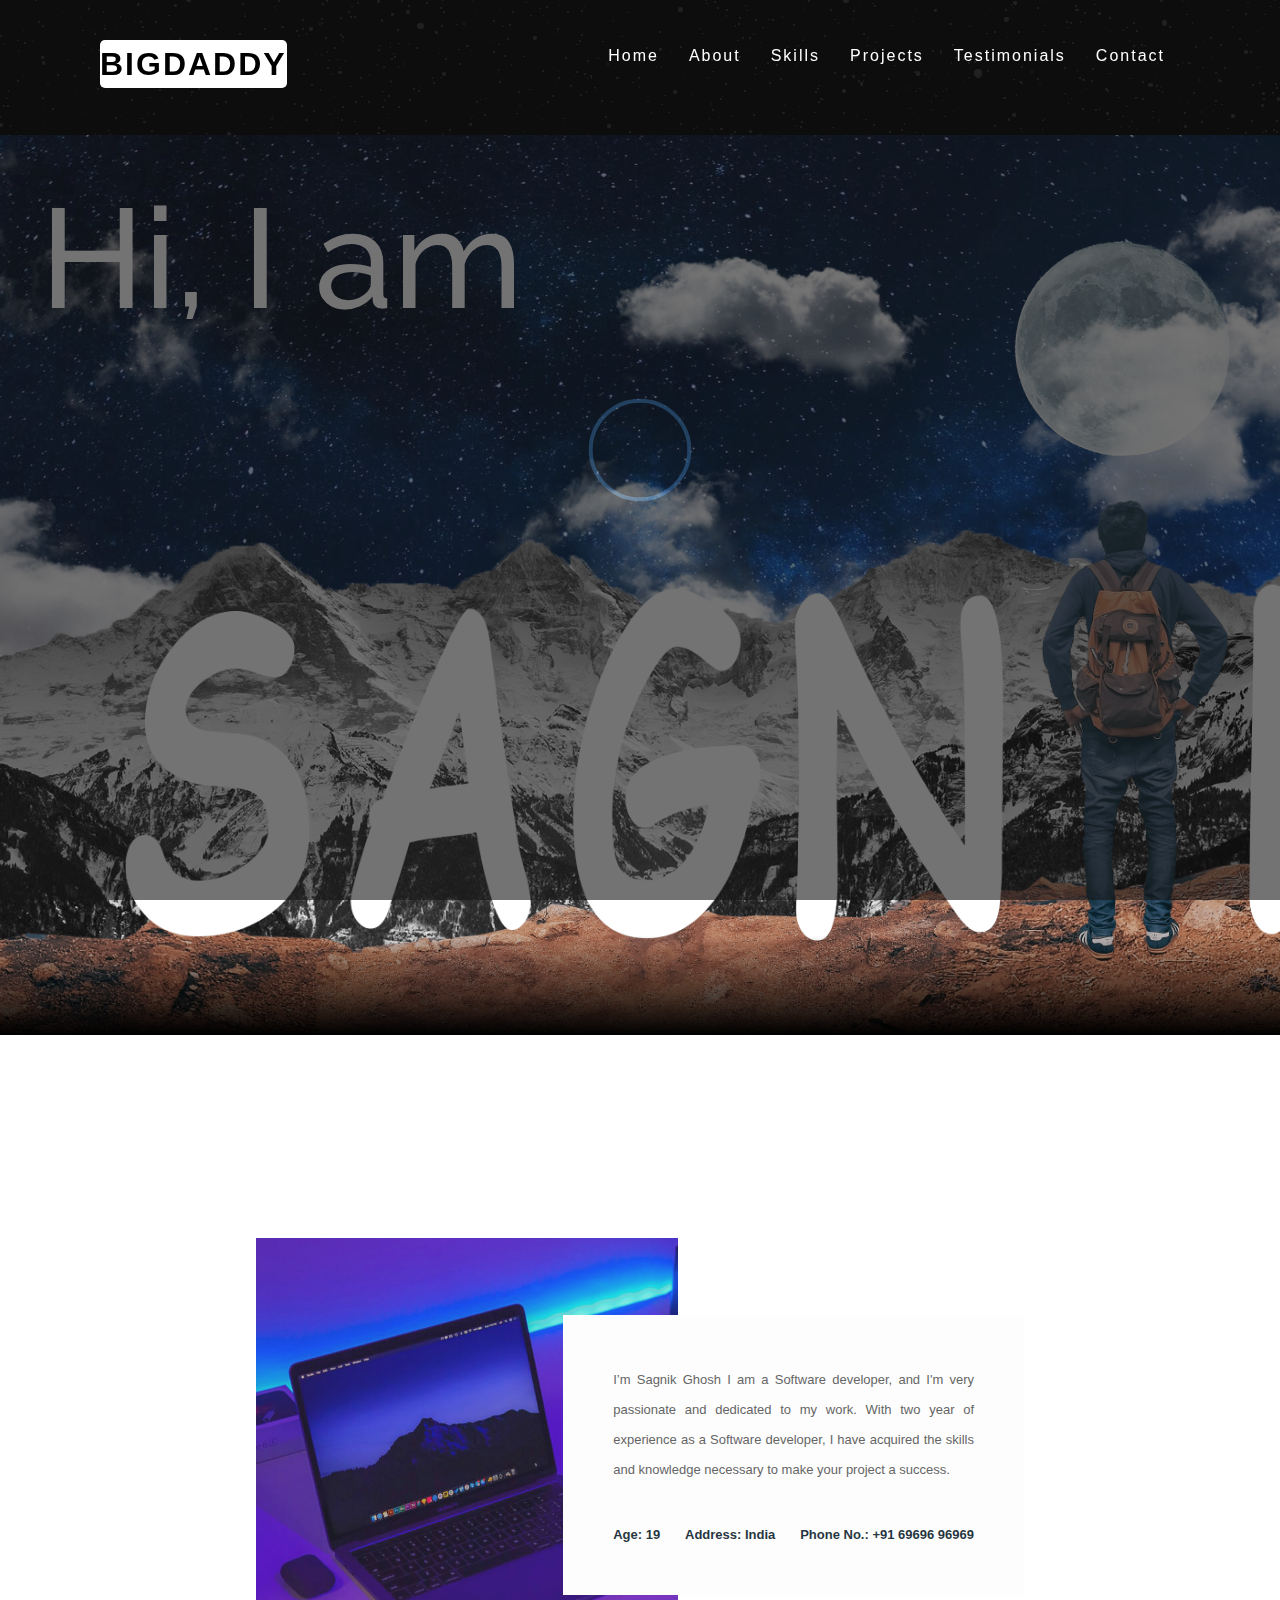
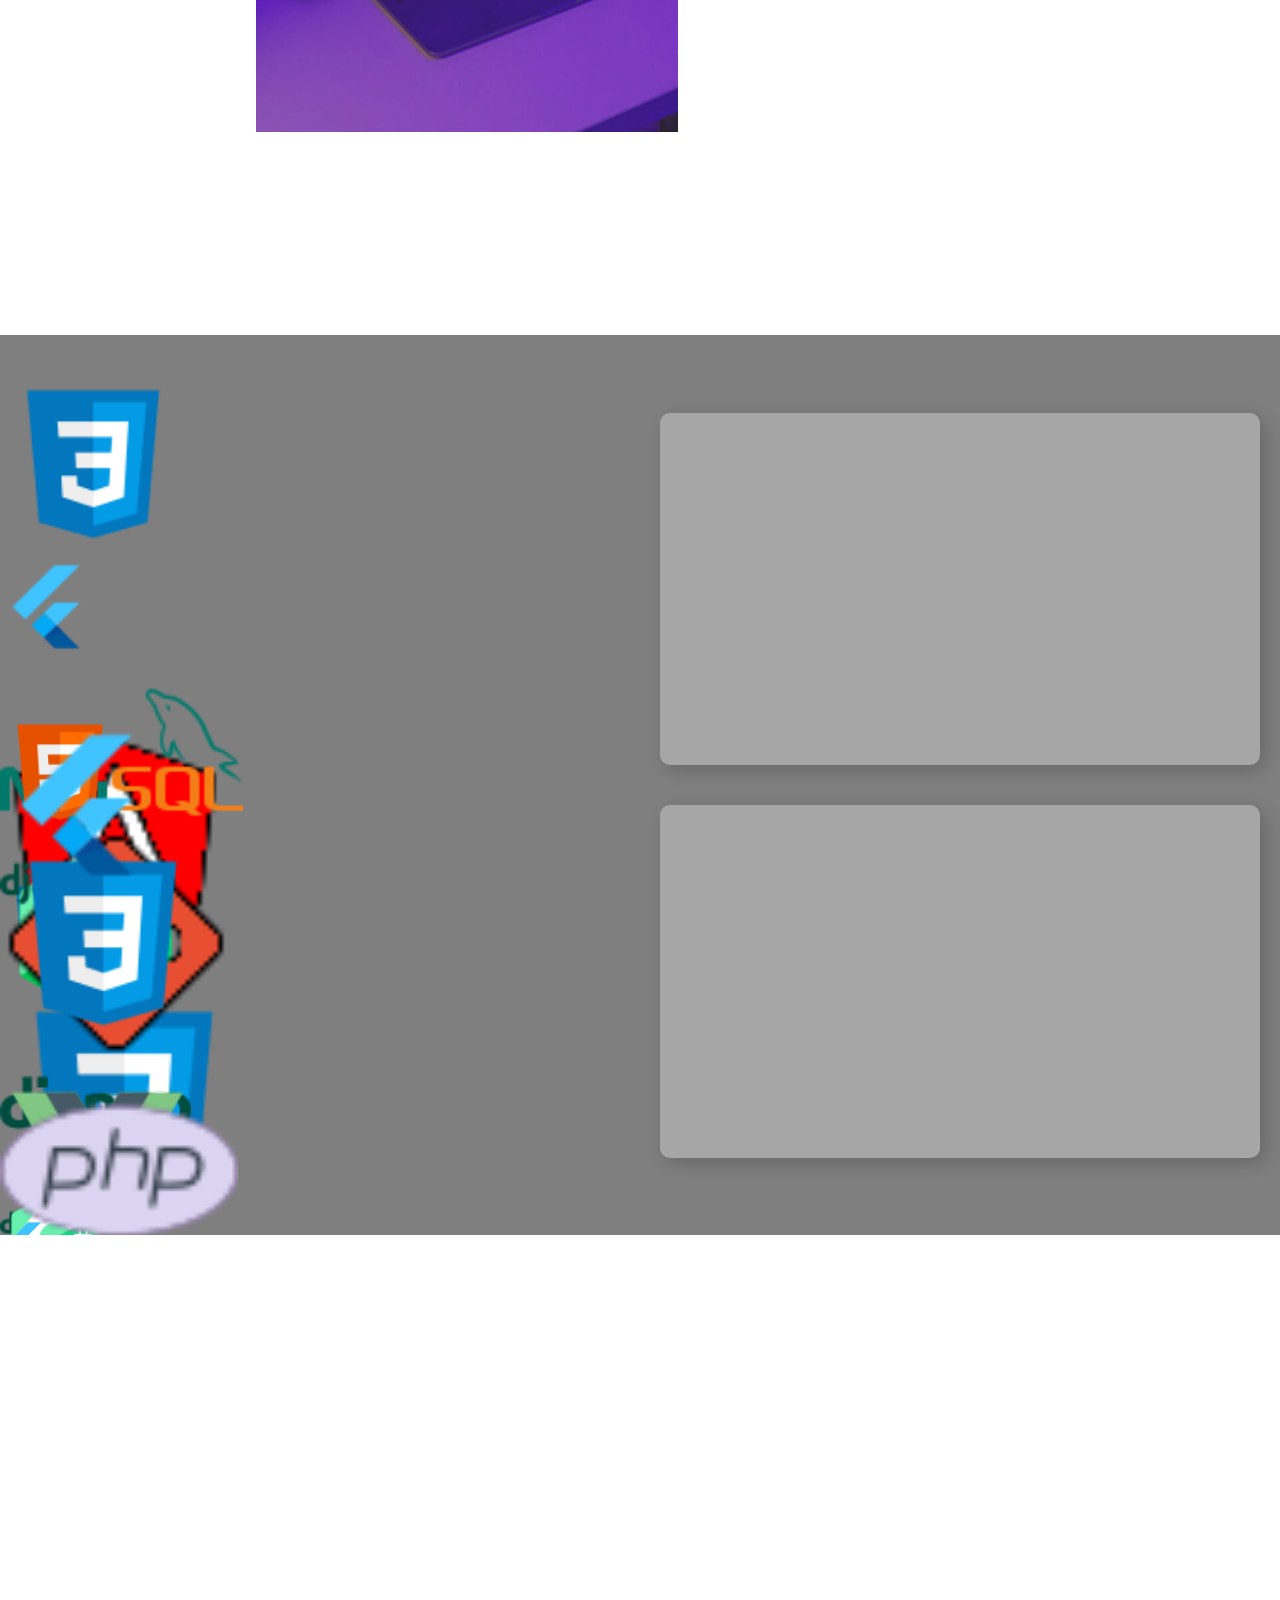
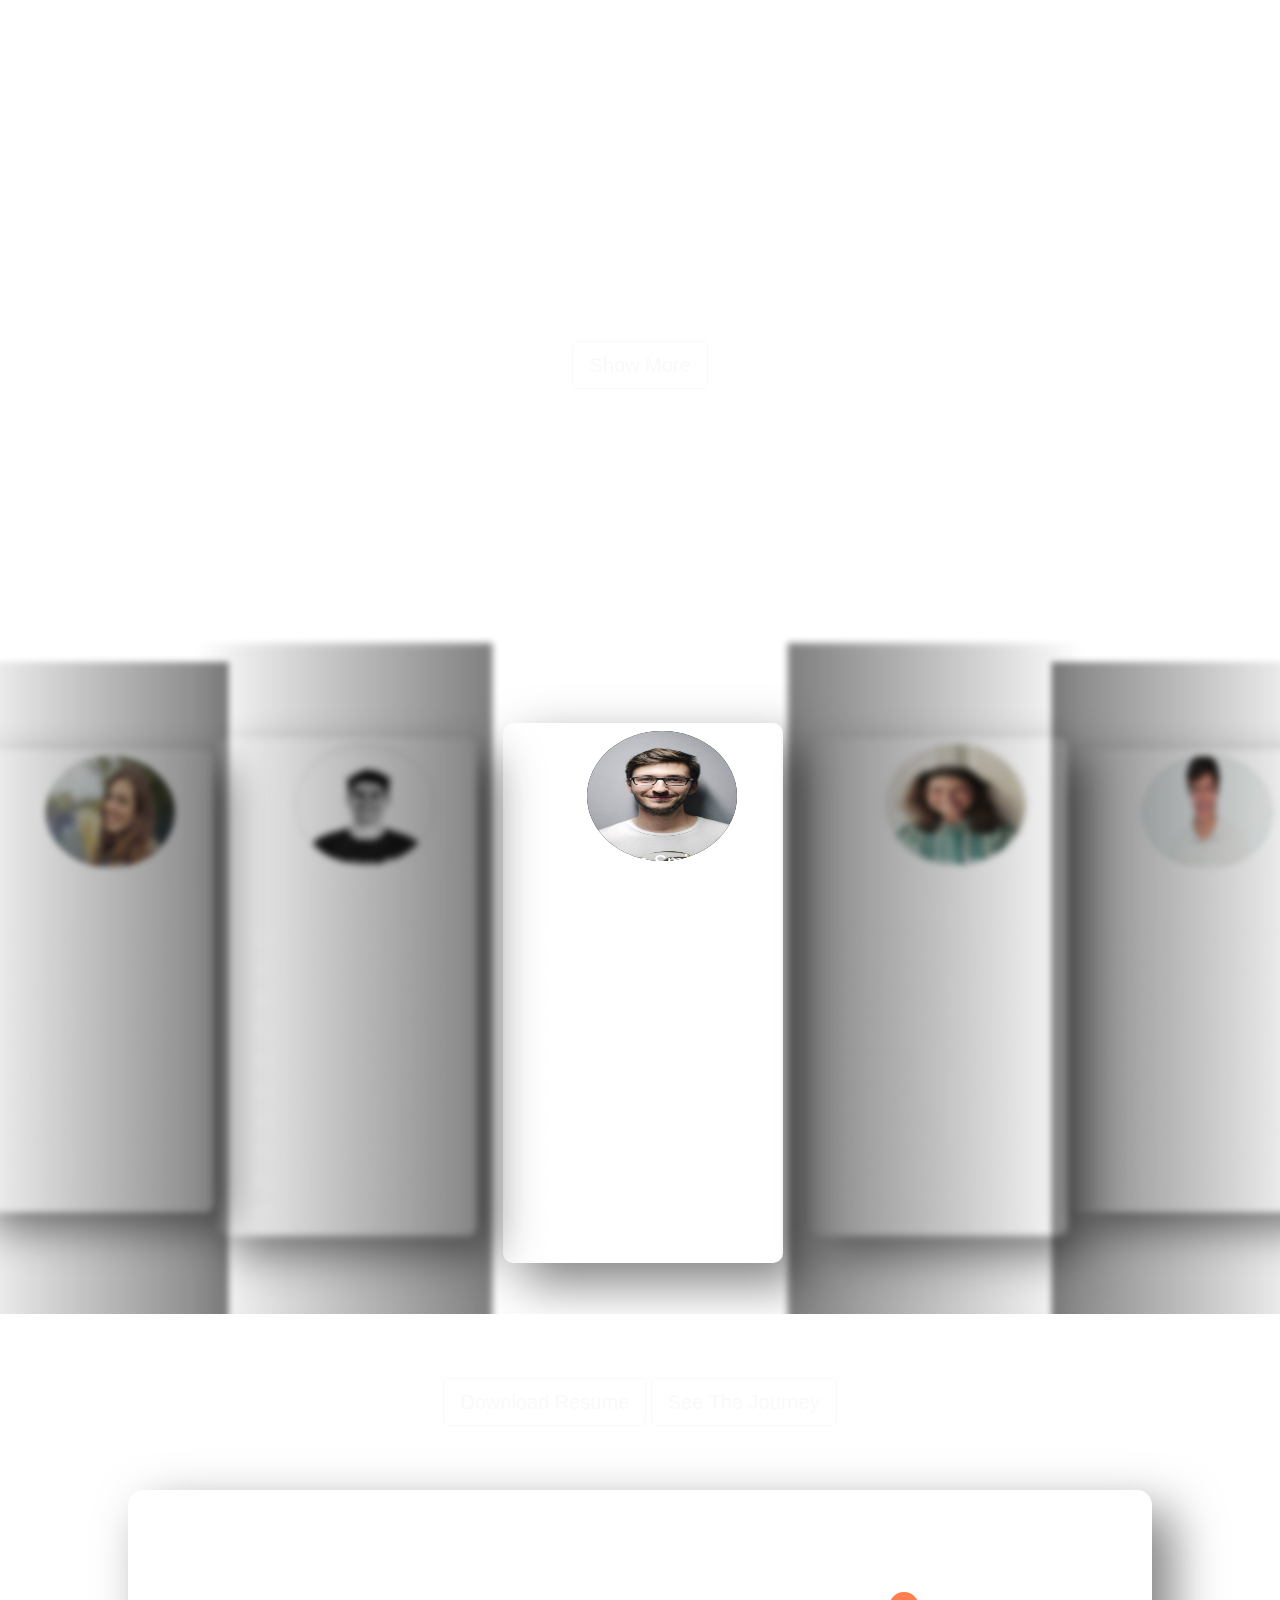
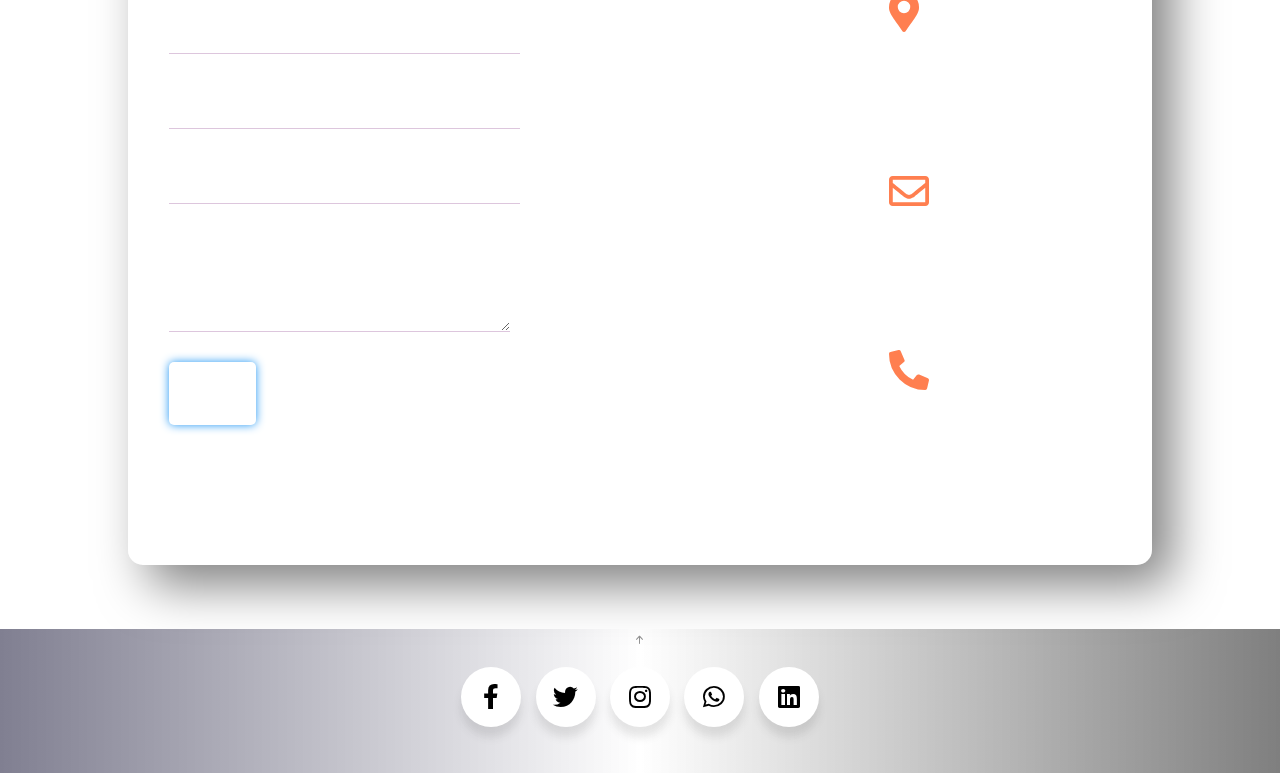
==== commit 44365ae9: "PreLoader Added" ====
--- a/index.html
+++ b/index.html
@@ -33,7 +33,34 @@
 </head>
 
 <body>
+
+    <!------------------------ Preloader Section ------------------------>
+    <div class="preloader">
+
+        <svg width="200" height="200" xmlns="http://www.w3.org/2000/svg" viewBox="0 0 100 100" preserveAspectRatio="xMidYMid" class="lds-ripple" style="background:0 0"><circle cx="50" cy="50" r="4.719" fill="none" stroke="#1d3f72" stroke-width="2"><animate attributeName="r" calcMode="spline" values="0;40" keyTimes="0;1" dur="3" keySplines="0 0.2 0.8 1" begin="-1.5s" repeatCount="indefinite"/><animate attributeName="opacity" calcMode="spline" values="1;0" keyTimes="0;1" dur="3" keySplines="0.2 0 0.8 1" begin="-1.5s" repeatCount="indefinite"/></circle><circle cx="50" cy="50" r="27.591" fill="none" stroke="#5699d2" stroke-width="2"><animate attributeName="r" calcMode="spline" values="0;40" keyTimes="0;1" dur="3" keySplines="0 0.2 0.8 1" begin="0s" repeatCount="indefinite"/><animate attributeName="opacity" calcMode="spline" values="1;0" keyTimes="0;1" dur="3" keySplines="0.2 0 0.8 1" begin="0s" repeatCount="indefinite"/></circle></svg>
+
+    </div>
+
+    <script type="text/javascript">
+        const preloader = document.querySelector('.preloader');
+
+        const fadeEffect = setInterval(() => {
+            if (!preloader.style.opacity) {
+                preloader.style.opacity = 1;
+            }
+            if (preloader.style.opacity > 0) {
+                preloader.style.opacity -= 0.1;
+            } else {
+                clearInterval(fadeEffect);
+            }
+        }, 400);
+
+        window.addEventListener('load', fadeEffect);
+    </script>
+
     <div class="main">
+
+
         <!------------------------ Navbar Section ------------------------>
         <header>
             <a href="#" class="logo">BigDaddy</a>
--- a/css/style.css
+++ b/css/style.css
@@ -20,6 +20,42 @@
 body {
     background: #0a2a43;
     min-height: 100%;
+}
+
+
+/* -------------------------------------------------------
+                   Preloader Section
+-------------------------------------------------------- */
+
+*,
+*::after,
+*::before {
+    box-sizing: border-box;
+}
+
+body {
+    font-family: 'Playfair Display', serif;
+    background: rgb(23, 22, 22);
+    color: #fff;
+}
+
+.preloader {
+    display: flex;
+    justify-content: center;
+    align-items: center;
+    height: 100vh;
+    width: 100%;
+    background: rgb(23, 22, 22);
+    position: fixed;
+    top: 0;
+    left: 0;
+    z-index: 9999;
+    transition: opacity 0.3s linear;
+}
+
+.page-content {
+    max-width: 768px;
+    margin: 0 auto;
 }
 
 
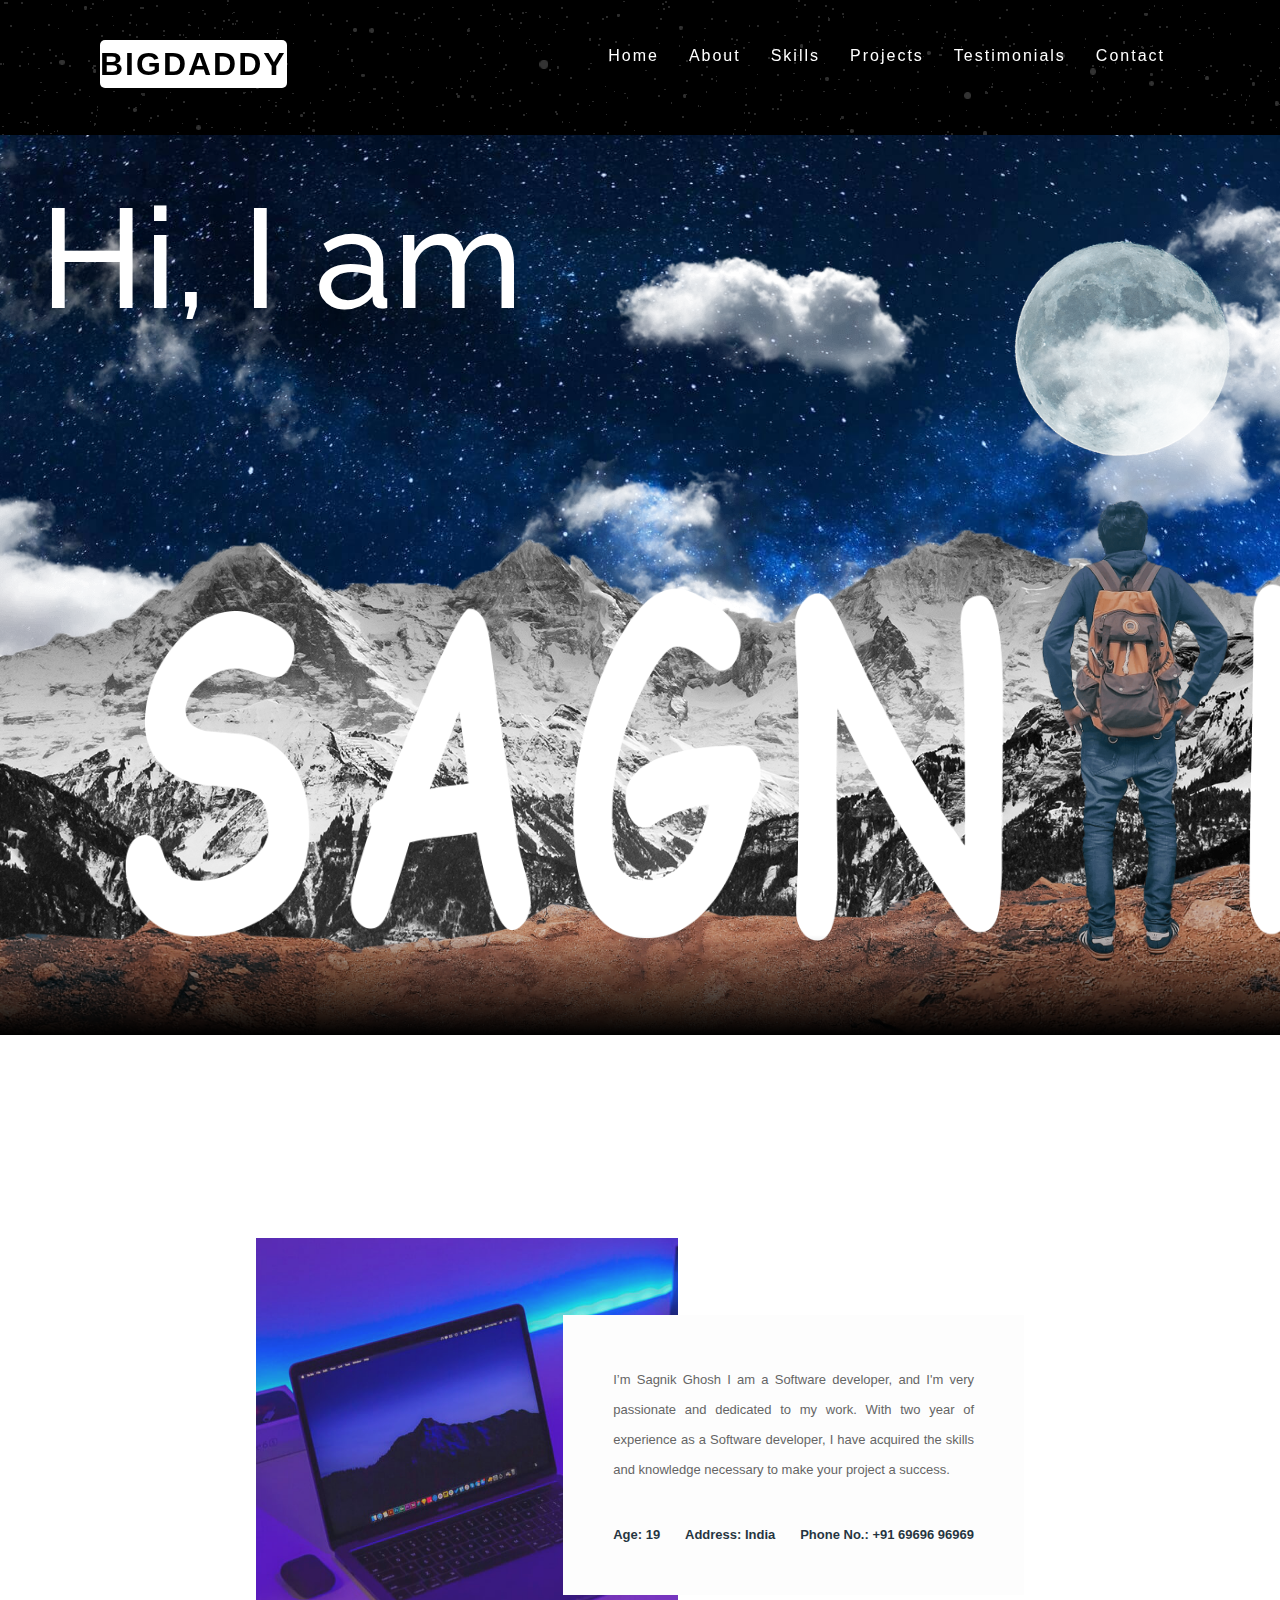
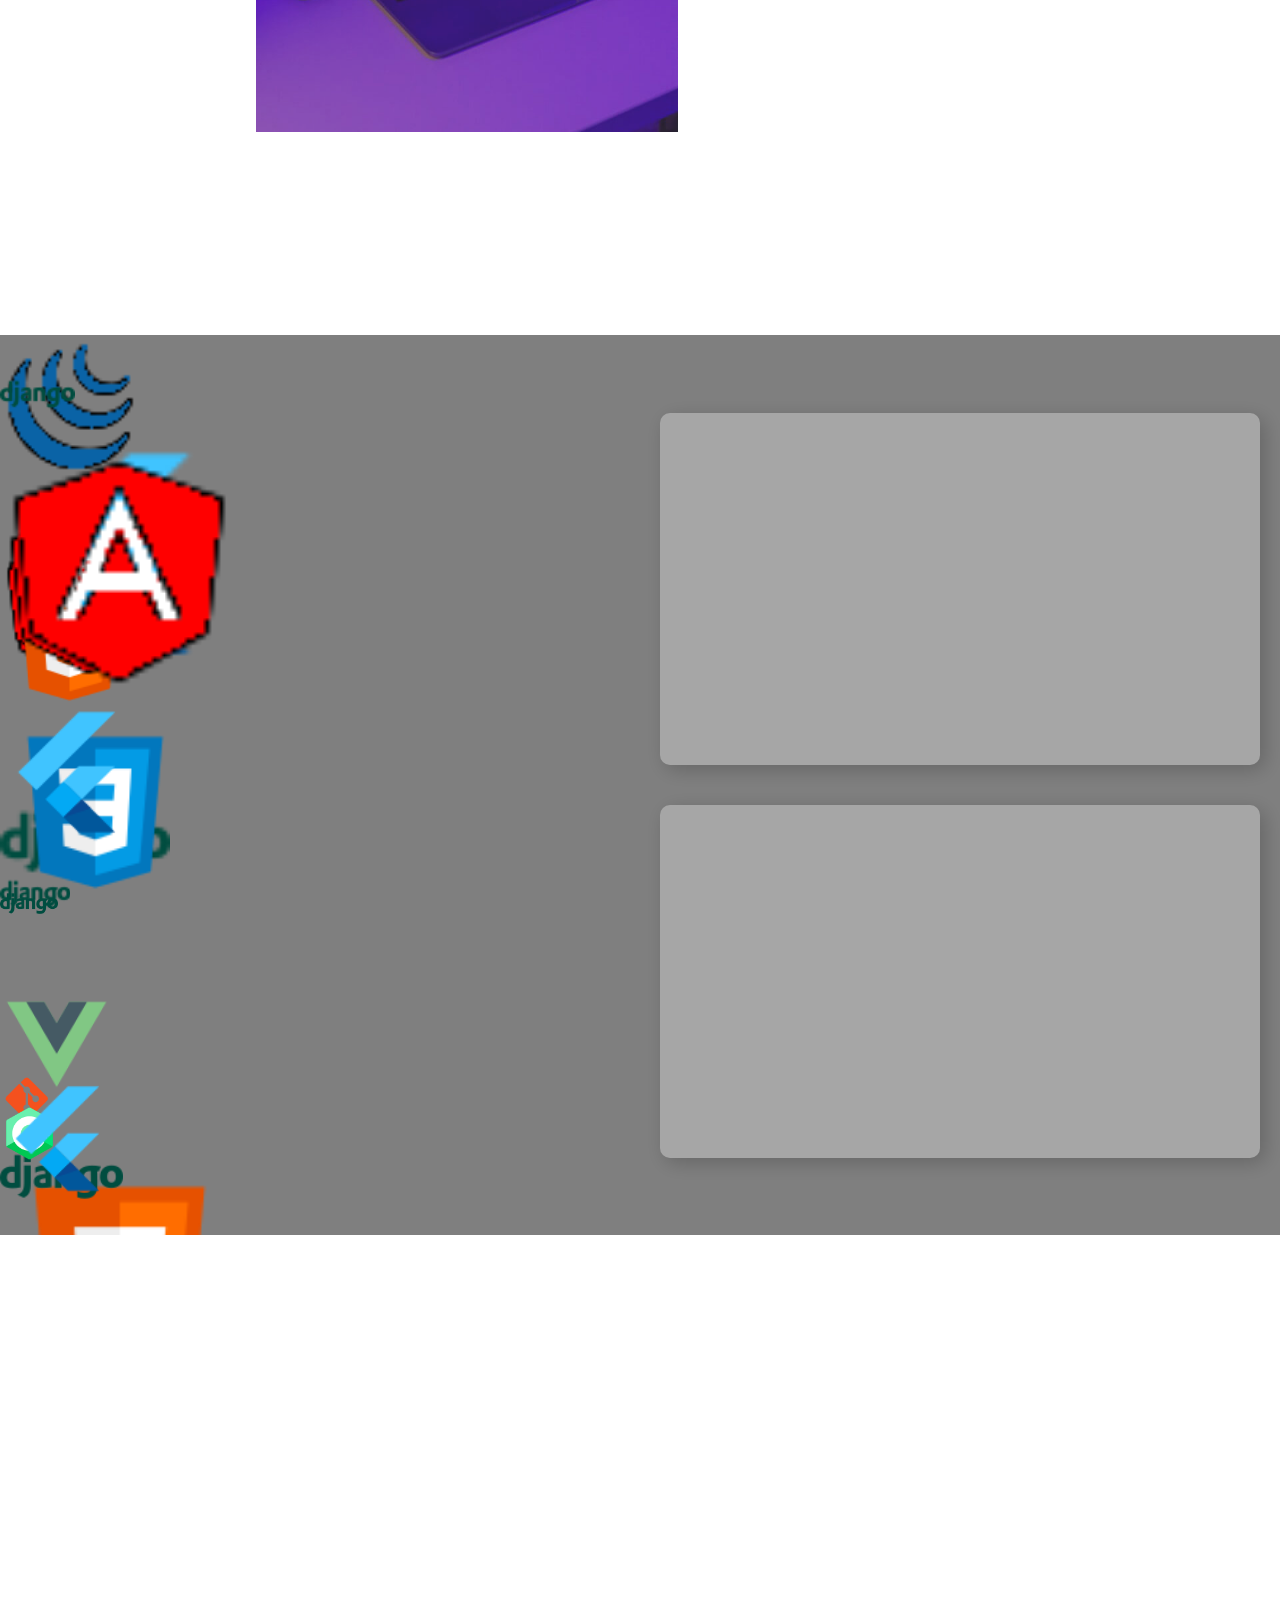
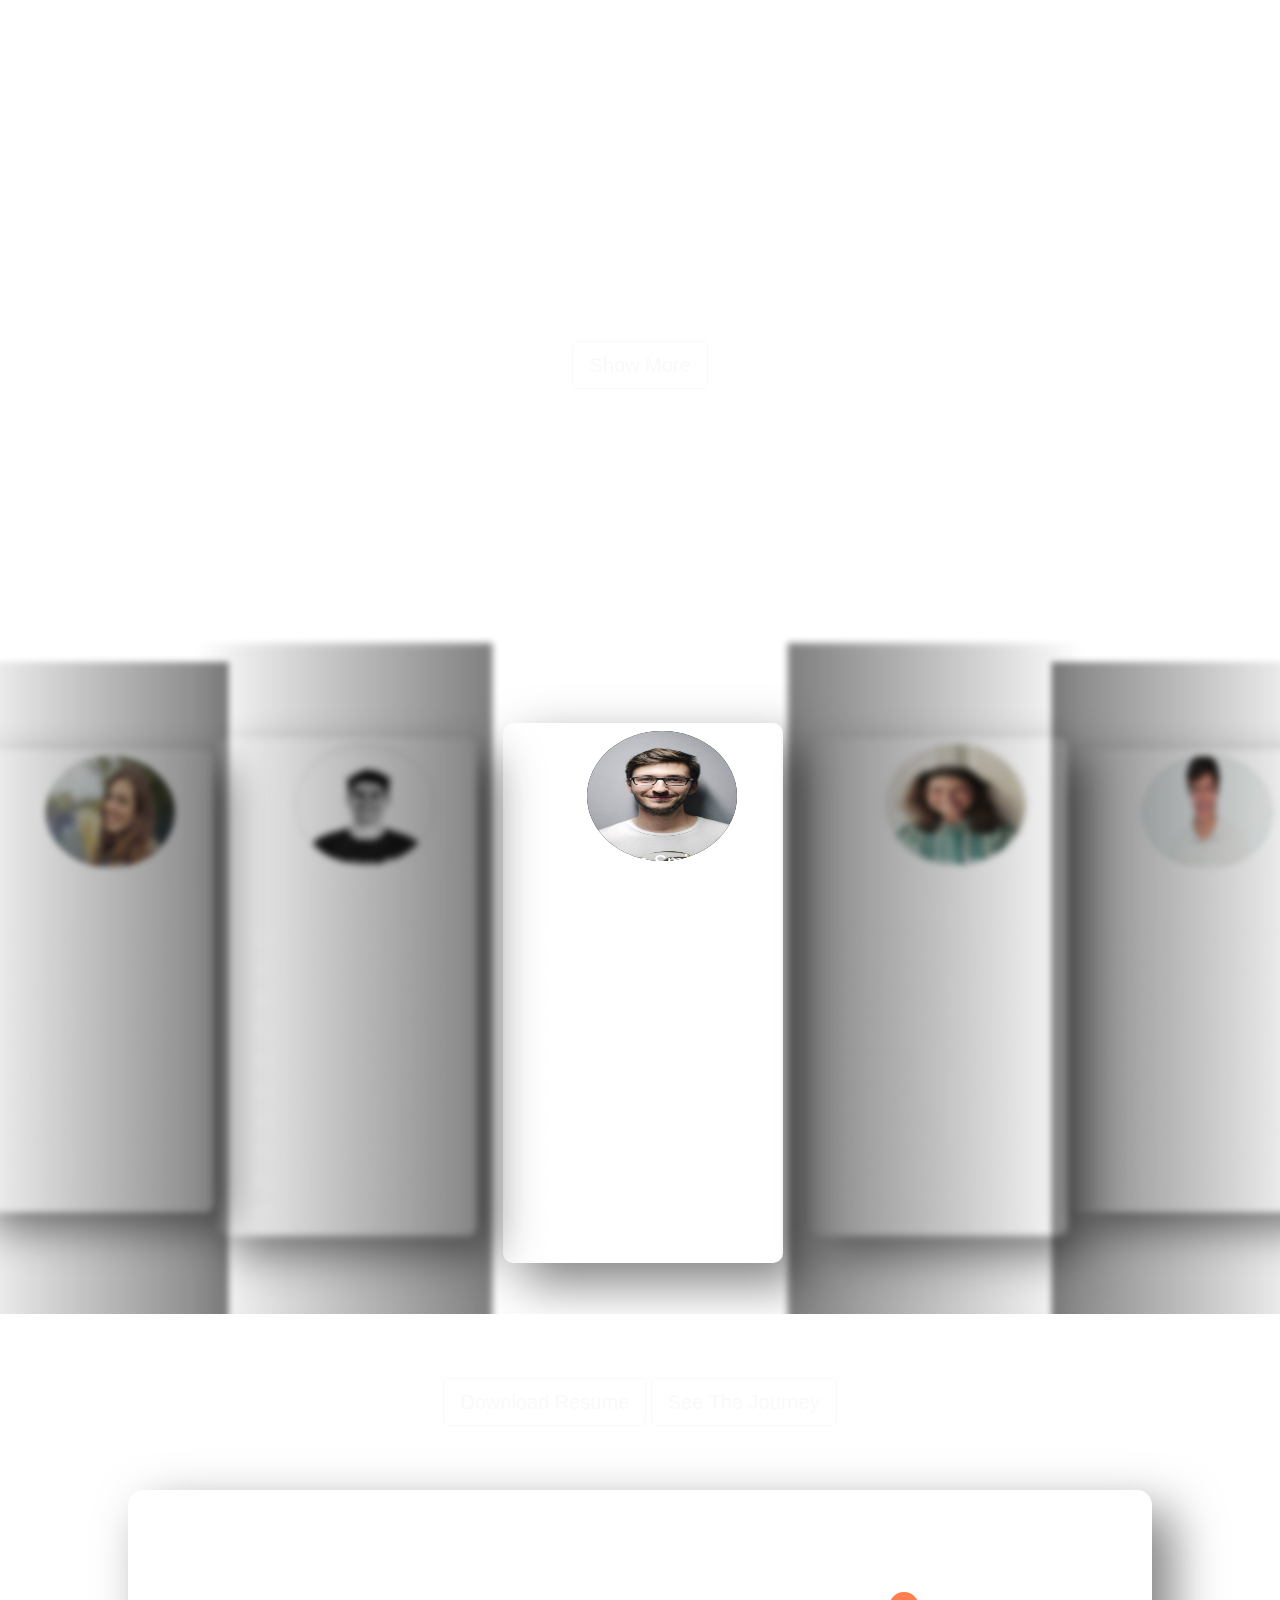
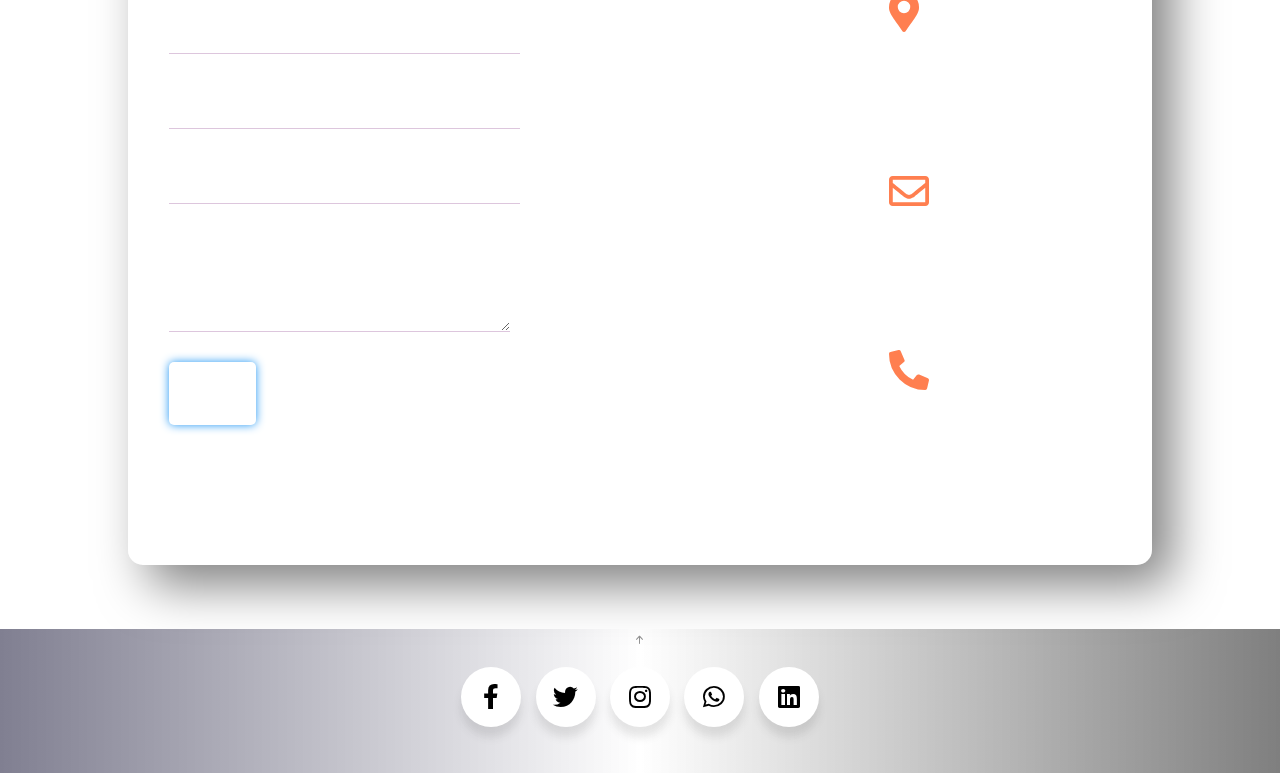
==== commit d99638d9: "Links of the menu bar added" ====
--- a/index.html
+++ b/index.html
@@ -35,8 +35,8 @@
 <body>
 
     <!------------------------ Preloader Section ------------------------>
-    <div class="preloader">
-
+    <!-- <div class="preloader">
+        <section class="bg"></section>
         <svg width="200" height="200" xmlns="http://www.w3.org/2000/svg" viewBox="0 0 100 100" preserveAspectRatio="xMidYMid" class="lds-ripple" style="background:0 0"><circle cx="50" cy="50" r="4.719" fill="none" stroke="#1d3f72" stroke-width="2"><animate attributeName="r" calcMode="spline" values="0;40" keyTimes="0;1" dur="3" keySplines="0 0.2 0.8 1" begin="-1.5s" repeatCount="indefinite"/><animate attributeName="opacity" calcMode="spline" values="1;0" keyTimes="0;1" dur="3" keySplines="0.2 0 0.8 1" begin="-1.5s" repeatCount="indefinite"/></circle><circle cx="50" cy="50" r="27.591" fill="none" stroke="#5699d2" stroke-width="2"><animate attributeName="r" calcMode="spline" values="0;40" keyTimes="0;1" dur="3" keySplines="0 0.2 0.8 1" begin="0s" repeatCount="indefinite"/><animate attributeName="opacity" calcMode="spline" values="1;0" keyTimes="0;1" dur="3" keySplines="0.2 0 0.8 1" begin="0s" repeatCount="indefinite"/></circle></svg>
 
     </div>
@@ -54,411 +54,412 @@
                 clearInterval(fadeEffect);
             }
         }, 400);
-
+        ('.loading').remove();
         window.addEventListener('load', fadeEffect);
     </script>
 
-    <div class="main">
-
-
-        <!------------------------ Navbar Section ------------------------>
-        <header>
-            <a href="#" class="logo">BigDaddy</a>
-            <ul>
-                <li><a href="#home">Home</a></li>
-                <li><a href="#about">About</a></li>
-                <li><a href="#skills">Skills</a></li>
-                <li><a href="#section site-portfolio">Projects</a></li>
-                <li><a href="#swiper-container">Testimonials</a></li>
-                <li><a href="#contact">Contact</a></li>
-            </ul>
-        </header>
-        <section class="banner"></section>
-        <script type="text/javascript">
-            window.addEventListener("scroll", function() {
-                var header = document.querySelector("header");
-                header.classList.toggle("sticky", window.scrollY > 0);
-            });
-        </script>
-
-
-        <!------------------------ Home Section ------------------------>
-        <section>
-            <div class="home" id="home">
-                <img src="./assets/home/bg.jpg" id="bg">
-                <img src="./assets/home/moon.png" id="moon">
-                <img src="./assets/home/cloud.png" id="cloud">
-                <img src="./assets/home/mountain.png" id="mountain">
-                <img src="./assets/home/personMain.png" id="road1">
-                <img src="./assets/home/person.png" id="road2"></img>
-                <h2 id="text1">Hi, I am</h2>
-                <h2 id="text2">Hi, I am<br>SAGNIK</h2>
-            </div>
-        </section>
-        <script src="./js/home/home.js"></script>
-
-        <!------------------------ About Section ------------------------>
-        <section class="about" id="about">
-            <div class="about-section">
-                <div class="inner-container">
-                    <p class="text">I’m Sagnik Ghosh I am a Software developer, and I'm very passionate and dedicated to my work. With two year of experience as a Software developer, I have acquired the skills and knowledge necessary to make your project a success.</p>
-                    <div class="tech">
-                        <span>Age: 19</span>
-                        <span>Address: India</span>
-                        <span>Phone No.: +91 69696 96969</span>
-                    </div>
-                </div>
-            </div>
-
-            <script src="./js/about/three.min.js"></script>
-            <script src="./js/about/about.js"></script>
-        </section>
-        <script src="./js/skills/skill.js"></script>
-
-        <!------------------------ Skills Section ------------------------>
-        <section class="skills" id="skills">
-
-            <div class="sets">
-                <script>
-                    $(function() {
-                        if ($('section').is('.sets')) {
-                            setInterval(dropImage, 50);
-                        }
-                    });
-                </script>
-            </div>
-
-            <div class="skillsdiv">
-                <table>
-                    <tr>
-                        <td>
-                            <div class="skill-bars">
-                                <div class="bar">
-                                    <div class="info">
-                                        <span>HTML</span>
-                                    </div>
-                                    <div class="progress-line html">
-                                        <span></span>
-                                    </div>
-                                </div>
-                                <div class="bar">
-                                    <div class="info">
-                                        <span>CSS</span>
-                                    </div>
-                                    <div class="progress-line css">
-                                        <span></span>
-                                    </div>
-                                </div>
-                                <div class="bar">
-                                    <div class="info">
-                                        <span>jQuery</span>
-                                    </div>
-                                    <div class="progress-line jquery">
-                                        <span></span>
-                                    </div>
-                                </div>
-                                <div class="bar">
-                                    <div class="info">
-                                        <span>Python</span>
-                                    </div>
-                                    <div class="progress-line python">
-                                        <span></span>
-                                    </div>
-                                </div>
-                                <div class="bar">
-                                    <div class="info">
-                                        <span>MySQL</span>
-                                    </div>
-                                    <div class="progress-line mysql">
-                                        <span></span>
-                                    </div>
-                                </div>
-                            </div>
-                        </td>
-                    </tr>
-                    <tr>
-                        <td>
-                            <div class="skill-bars">
-                                <div class="bar">
-                                    <div class="info">
-                                        <span>HTML</span>
-                                    </div>
-                                    <div class="progress-line html">
-                                        <span></span>
-                                    </div>
-                                </div>
-                                <div class="bar">
-                                    <div class="info">
-                                        <span>CSS</span>
-                                    </div>
-                                    <div class="progress-line css">
-                                        <span></span>
-                                    </div>
-                                </div>
-                                <div class="bar">
-                                    <div class="info">
-                                        <span>jQuery</span>
-                                    </div>
-                                    <div class="progress-line jquery">
-                                        <span></span>
-                                    </div>
-                                </div>
-                                <div class="bar">
-                                    <div class="info">
-                                        <span>Python</span>
-                                    </div>
-                                    <div class="progress-line python">
-                                        <span></span>
-                                    </div>
-                                </div>
-                                <div class="bar">
-                                    <div class="info">
-                                        <span>MySQL</span>
-                                    </div>
-                                    <div class="progress-line mysql">
-                                        <span></span>
-                                    </div>
-                                </div>
-                            </div>
-                        </td>
-                    </tr>
-                </table>
-            </div>
-        </section>
-
-        <section style="position: relative;
+    <div class="main"> -->
+
+
+    <!------------------------ Navbar Section ------------------------>
+    <header>
+        <a href="#" class="logo">BigDaddy</a>
+        <ul>
+            <li><a href="#home">Home</a></li>
+            <li><a href="#about">About</a></li>
+            <li><a href="#skills">Skills</a></li>
+            <li><a href="#section site-portfolio">Projects</a></li>
+            <li><a href="#swiper-container">Testimonials</a></li>
+            <li><a href="#contact">Contact</a></li>
+        </ul>
+    </header>
+
+    <section class="banner"></section>
+    <script type="text/javascript">
+        window.addEventListener("scroll", function() {
+            var header = document.querySelector("header");
+            header.classList.toggle("sticky", window.scrollY > 0);
+        });
+    </script>
+
+
+    <!------------------------ Home Section ------------------------>
+    <section>
+        <div class="home" id="home">
+            <img src="./assets/home/bg.jpg" id="bg">
+            <img src="./assets/home/moon.png" id="moon">
+            <img src="./assets/home/cloud.png" id="cloud">
+            <img src="./assets/home/mountain.png" id="mountain">
+            <img src="./assets/home/personMain.png" id="road1">
+            <img src="./assets/home/person.png" id="road2"></img>
+            <h2 id="text1">Hi, I am</h2>
+            <h2 id="text2">Hi, I am<br>SAGNIK</h2>
+        </div>
+    </section>
+    <script src="./js/home/home.js"></script>
+
+    <!------------------------ About Section ------------------------>
+    <section class="about" id="about">
+        <div class="about-section">
+            <div class="inner-container">
+                <p class="text">I’m Sagnik Ghosh I am a Software developer, and I'm very passionate and dedicated to my work. With two year of experience as a Software developer, I have acquired the skills and knowledge necessary to make your project a success.</p>
+                <div class="tech">
+                    <span>Age: 19</span>
+                    <span>Address: India</span>
+                    <span>Phone No.: +91 69696 96969</span>
+                </div>
+            </div>
+        </div>
+
+        <script src="./js/about/three.min.js"></script>
+        <script src="./js/about/about.js"></script>
+    </section>
+    <script src="./js/skills/skill.js"></script>
+
+    <!------------------------ Skills Section ------------------------>
+    <section class="skills" id="skills">
+
+        <div class="sets">
+            <script>
+                $(function() {
+                    if ($('section').is('.sets')) {
+                        setInterval(dropImage, 50);
+                    }
+                });
+            </script>
+        </div>
+
+        <div class="skillsdiv">
+            <table>
+                <tr>
+                    <td>
+                        <div class="skill-bars">
+                            <div class="bar">
+                                <div class="info">
+                                    <span>HTML</span>
+                                </div>
+                                <div class="progress-line html">
+                                    <span></span>
+                                </div>
+                            </div>
+                            <div class="bar">
+                                <div class="info">
+                                    <span>CSS</span>
+                                </div>
+                                <div class="progress-line css">
+                                    <span></span>
+                                </div>
+                            </div>
+                            <div class="bar">
+                                <div class="info">
+                                    <span>jQuery</span>
+                                </div>
+                                <div class="progress-line jquery">
+                                    <span></span>
+                                </div>
+                            </div>
+                            <div class="bar">
+                                <div class="info">
+                                    <span>Python</span>
+                                </div>
+                                <div class="progress-line python">
+                                    <span></span>
+                                </div>
+                            </div>
+                            <div class="bar">
+                                <div class="info">
+                                    <span>MySQL</span>
+                                </div>
+                                <div class="progress-line mysql">
+                                    <span></span>
+                                </div>
+                            </div>
+                        </div>
+                    </td>
+                </tr>
+                <tr>
+                    <td>
+                        <div class="skill-bars">
+                            <div class="bar">
+                                <div class="info">
+                                    <span>HTML</span>
+                                </div>
+                                <div class="progress-line html">
+                                    <span></span>
+                                </div>
+                            </div>
+                            <div class="bar">
+                                <div class="info">
+                                    <span>CSS</span>
+                                </div>
+                                <div class="progress-line css">
+                                    <span></span>
+                                </div>
+                            </div>
+                            <div class="bar">
+                                <div class="info">
+                                    <span>jQuery</span>
+                                </div>
+                                <div class="progress-line jquery">
+                                    <span></span>
+                                </div>
+                            </div>
+                            <div class="bar">
+                                <div class="info">
+                                    <span>Python</span>
+                                </div>
+                                <div class="progress-line python">
+                                    <span></span>
+                                </div>
+                            </div>
+                            <div class="bar">
+                                <div class="info">
+                                    <span>MySQL</span>
+                                </div>
+                                <div class="progress-line mysql">
+                                    <span></span>
+                                </div>
+                            </div>
+                        </div>
+                    </td>
+                </tr>
+            </table>
+        </div>
+    </section>
+
+    <section style="position: relative;
     width: 100%;
     height: 50vw;">
-        </section>
-
-        <!------------------------ PROJECTS SECTION ----------------------->
-        <section class="section site-portfolio" id="section site-portfolio">
-            <div class="container">
-                <div class="row mb-5 align-items-center">
-                    <div class="classs" data-aos="fade-up">
-                        <h2 id="projects">My Projects</h2>
-                    </div>
-                </div>
-                <div id="portfolio-grid" class="row no-gutter" data-aos="fade-up" data-aos-delay="200">
-                    <div class="item web col-sm-6 col-md-4 col-lg-4 mb-4">
-                        <a href="work-single.html" class="item-wrap fancybox">
-                            <div class="work-info">
-                                <h3>Boxed Water</h3>
-                                <span>Web</span>
-                            </div>
-                            <img class="img-fluid" src="assets/img/img_1.jpg">
-                        </a>
-                    </div>
-                    <div class="item photography col-sm-6 col-md-4 col-lg-4 mb-4">
-                        <a href="work-single.html" class="item-wrap fancybox">
-                            <div class="work-info">
-                                <h3>Build Indoo</h3>
-                                <span>Photography</span>
-                            </div>
-                            <img class="img-fluid" src="assets/img/img_2.jpg">
-                        </a>
-                    </div>
-                    <div class="item branding col-sm-6 col-md-4 col-lg-4 mb-4">
-                        <a href="work-single.html" class="item-wrap fancybox">
-                            <div class="work-info">
-                                <h3>Cocooil</h3>
-                                <span>Branding</span>
-                            </div>
-                            <img class="img-fluid" src="assets/img/img_3.jpg">
-                        </a>
-                    </div>
-                    <div class="item design col-sm-6 col-md-4 col-lg-4 mb-4">
-                        <a href="work-single.html" class="item-wrap fancybox">
-                            <div class="work-info">
-                                <h3>Nike Shoe</h3>
-                                <span>Design</span>
-                            </div>
-                            <img class="img-fluid" src="assets/img/img_4.jpg">
-                        </a>
-                    </div>
-                    <div class="item photography col-sm-6 col-md-4 col-lg-4 mb-4">
-                        <a href="work-single.html" class="item-wrap fancybox">
-                            <div class="work-info">
-                                <h3>Kitchen Sink</h3>
-                                <span>Photography</span>
-                            </div>
-                            <img class="img-fluid" src="assets/img/img_5.jpg">
-                        </a>
-                    </div>
-                    <div class="item branding col-sm-6 col-md-4 col-lg-4 mb-4">
-                        <a href="work-single.html" class="item-wrap fancybox">
-                            <div class="work-info">
-                                <h3>Amazon</h3>
-                                <span>brandingn</span>
-                            </div>
-                            <img class="img-fluid" src="assets/img/img_6.jpg">
-                        </a>
-                    </div>
-                </div>
-                <div class="text-center">
-                    <a href="project_page.html" class="item-wrap fancybox">
-                        <button type="button" class="btn btn-lg btn-outline-light" id="show">Show More</button>
+    </section>
+
+    <!------------------------ PROJECTS SECTION ----------------------->
+    <section class="section site-portfolio" id="section site-portfolio">
+        <div class="container">
+            <div class="row mb-5 align-items-center">
+                <div class="classs" data-aos="fade-up">
+                    <h2 id="projects">My Projects</h2>
+                </div>
+            </div>
+            <div id="portfolio-grid" class="row no-gutter" data-aos="fade-up" data-aos-delay="200">
+                <div class="item web col-sm-6 col-md-4 col-lg-4 mb-4">
+                    <a href="work-single.html" class="item-wrap fancybox">
+                        <div class="work-info">
+                            <h3>Boxed Water</h3>
+                            <span>Web</span>
+                        </div>
+                        <img class="img-fluid" src="assets/img/img_1.jpg">
                     </a>
                 </div>
-            </div>
-        </section>
-
-        <!------------------------ TESTIMONIALS SECTION -------------------->
-        <section class="swiper-container" id="swiper-container">
-            <h1 class="title">TESTIMONIALS</h1>
-            <div class="swiper-wrapper">
-                <div class="swiper-slide">
-                    <div class="t-box">
-                        <div class="t-image">
-                            <img src="assets/testimonials/1.jpeg" alt="Image">
-                        </div>
-                        <span class="name">John Smith</span>
-                        <div class="quotes"><i class="fas fa-quote-right"></i></div>
-                        <div class="t-text">
-                            <p>
-                                Lorem ipsum, dolor sit amet consectetur adipisicing elit. Earum quam est corporis laborum corrupti beatae explicabo, sit maiores sunt totam illo voluptatem veritatis, magnam et maxime nesciunt perferendis quas officiis.
-                            </p>
-                        </div>
-                    </div>
-                </div>
-                <div class="swiper-slide">
-                    <div class="t-box">
-                        <div class="t-image">
-                            <img src="assets/testimonials/2.jpeg" alt="Image">
-                        </div>
-                        <span class="name">Amelia Black</span>
-                        <div class="quotes"><i class="fas fa-quote-right"></i></div>
-                        <div class="t-text">
-                            <p>
-                                Lorem ipsum, dolor sit amet consectetur adipisicing elit. Earum quam est corporis laborum corrupti beatae explicabo, sit maiores sunt totam illo voluptatem veritatis, magnam et maxime nesciunt perferendis quas officiis.
-                            </p>
-                        </div>
-                    </div>
-                </div>
-                <div class="swiper-slide">
-                    <div class="t-box">
-                        <div class="t-image">
-                            <img src="assets/testimonials/3.jpeg" alt="Image">
-                        </div>
-                        <span class="name">Jason Magdalino</span>
-                        <div class="quotes"><i class="fas fa-quote-right"></i></div>
-                        <div class="t-text">
-                            <p>
-                                Lorem ipsum, dolor sit amet consectetur adipisicing elit. Earum quam est corporis laborum corrupti beatae explicabo, sit maiores sunt totam illo voluptatem veritatis, magnam et maxime nesciunt perferendis quas officiis.
-                            </p>
-                        </div>
-                    </div>
-                </div>
-                <div class="swiper-slide">
-                    <div class="t-box">
-                        <div class="t-image">
-                            <img src="assets/testimonials/4.jpeg" alt="Image">
-                        </div>
-                        <span class="name">Samantha Jersey</span>
-                        <div class="quotes"><i class="fas fa-quote-right"></i></div>
-                        <div class="t-text">
-                            <p>
-                                Lorem ipsum, dolor sit amet consectetur adipisicing elit. Earum quam est corporis laborum corrupti beatae explicabo, sit maiores sunt totam illo voluptatem veritatis, magnam et maxime nesciunt perferendis quas officiis.
-                            </p>
-                        </div>
-                    </div>
-                </div>
-                <div class="swiper-slide">
-                    <div class="t-box">
-                        <div class="t-image">
-                            <img src="assets/testimonials/5.jpeg" alt="Image">
-                        </div>
-                        <span class="name">Quinton Coldwalker</span>
-                        <div class="quotes"><i class="fas fa-quote-right"></i></div>
-                        <div class="t-text">
-                            <p>
-                                Lorem ipsum, dolor sit amet consectetur adipisicing elit. Earum quam est corporis laborum corrupti beatae explicabo, sit maiores sunt totam illo voluptatem veritatis, magnam et maxime nesciunt perferendis quas officiis.
-                            </p>
-                        </div>
-                    </div>
-                </div>
-            </div>
-        </section>
-
-        <div class="sp-btn-div">
+                <div class="item photography col-sm-6 col-md-4 col-lg-4 mb-4">
+                    <a href="work-single.html" class="item-wrap fancybox">
+                        <div class="work-info">
+                            <h3>Build Indoo</h3>
+                            <span>Photography</span>
+                        </div>
+                        <img class="img-fluid" src="assets/img/img_2.jpg">
+                    </a>
+                </div>
+                <div class="item branding col-sm-6 col-md-4 col-lg-4 mb-4">
+                    <a href="work-single.html" class="item-wrap fancybox">
+                        <div class="work-info">
+                            <h3>Cocooil</h3>
+                            <span>Branding</span>
+                        </div>
+                        <img class="img-fluid" src="assets/img/img_3.jpg">
+                    </a>
+                </div>
+                <div class="item design col-sm-6 col-md-4 col-lg-4 mb-4">
+                    <a href="work-single.html" class="item-wrap fancybox">
+                        <div class="work-info">
+                            <h3>Nike Shoe</h3>
+                            <span>Design</span>
+                        </div>
+                        <img class="img-fluid" src="assets/img/img_4.jpg">
+                    </a>
+                </div>
+                <div class="item photography col-sm-6 col-md-4 col-lg-4 mb-4">
+                    <a href="work-single.html" class="item-wrap fancybox">
+                        <div class="work-info">
+                            <h3>Kitchen Sink</h3>
+                            <span>Photography</span>
+                        </div>
+                        <img class="img-fluid" src="assets/img/img_5.jpg">
+                    </a>
+                </div>
+                <div class="item branding col-sm-6 col-md-4 col-lg-4 mb-4">
+                    <a href="work-single.html" class="item-wrap fancybox">
+                        <div class="work-info">
+                            <h3>Amazon</h3>
+                            <span>brandingn</span>
+                        </div>
+                        <img class="img-fluid" src="assets/img/img_6.jpg">
+                    </a>
+                </div>
+            </div>
             <div class="text-center">
-                <a href="https://drive.google.com/file/d/1atEgF5Ml96rIyaaYih5NDs7KfI_0dXIN/view?usp=drivesdk" class="item-wrap fancybox">
-                    <button type="button" class="btn btn-lg btn-outline-light" id="show">Download Resume</button>
-                </a>
-                <a href="./phaser-resume/index.html" class="item-wrap fancybox">
-                    <button type="button" class="btn btn-lg btn-outline-light" id="show">See The Journey</button>
-                </a>
-            </div>
-        </div>
-
-        <!-------------------------Contact Us Section---------------------->
-        <section class="contact" id="contact">
-            <div class="contact-container">
-                <form class="contact-form" action="/action_page.php">
-                    <h1 class="contact-title">Contact Me</h1>
-                    <input id="contact-inp" class="firstname-inp" type="text" placeholder="Your First Name" required /></label>
-                    <input id="contact-inp" class="lastname-inp" type="text" placeholder="Your Last Name" required /></label>
-                    <input id="contact-inp" class="subject-inp" type="text" placeholder="Subject" /></label>
-                    <textarea id="contact-inp" class="msg-inp" name="" id="" cols="80" rows="5" placeholder="Your Message" required></textarea></label>
-                    <input class="contact-btn" type="submit" placeholder="Submit">
-                </form>
-                <div class="other-contact">
-                    <h1 class="OContact-title">Get in Touch!</h1>
-                    <div class="location-box">
-                        <i class="fas fa-map-marker-alt"></i>
-                        <span class="location-text">112 ABC, New Delhi India</span>
-                    </div>
-                    <div class="email-box">
-                        <i class="far fa-envelope"></i>
-                        <a href="mailto:satwiksanjay@gmail.com" class="email-text">saatwik@gmail.com</a>
-                    </div>
-                    <div class="phone-box">
-                        <i class="fas fa-phone-alt"></i>
-                        <a href="tel:7044941540" class="phone-text">+91 7044941540</a>
-                    </div>
-                </div>
-            </div>
-        </section>
-
-
-        <!------------------------ Footer Section ------------------------>
-
-        <section class="footer">
-            <div class="wrapper">
-                <div class="iconbutton">
-                    <a href="#" class="icon">
-                        <i class="fab fa-facebook-f"></i>
-                    </a>
-                    <a href="#" style="text-decoration: none"><span>Facebook</span></a>
-                    </a>
-                </div>
-                <div class="iconbutton">
-                    <a href="#" class="icon">
-                        <i class="fab fa-twitter"></i>
-                    </a>
-                    <a href="#" style="text-decoration: none"><span>Twitter</span></a>
-                </div>
-                <div class="iconbutton">
-                    <a href="#" class="icon">
-                        <i class="fab fa-instagram"></i>
-                    </a>
-                    <a href="#" style="text-decoration: none"><span>Instagram</span></a>
-
-                </div>
-                <div class="iconbutton">
-                    <a href="#" class="icon">
-                        <i class="fab fa-whatsapp"></i>
-                    </a>
-                    <a href="#" style="text-decoration: none"><span>Whatsapp</span></a>
-                </div>
-                <div class="iconbutton ">
-                    <a href="#" class="icon ">
-                        <i class="fab fa-linkedin "></i>
-                    </a>
-                    <a href="#" style="text-decoration: none"><span>LinkedIn</span></a>
-                </div>
-            </div>
-        </section>
+                <a href="project_page.html" class="item-wrap fancybox">
+                    <button type="button" class="btn btn-lg btn-outline-light" id="show">Show More</button>
+                </a>
+            </div>
+        </div>
+    </section>
+
+    <!------------------------ TESTIMONIALS SECTION -------------------->
+    <section class="swiper-container" id="swiper-container">
+        <h1 class="title">TESTIMONIALS</h1>
+        <div class="swiper-wrapper">
+            <div class="swiper-slide">
+                <div class="t-box">
+                    <div class="t-image">
+                        <img src="assets/testimonials/1.jpeg" alt="Image">
+                    </div>
+                    <span class="name">John Smith</span>
+                    <div class="quotes"><i class="fas fa-quote-right"></i></div>
+                    <div class="t-text">
+                        <p>
+                            Lorem ipsum, dolor sit amet consectetur adipisicing elit. Earum quam est corporis laborum corrupti beatae explicabo, sit maiores sunt totam illo voluptatem veritatis, magnam et maxime nesciunt perferendis quas officiis.
+                        </p>
+                    </div>
+                </div>
+            </div>
+            <div class="swiper-slide">
+                <div class="t-box">
+                    <div class="t-image">
+                        <img src="assets/testimonials/2.jpeg" alt="Image">
+                    </div>
+                    <span class="name">Amelia Black</span>
+                    <div class="quotes"><i class="fas fa-quote-right"></i></div>
+                    <div class="t-text">
+                        <p>
+                            Lorem ipsum, dolor sit amet consectetur adipisicing elit. Earum quam est corporis laborum corrupti beatae explicabo, sit maiores sunt totam illo voluptatem veritatis, magnam et maxime nesciunt perferendis quas officiis.
+                        </p>
+                    </div>
+                </div>
+            </div>
+            <div class="swiper-slide">
+                <div class="t-box">
+                    <div class="t-image">
+                        <img src="assets/testimonials/3.jpeg" alt="Image">
+                    </div>
+                    <span class="name">Jason Magdalino</span>
+                    <div class="quotes"><i class="fas fa-quote-right"></i></div>
+                    <div class="t-text">
+                        <p>
+                            Lorem ipsum, dolor sit amet consectetur adipisicing elit. Earum quam est corporis laborum corrupti beatae explicabo, sit maiores sunt totam illo voluptatem veritatis, magnam et maxime nesciunt perferendis quas officiis.
+                        </p>
+                    </div>
+                </div>
+            </div>
+            <div class="swiper-slide">
+                <div class="t-box">
+                    <div class="t-image">
+                        <img src="assets/testimonials/4.jpeg" alt="Image">
+                    </div>
+                    <span class="name">Samantha Jersey</span>
+                    <div class="quotes"><i class="fas fa-quote-right"></i></div>
+                    <div class="t-text">
+                        <p>
+                            Lorem ipsum, dolor sit amet consectetur adipisicing elit. Earum quam est corporis laborum corrupti beatae explicabo, sit maiores sunt totam illo voluptatem veritatis, magnam et maxime nesciunt perferendis quas officiis.
+                        </p>
+                    </div>
+                </div>
+            </div>
+            <div class="swiper-slide">
+                <div class="t-box">
+                    <div class="t-image">
+                        <img src="assets/testimonials/5.jpeg" alt="Image">
+                    </div>
+                    <span class="name">Quinton Coldwalker</span>
+                    <div class="quotes"><i class="fas fa-quote-right"></i></div>
+                    <div class="t-text">
+                        <p>
+                            Lorem ipsum, dolor sit amet consectetur adipisicing elit. Earum quam est corporis laborum corrupti beatae explicabo, sit maiores sunt totam illo voluptatem veritatis, magnam et maxime nesciunt perferendis quas officiis.
+                        </p>
+                    </div>
+                </div>
+            </div>
+        </div>
+    </section>
+
+    <div class="sp-btn-div">
+        <div class="text-center">
+            <a href="https://drive.google.com/file/d/1atEgF5Ml96rIyaaYih5NDs7KfI_0dXIN/view?usp=drivesdk" class="item-wrap fancybox">
+                <button type="button" class="btn btn-lg btn-outline-light" id="show">Download Resume</button>
+            </a>
+            <a href="./phaser-resume/index.html" class="item-wrap fancybox">
+                <button type="button" class="btn btn-lg btn-outline-light" id="show">See The Journey</button>
+            </a>
+        </div>
+    </div>
+
+    <!-------------------------Contact Us Section---------------------->
+    <section class="contact" id="contact">
+        <div class="contact-container">
+            <form class="contact-form" action="/action_page.php">
+                <h1 class="contact-title">Contact Me</h1>
+                <input id="contact-inp" class="firstname-inp" type="text" placeholder="Your First Name" required /></label>
+                <input id="contact-inp" class="lastname-inp" type="text" placeholder="Your Last Name" required /></label>
+                <input id="contact-inp" class="subject-inp" type="text" placeholder="Subject" /></label>
+                <textarea id="contact-inp" class="msg-inp" name="" id="" cols="80" rows="5" placeholder="Your Message" required></textarea></label>
+                <input class="contact-btn" type="submit" placeholder="Submit">
+            </form>
+            <div class="other-contact">
+                <h1 class="OContact-title">Get in Touch!</h1>
+                <div class="location-box">
+                    <i class="fas fa-map-marker-alt"></i>
+                    <span class="location-text">112 ABC, New Delhi India</span>
+                </div>
+                <div class="email-box">
+                    <i class="far fa-envelope"></i>
+                    <a href="mailto:satwiksanjay@gmail.com" class="email-text">saatwik@gmail.com</a>
+                </div>
+                <div class="phone-box">
+                    <i class="fas fa-phone-alt"></i>
+                    <a href="tel:7044941540" class="phone-text">+91 7044941540</a>
+                </div>
+            </div>
+        </div>
+    </section>
+
+
+    <!------------------------ Footer Section ------------------------>
+
+    <section class="footer">
+        <div class="wrapper">
+            <div class="iconbutton">
+                <a href="#" class="icon">
+                    <i class="fab fa-facebook-f"></i>
+                </a>
+                <a href="#" style="text-decoration: none"><span>Facebook</span></a>
+                </a>
+            </div>
+            <div class="iconbutton">
+                <a href="#" class="icon">
+                    <i class="fab fa-twitter"></i>
+                </a>
+                <a href="#" style="text-decoration: none"><span>Twitter</span></a>
+            </div>
+            <div class="iconbutton">
+                <a href="#" class="icon">
+                    <i class="fab fa-instagram"></i>
+                </a>
+                <a href="#" style="text-decoration: none"><span>Instagram</span></a>
+
+            </div>
+            <div class="iconbutton">
+                <a href="#" class="icon">
+                    <i class="fab fa-whatsapp"></i>
+                </a>
+                <a href="#" style="text-decoration: none"><span>Whatsapp</span></a>
+            </div>
+            <div class="iconbutton ">
+                <a href="#" class="icon ">
+                    <i class="fab fa-linkedin "></i>
+                </a>
+                <a href="#" style="text-decoration: none"><span>LinkedIn</span></a>
+            </div>
+        </div>
+    </section>
     </div>
     <script src="https://unpkg.com/swiper/swiper-bundle.min.js"></script>
     <script>
--- a/css/style.css
+++ b/css/style.css
@@ -27,6 +27,8 @@
                    Preloader Section
 -------------------------------------------------------- */
 
+
+/* 
 *,
 *::after,
 *::before {
@@ -56,7 +58,7 @@
 .page-content {
     max-width: 768px;
     margin: 0 auto;
-}
+} */
 
 
 /* -------------------------------------------------------
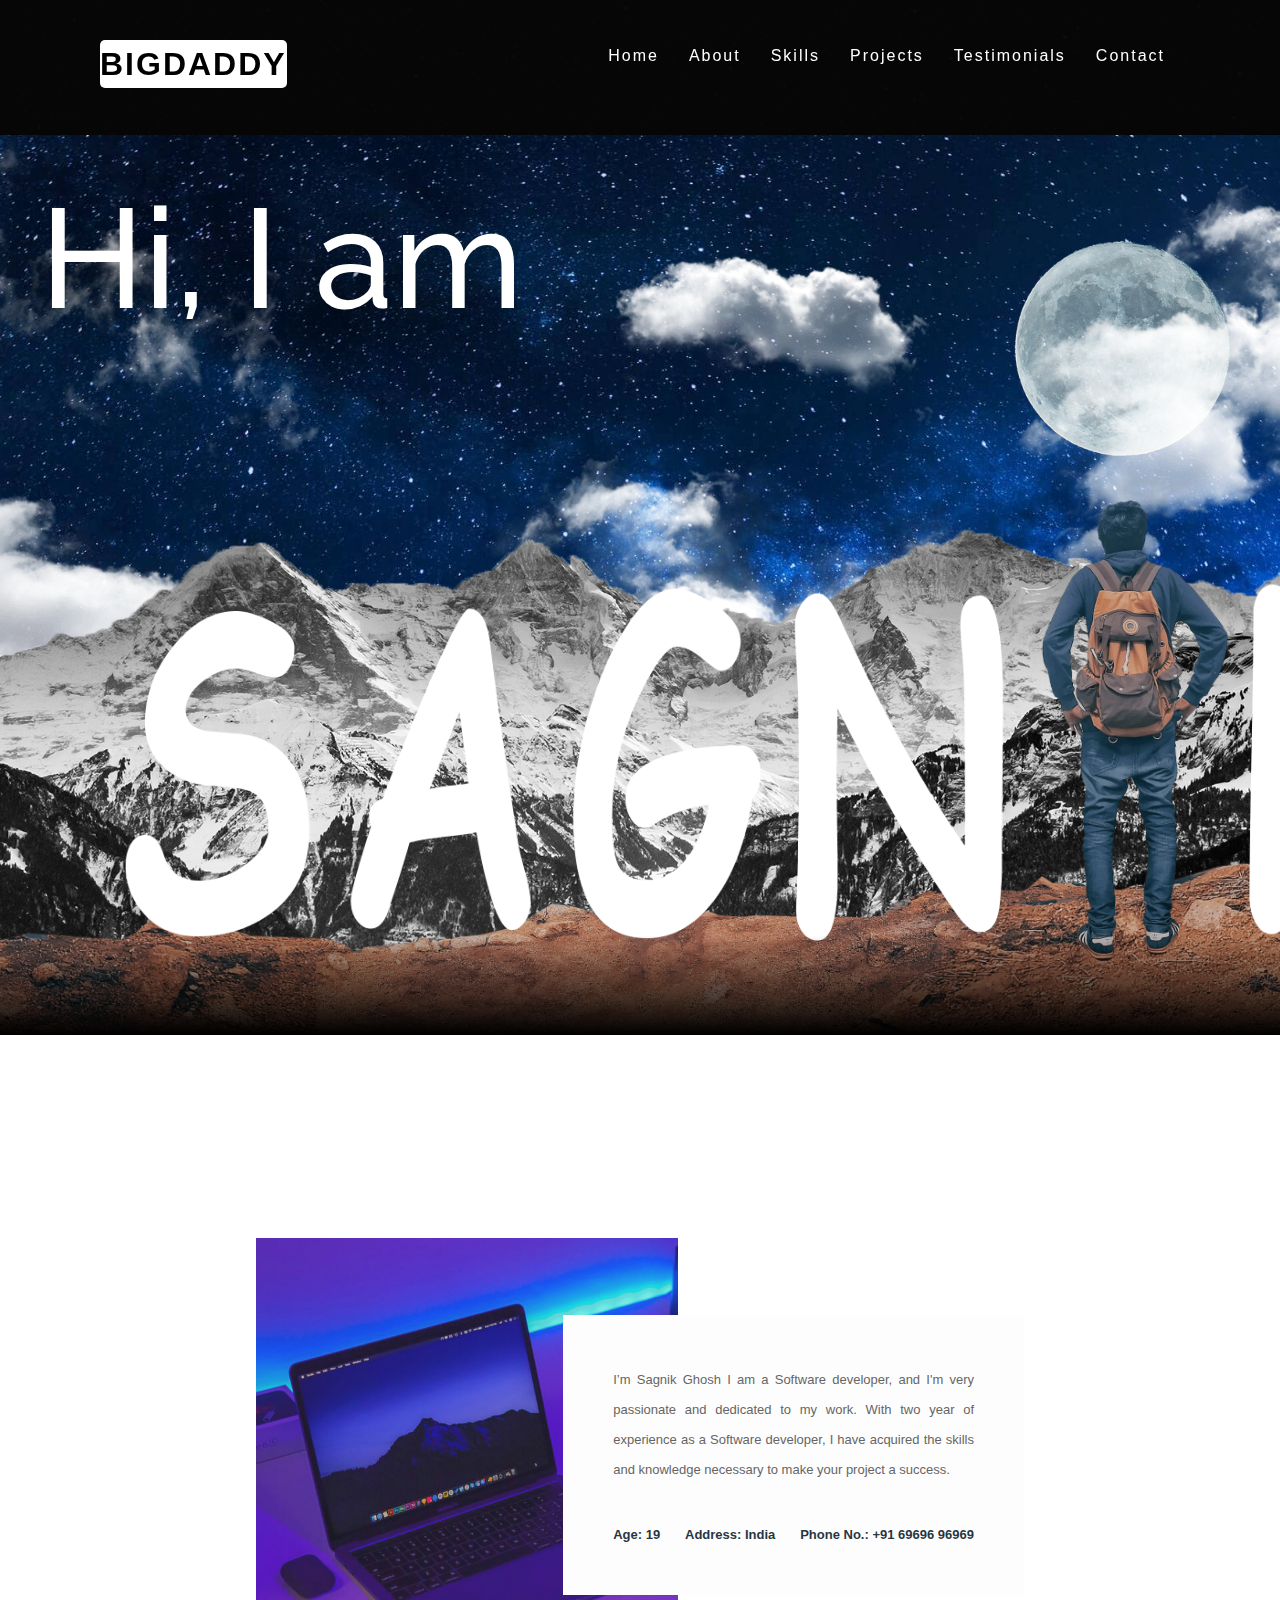
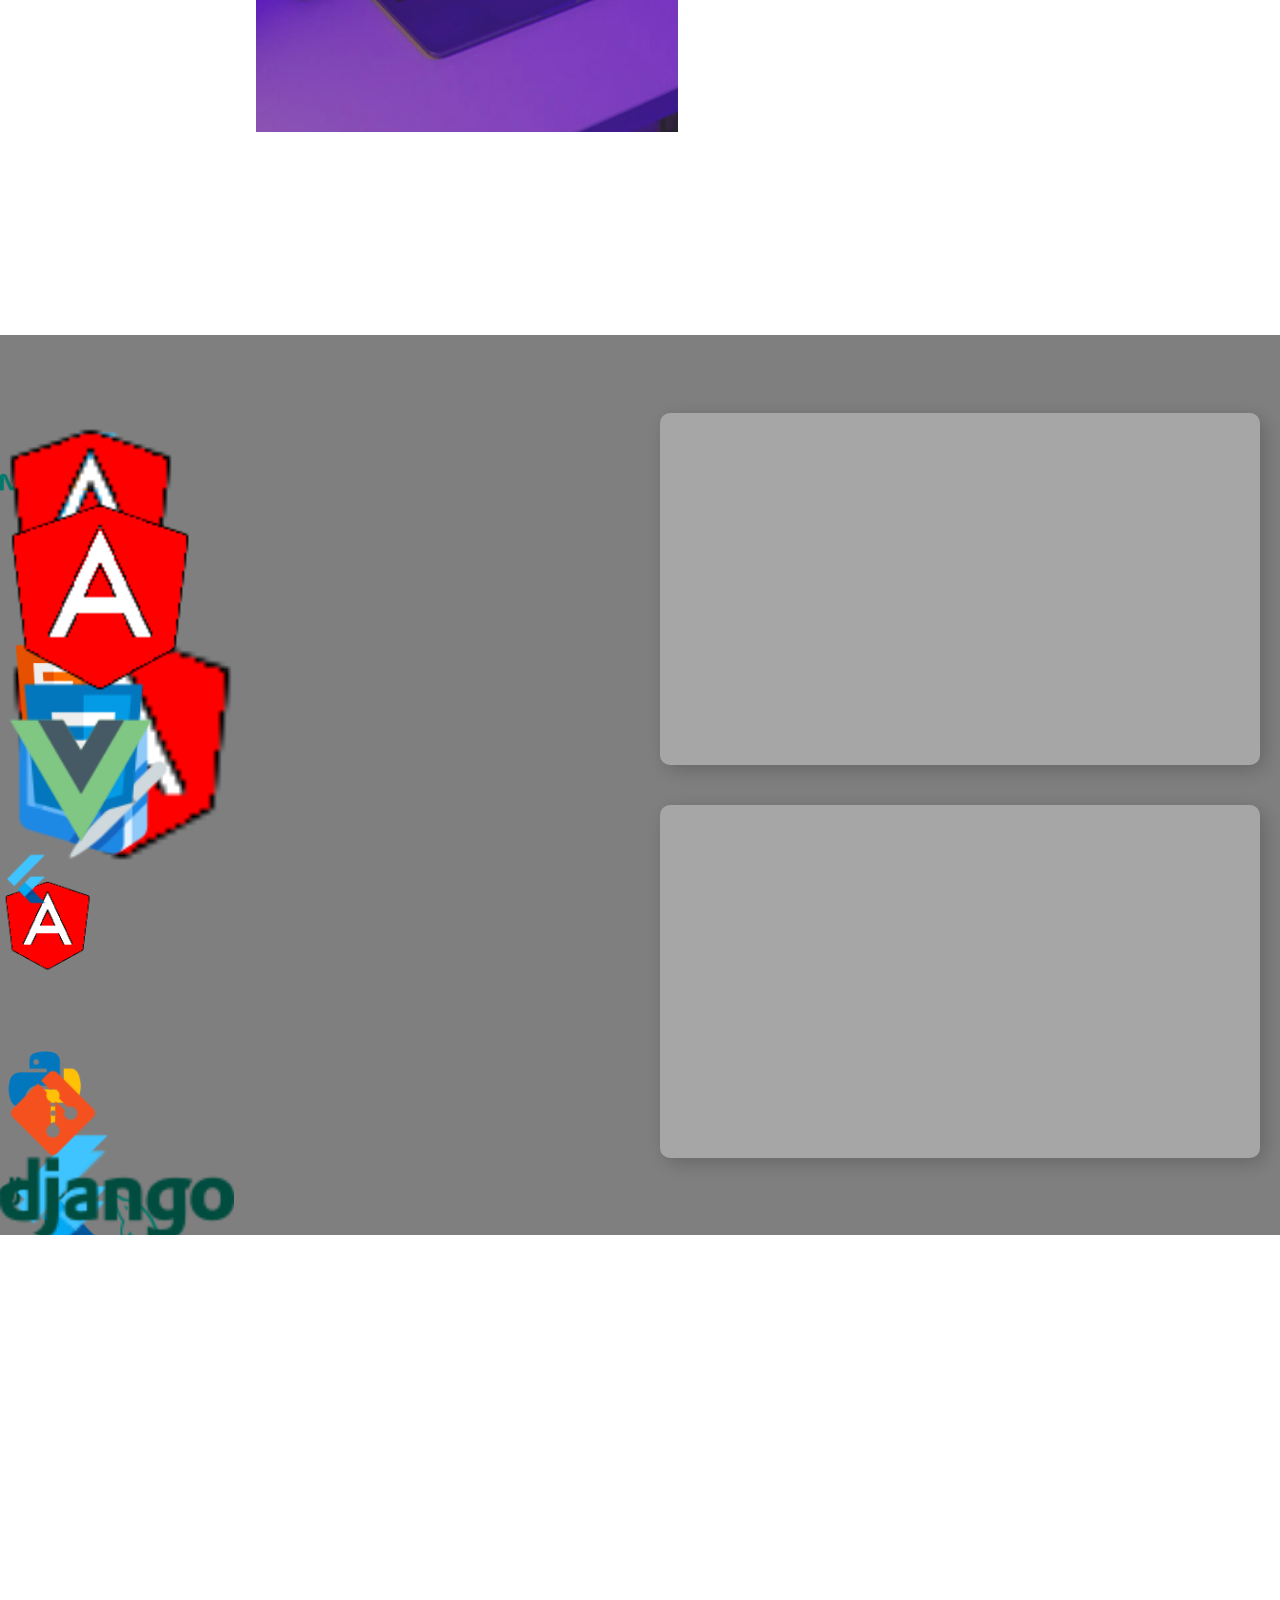
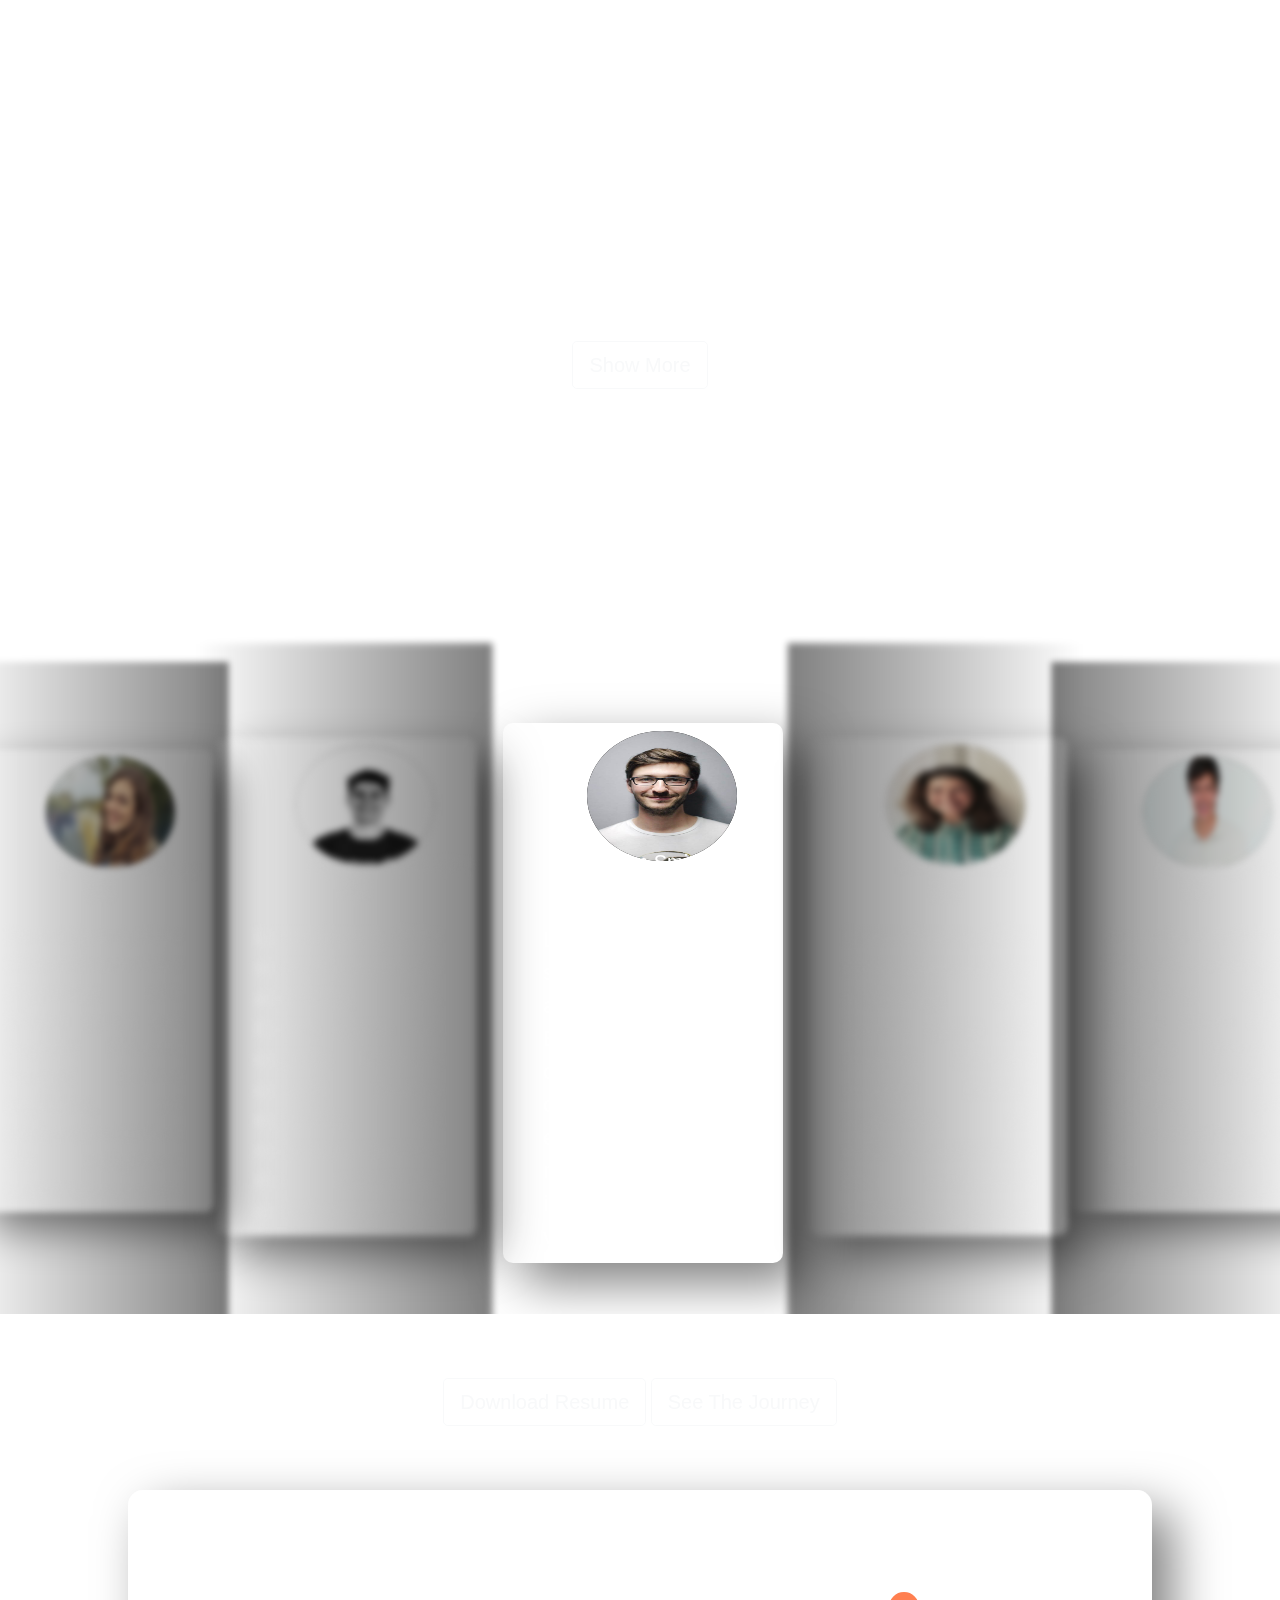
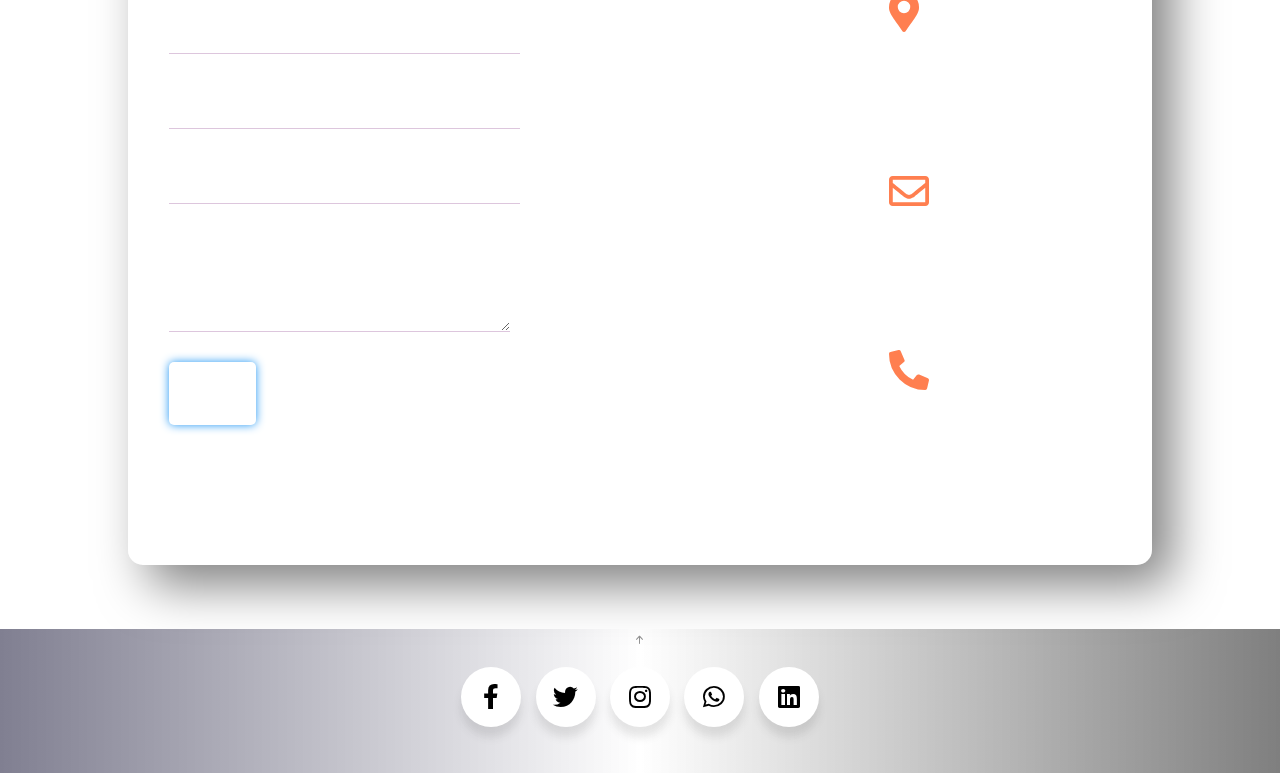
==== commit fad979e2: "PreLoader Added" ====
--- a/index.html
+++ b/index.html
@@ -35,7 +35,7 @@
 <body>
 
     <!------------------------ Preloader Section ------------------------>
-    <!-- <div class="preloader">
+    <div class="preloader">
         <section class="bg"></section>
         <svg width="200" height="200" xmlns="http://www.w3.org/2000/svg" viewBox="0 0 100 100" preserveAspectRatio="xMidYMid" class="lds-ripple" style="background:0 0"><circle cx="50" cy="50" r="4.719" fill="none" stroke="#1d3f72" stroke-width="2"><animate attributeName="r" calcMode="spline" values="0;40" keyTimes="0;1" dur="3" keySplines="0 0.2 0.8 1" begin="-1.5s" repeatCount="indefinite"/><animate attributeName="opacity" calcMode="spline" values="1;0" keyTimes="0;1" dur="3" keySplines="0.2 0 0.8 1" begin="-1.5s" repeatCount="indefinite"/></circle><circle cx="50" cy="50" r="27.591" fill="none" stroke="#5699d2" stroke-width="2"><animate attributeName="r" calcMode="spline" values="0;40" keyTimes="0;1" dur="3" keySplines="0 0.2 0.8 1" begin="0s" repeatCount="indefinite"/><animate attributeName="opacity" calcMode="spline" values="1;0" keyTimes="0;1" dur="3" keySplines="0.2 0 0.8 1" begin="0s" repeatCount="indefinite"/></circle></svg>
 
@@ -53,413 +53,412 @@
             } else {
                 clearInterval(fadeEffect);
             }
-        }, 400);
-        ('.loading').remove();
+        }, 1000);
         window.addEventListener('load', fadeEffect);
     </script>
 
-    <div class="main"> -->
-
-
-    <!------------------------ Navbar Section ------------------------>
-    <header>
-        <a href="#" class="logo">BigDaddy</a>
-        <ul>
-            <li><a href="#home">Home</a></li>
-            <li><a href="#about">About</a></li>
-            <li><a href="#skills">Skills</a></li>
-            <li><a href="#section site-portfolio">Projects</a></li>
-            <li><a href="#swiper-container">Testimonials</a></li>
-            <li><a href="#contact">Contact</a></li>
-        </ul>
-    </header>
-
-    <section class="banner"></section>
-    <script type="text/javascript">
-        window.addEventListener("scroll", function() {
-            var header = document.querySelector("header");
-            header.classList.toggle("sticky", window.scrollY > 0);
-        });
-    </script>
-
-
-    <!------------------------ Home Section ------------------------>
-    <section>
-        <div class="home" id="home">
-            <img src="./assets/home/bg.jpg" id="bg">
-            <img src="./assets/home/moon.png" id="moon">
-            <img src="./assets/home/cloud.png" id="cloud">
-            <img src="./assets/home/mountain.png" id="mountain">
-            <img src="./assets/home/personMain.png" id="road1">
-            <img src="./assets/home/person.png" id="road2"></img>
-            <h2 id="text1">Hi, I am</h2>
-            <h2 id="text2">Hi, I am<br>SAGNIK</h2>
-        </div>
-    </section>
-    <script src="./js/home/home.js"></script>
-
-    <!------------------------ About Section ------------------------>
-    <section class="about" id="about">
-        <div class="about-section">
-            <div class="inner-container">
-                <p class="text">I’m Sagnik Ghosh I am a Software developer, and I'm very passionate and dedicated to my work. With two year of experience as a Software developer, I have acquired the skills and knowledge necessary to make your project a success.</p>
-                <div class="tech">
-                    <span>Age: 19</span>
-                    <span>Address: India</span>
-                    <span>Phone No.: +91 69696 96969</span>
-                </div>
-            </div>
-        </div>
-
-        <script src="./js/about/three.min.js"></script>
-        <script src="./js/about/about.js"></script>
-    </section>
-    <script src="./js/skills/skill.js"></script>
-
-    <!------------------------ Skills Section ------------------------>
-    <section class="skills" id="skills">
-
-        <div class="sets">
-            <script>
-                $(function() {
-                    if ($('section').is('.sets')) {
-                        setInterval(dropImage, 50);
-                    }
-                });
-            </script>
-        </div>
-
-        <div class="skillsdiv">
-            <table>
-                <tr>
-                    <td>
-                        <div class="skill-bars">
-                            <div class="bar">
-                                <div class="info">
-                                    <span>HTML</span>
-                                </div>
-                                <div class="progress-line html">
-                                    <span></span>
-                                </div>
-                            </div>
-                            <div class="bar">
-                                <div class="info">
-                                    <span>CSS</span>
-                                </div>
-                                <div class="progress-line css">
-                                    <span></span>
-                                </div>
-                            </div>
-                            <div class="bar">
-                                <div class="info">
-                                    <span>jQuery</span>
-                                </div>
-                                <div class="progress-line jquery">
-                                    <span></span>
-                                </div>
-                            </div>
-                            <div class="bar">
-                                <div class="info">
-                                    <span>Python</span>
-                                </div>
-                                <div class="progress-line python">
-                                    <span></span>
-                                </div>
-                            </div>
-                            <div class="bar">
-                                <div class="info">
-                                    <span>MySQL</span>
-                                </div>
-                                <div class="progress-line mysql">
-                                    <span></span>
-                                </div>
-                            </div>
-                        </div>
-                    </td>
-                </tr>
-                <tr>
-                    <td>
-                        <div class="skill-bars">
-                            <div class="bar">
-                                <div class="info">
-                                    <span>HTML</span>
-                                </div>
-                                <div class="progress-line html">
-                                    <span></span>
-                                </div>
-                            </div>
-                            <div class="bar">
-                                <div class="info">
-                                    <span>CSS</span>
-                                </div>
-                                <div class="progress-line css">
-                                    <span></span>
-                                </div>
-                            </div>
-                            <div class="bar">
-                                <div class="info">
-                                    <span>jQuery</span>
-                                </div>
-                                <div class="progress-line jquery">
-                                    <span></span>
-                                </div>
-                            </div>
-                            <div class="bar">
-                                <div class="info">
-                                    <span>Python</span>
-                                </div>
-                                <div class="progress-line python">
-                                    <span></span>
-                                </div>
-                            </div>
-                            <div class="bar">
-                                <div class="info">
-                                    <span>MySQL</span>
-                                </div>
-                                <div class="progress-line mysql">
-                                    <span></span>
-                                </div>
-                            </div>
-                        </div>
-                    </td>
-                </tr>
-            </table>
-        </div>
-    </section>
-
-    <section style="position: relative;
+    <div class="main">
+
+
+        <!------------------------ Navbar Section ------------------------>
+        <header>
+            <a href="#" class="logo">BigDaddy</a>
+            <ul>
+                <li><a href="#home">Home</a></li>
+                <li><a href="#about">About</a></li>
+                <li><a href="#skills">Skills</a></li>
+                <li><a href="#section site-portfolio">Projects</a></li>
+                <li><a href="#swiper-container">Testimonials</a></li>
+                <li><a href="#contact">Contact</a></li>
+            </ul>
+        </header>
+
+        <section class="banner"></section>
+        <script type="text/javascript">
+            window.addEventListener("scroll", function() {
+                var header = document.querySelector("header");
+                header.classList.toggle("sticky", window.scrollY > 0);
+            });
+        </script>
+
+
+        <!------------------------ Home Section ------------------------>
+        <section>
+            <div class="home" id="home">
+                <img src="./assets/home/bg.jpg" id="bg">
+                <img src="./assets/home/moon.png" id="moon">
+                <img src="./assets/home/cloud.png" id="cloud">
+                <img src="./assets/home/mountain.png" id="mountain">
+                <img src="./assets/home/personMain.png" id="road1">
+                <img src="./assets/home/person.png" id="road2"></img>
+                <h2 id="text1">Hi, I am</h2>
+                <h2 id="text2">Hi, I am<br>SAGNIK</h2>
+            </div>
+        </section>
+        <script src="./js/home/home.js"></script>
+
+        <!------------------------ About Section ------------------------>
+        <section class="about" id="about">
+            <div class="about-section">
+                <div class="inner-container">
+                    <p class="text">I’m Sagnik Ghosh I am a Software developer, and I'm very passionate and dedicated to my work. With two year of experience as a Software developer, I have acquired the skills and knowledge necessary to make your project a success.</p>
+                    <div class="tech">
+                        <span>Age: 19</span>
+                        <span>Address: India</span>
+                        <span>Phone No.: +91 69696 96969</span>
+                    </div>
+                </div>
+            </div>
+
+            <script src="./js/about/three.min.js"></script>
+            <script src="./js/about/about.js"></script>
+        </section>
+        <script src="./js/skills/skill.js"></script>
+
+        <!------------------------ Skills Section ------------------------>
+        <section class="skills" id="skills">
+
+            <div class="sets">
+                <script>
+                    $(function() {
+                        if ($('section').is('.sets')) {
+                            setInterval(dropImage, 50);
+                        }
+                    });
+                </script>
+            </div>
+
+            <div class="skillsdiv">
+                <table>
+                    <tr>
+                        <td>
+                            <div class="skill-bars">
+                                <div class="bar">
+                                    <div class="info">
+                                        <span>HTML</span>
+                                    </div>
+                                    <div class="progress-line html">
+                                        <span></span>
+                                    </div>
+                                </div>
+                                <div class="bar">
+                                    <div class="info">
+                                        <span>CSS</span>
+                                    </div>
+                                    <div class="progress-line css">
+                                        <span></span>
+                                    </div>
+                                </div>
+                                <div class="bar">
+                                    <div class="info">
+                                        <span>jQuery</span>
+                                    </div>
+                                    <div class="progress-line jquery">
+                                        <span></span>
+                                    </div>
+                                </div>
+                                <div class="bar">
+                                    <div class="info">
+                                        <span>Python</span>
+                                    </div>
+                                    <div class="progress-line python">
+                                        <span></span>
+                                    </div>
+                                </div>
+                                <div class="bar">
+                                    <div class="info">
+                                        <span>MySQL</span>
+                                    </div>
+                                    <div class="progress-line mysql">
+                                        <span></span>
+                                    </div>
+                                </div>
+                            </div>
+                        </td>
+                    </tr>
+                    <tr>
+                        <td>
+                            <div class="skill-bars">
+                                <div class="bar">
+                                    <div class="info">
+                                        <span>HTML</span>
+                                    </div>
+                                    <div class="progress-line html">
+                                        <span></span>
+                                    </div>
+                                </div>
+                                <div class="bar">
+                                    <div class="info">
+                                        <span>CSS</span>
+                                    </div>
+                                    <div class="progress-line css">
+                                        <span></span>
+                                    </div>
+                                </div>
+                                <div class="bar">
+                                    <div class="info">
+                                        <span>jQuery</span>
+                                    </div>
+                                    <div class="progress-line jquery">
+                                        <span></span>
+                                    </div>
+                                </div>
+                                <div class="bar">
+                                    <div class="info">
+                                        <span>Python</span>
+                                    </div>
+                                    <div class="progress-line python">
+                                        <span></span>
+                                    </div>
+                                </div>
+                                <div class="bar">
+                                    <div class="info">
+                                        <span>MySQL</span>
+                                    </div>
+                                    <div class="progress-line mysql">
+                                        <span></span>
+                                    </div>
+                                </div>
+                            </div>
+                        </td>
+                    </tr>
+                </table>
+            </div>
+        </section>
+
+        <section style="position: relative;
     width: 100%;
     height: 50vw;">
-    </section>
-
-    <!------------------------ PROJECTS SECTION ----------------------->
-    <section class="section site-portfolio" id="section site-portfolio">
-        <div class="container">
-            <div class="row mb-5 align-items-center">
-                <div class="classs" data-aos="fade-up">
-                    <h2 id="projects">My Projects</h2>
-                </div>
-            </div>
-            <div id="portfolio-grid" class="row no-gutter" data-aos="fade-up" data-aos-delay="200">
-                <div class="item web col-sm-6 col-md-4 col-lg-4 mb-4">
-                    <a href="work-single.html" class="item-wrap fancybox">
-                        <div class="work-info">
-                            <h3>Boxed Water</h3>
-                            <span>Web</span>
-                        </div>
-                        <img class="img-fluid" src="assets/img/img_1.jpg">
-                    </a>
-                </div>
-                <div class="item photography col-sm-6 col-md-4 col-lg-4 mb-4">
-                    <a href="work-single.html" class="item-wrap fancybox">
-                        <div class="work-info">
-                            <h3>Build Indoo</h3>
-                            <span>Photography</span>
-                        </div>
-                        <img class="img-fluid" src="assets/img/img_2.jpg">
-                    </a>
-                </div>
-                <div class="item branding col-sm-6 col-md-4 col-lg-4 mb-4">
-                    <a href="work-single.html" class="item-wrap fancybox">
-                        <div class="work-info">
-                            <h3>Cocooil</h3>
-                            <span>Branding</span>
-                        </div>
-                        <img class="img-fluid" src="assets/img/img_3.jpg">
-                    </a>
-                </div>
-                <div class="item design col-sm-6 col-md-4 col-lg-4 mb-4">
-                    <a href="work-single.html" class="item-wrap fancybox">
-                        <div class="work-info">
-                            <h3>Nike Shoe</h3>
-                            <span>Design</span>
-                        </div>
-                        <img class="img-fluid" src="assets/img/img_4.jpg">
-                    </a>
-                </div>
-                <div class="item photography col-sm-6 col-md-4 col-lg-4 mb-4">
-                    <a href="work-single.html" class="item-wrap fancybox">
-                        <div class="work-info">
-                            <h3>Kitchen Sink</h3>
-                            <span>Photography</span>
-                        </div>
-                        <img class="img-fluid" src="assets/img/img_5.jpg">
-                    </a>
-                </div>
-                <div class="item branding col-sm-6 col-md-4 col-lg-4 mb-4">
-                    <a href="work-single.html" class="item-wrap fancybox">
-                        <div class="work-info">
-                            <h3>Amazon</h3>
-                            <span>brandingn</span>
-                        </div>
-                        <img class="img-fluid" src="assets/img/img_6.jpg">
-                    </a>
-                </div>
-            </div>
+        </section>
+
+        <!------------------------ PROJECTS SECTION ----------------------->
+        <section class="section site-portfolio" id="section site-portfolio">
+            <div class="container">
+                <div class="row mb-5 align-items-center">
+                    <div class="classs" data-aos="fade-up">
+                        <h2 id="projects">My Projects</h2>
+                    </div>
+                </div>
+                <div id="portfolio-grid" class="row no-gutter" data-aos="fade-up" data-aos-delay="200">
+                    <div class="item web col-sm-6 col-md-4 col-lg-4 mb-4">
+                        <a href="work-single.html" class="item-wrap fancybox">
+                            <div class="work-info">
+                                <h3>Boxed Water</h3>
+                                <span>Web</span>
+                            </div>
+                            <img class="img-fluid" src="assets/img/img_1.jpg">
+                        </a>
+                    </div>
+                    <div class="item photography col-sm-6 col-md-4 col-lg-4 mb-4">
+                        <a href="work-single.html" class="item-wrap fancybox">
+                            <div class="work-info">
+                                <h3>Build Indoo</h3>
+                                <span>Photography</span>
+                            </div>
+                            <img class="img-fluid" src="assets/img/img_2.jpg">
+                        </a>
+                    </div>
+                    <div class="item branding col-sm-6 col-md-4 col-lg-4 mb-4">
+                        <a href="work-single.html" class="item-wrap fancybox">
+                            <div class="work-info">
+                                <h3>Cocooil</h3>
+                                <span>Branding</span>
+                            </div>
+                            <img class="img-fluid" src="assets/img/img_3.jpg">
+                        </a>
+                    </div>
+                    <div class="item design col-sm-6 col-md-4 col-lg-4 mb-4">
+                        <a href="work-single.html" class="item-wrap fancybox">
+                            <div class="work-info">
+                                <h3>Nike Shoe</h3>
+                                <span>Design</span>
+                            </div>
+                            <img class="img-fluid" src="assets/img/img_4.jpg">
+                        </a>
+                    </div>
+                    <div class="item photography col-sm-6 col-md-4 col-lg-4 mb-4">
+                        <a href="work-single.html" class="item-wrap fancybox">
+                            <div class="work-info">
+                                <h3>Kitchen Sink</h3>
+                                <span>Photography</span>
+                            </div>
+                            <img class="img-fluid" src="assets/img/img_5.jpg">
+                        </a>
+                    </div>
+                    <div class="item branding col-sm-6 col-md-4 col-lg-4 mb-4">
+                        <a href="work-single.html" class="item-wrap fancybox">
+                            <div class="work-info">
+                                <h3>Amazon</h3>
+                                <span>brandingn</span>
+                            </div>
+                            <img class="img-fluid" src="assets/img/img_6.jpg">
+                        </a>
+                    </div>
+                </div>
+                <div class="text-center">
+                    <a href="project_page.html" class="item-wrap fancybox">
+                        <button type="button" class="btn btn-lg btn-outline-light" id="show">Show More</button>
+                    </a>
+                </div>
+            </div>
+        </section>
+
+        <!------------------------ TESTIMONIALS SECTION -------------------->
+        <section class="swiper-container" id="swiper-container">
+            <h1 class="title">TESTIMONIALS</h1>
+            <div class="swiper-wrapper">
+                <div class="swiper-slide">
+                    <div class="t-box">
+                        <div class="t-image">
+                            <img src="assets/testimonials/1.jpeg" alt="Image">
+                        </div>
+                        <span class="name">John Smith</span>
+                        <div class="quotes"><i class="fas fa-quote-right"></i></div>
+                        <div class="t-text">
+                            <p>
+                                Lorem ipsum, dolor sit amet consectetur adipisicing elit. Earum quam est corporis laborum corrupti beatae explicabo, sit maiores sunt totam illo voluptatem veritatis, magnam et maxime nesciunt perferendis quas officiis.
+                            </p>
+                        </div>
+                    </div>
+                </div>
+                <div class="swiper-slide">
+                    <div class="t-box">
+                        <div class="t-image">
+                            <img src="assets/testimonials/2.jpeg" alt="Image">
+                        </div>
+                        <span class="name">Amelia Black</span>
+                        <div class="quotes"><i class="fas fa-quote-right"></i></div>
+                        <div class="t-text">
+                            <p>
+                                Lorem ipsum, dolor sit amet consectetur adipisicing elit. Earum quam est corporis laborum corrupti beatae explicabo, sit maiores sunt totam illo voluptatem veritatis, magnam et maxime nesciunt perferendis quas officiis.
+                            </p>
+                        </div>
+                    </div>
+                </div>
+                <div class="swiper-slide">
+                    <div class="t-box">
+                        <div class="t-image">
+                            <img src="assets/testimonials/3.jpeg" alt="Image">
+                        </div>
+                        <span class="name">Jason Magdalino</span>
+                        <div class="quotes"><i class="fas fa-quote-right"></i></div>
+                        <div class="t-text">
+                            <p>
+                                Lorem ipsum, dolor sit amet consectetur adipisicing elit. Earum quam est corporis laborum corrupti beatae explicabo, sit maiores sunt totam illo voluptatem veritatis, magnam et maxime nesciunt perferendis quas officiis.
+                            </p>
+                        </div>
+                    </div>
+                </div>
+                <div class="swiper-slide">
+                    <div class="t-box">
+                        <div class="t-image">
+                            <img src="assets/testimonials/4.jpeg" alt="Image">
+                        </div>
+                        <span class="name">Samantha Jersey</span>
+                        <div class="quotes"><i class="fas fa-quote-right"></i></div>
+                        <div class="t-text">
+                            <p>
+                                Lorem ipsum, dolor sit amet consectetur adipisicing elit. Earum quam est corporis laborum corrupti beatae explicabo, sit maiores sunt totam illo voluptatem veritatis, magnam et maxime nesciunt perferendis quas officiis.
+                            </p>
+                        </div>
+                    </div>
+                </div>
+                <div class="swiper-slide">
+                    <div class="t-box">
+                        <div class="t-image">
+                            <img src="assets/testimonials/5.jpeg" alt="Image">
+                        </div>
+                        <span class="name">Quinton Coldwalker</span>
+                        <div class="quotes"><i class="fas fa-quote-right"></i></div>
+                        <div class="t-text">
+                            <p>
+                                Lorem ipsum, dolor sit amet consectetur adipisicing elit. Earum quam est corporis laborum corrupti beatae explicabo, sit maiores sunt totam illo voluptatem veritatis, magnam et maxime nesciunt perferendis quas officiis.
+                            </p>
+                        </div>
+                    </div>
+                </div>
+            </div>
+        </section>
+
+        <div class="sp-btn-div">
             <div class="text-center">
-                <a href="project_page.html" class="item-wrap fancybox">
-                    <button type="button" class="btn btn-lg btn-outline-light" id="show">Show More</button>
+                <a href="https://drive.google.com/file/d/1atEgF5Ml96rIyaaYih5NDs7KfI_0dXIN/view?usp=drivesdk" class="item-wrap fancybox">
+                    <button type="button" class="btn btn-lg btn-outline-light" id="show">Download Resume</button>
                 </a>
+                <a href="./phaser-resume/index.html" class="item-wrap fancybox">
+                    <button type="button" class="btn btn-lg btn-outline-light" id="show">See The Journey</button>
+                </a>
             </div>
         </div>
-    </section>
-
-    <!------------------------ TESTIMONIALS SECTION -------------------->
-    <section class="swiper-container" id="swiper-container">
-        <h1 class="title">TESTIMONIALS</h1>
-        <div class="swiper-wrapper">
-            <div class="swiper-slide">
-                <div class="t-box">
-                    <div class="t-image">
-                        <img src="assets/testimonials/1.jpeg" alt="Image">
-                    </div>
-                    <span class="name">John Smith</span>
-                    <div class="quotes"><i class="fas fa-quote-right"></i></div>
-                    <div class="t-text">
-                        <p>
-                            Lorem ipsum, dolor sit amet consectetur adipisicing elit. Earum quam est corporis laborum corrupti beatae explicabo, sit maiores sunt totam illo voluptatem veritatis, magnam et maxime nesciunt perferendis quas officiis.
-                        </p>
-                    </div>
-                </div>
-            </div>
-            <div class="swiper-slide">
-                <div class="t-box">
-                    <div class="t-image">
-                        <img src="assets/testimonials/2.jpeg" alt="Image">
-                    </div>
-                    <span class="name">Amelia Black</span>
-                    <div class="quotes"><i class="fas fa-quote-right"></i></div>
-                    <div class="t-text">
-                        <p>
-                            Lorem ipsum, dolor sit amet consectetur adipisicing elit. Earum quam est corporis laborum corrupti beatae explicabo, sit maiores sunt totam illo voluptatem veritatis, magnam et maxime nesciunt perferendis quas officiis.
-                        </p>
-                    </div>
-                </div>
-            </div>
-            <div class="swiper-slide">
-                <div class="t-box">
-                    <div class="t-image">
-                        <img src="assets/testimonials/3.jpeg" alt="Image">
-                    </div>
-                    <span class="name">Jason Magdalino</span>
-                    <div class="quotes"><i class="fas fa-quote-right"></i></div>
-                    <div class="t-text">
-                        <p>
-                            Lorem ipsum, dolor sit amet consectetur adipisicing elit. Earum quam est corporis laborum corrupti beatae explicabo, sit maiores sunt totam illo voluptatem veritatis, magnam et maxime nesciunt perferendis quas officiis.
-                        </p>
-                    </div>
-                </div>
-            </div>
-            <div class="swiper-slide">
-                <div class="t-box">
-                    <div class="t-image">
-                        <img src="assets/testimonials/4.jpeg" alt="Image">
-                    </div>
-                    <span class="name">Samantha Jersey</span>
-                    <div class="quotes"><i class="fas fa-quote-right"></i></div>
-                    <div class="t-text">
-                        <p>
-                            Lorem ipsum, dolor sit amet consectetur adipisicing elit. Earum quam est corporis laborum corrupti beatae explicabo, sit maiores sunt totam illo voluptatem veritatis, magnam et maxime nesciunt perferendis quas officiis.
-                        </p>
-                    </div>
-                </div>
-            </div>
-            <div class="swiper-slide">
-                <div class="t-box">
-                    <div class="t-image">
-                        <img src="assets/testimonials/5.jpeg" alt="Image">
-                    </div>
-                    <span class="name">Quinton Coldwalker</span>
-                    <div class="quotes"><i class="fas fa-quote-right"></i></div>
-                    <div class="t-text">
-                        <p>
-                            Lorem ipsum, dolor sit amet consectetur adipisicing elit. Earum quam est corporis laborum corrupti beatae explicabo, sit maiores sunt totam illo voluptatem veritatis, magnam et maxime nesciunt perferendis quas officiis.
-                        </p>
-                    </div>
-                </div>
-            </div>
-        </div>
-    </section>
-
-    <div class="sp-btn-div">
-        <div class="text-center">
-            <a href="https://drive.google.com/file/d/1atEgF5Ml96rIyaaYih5NDs7KfI_0dXIN/view?usp=drivesdk" class="item-wrap fancybox">
-                <button type="button" class="btn btn-lg btn-outline-light" id="show">Download Resume</button>
-            </a>
-            <a href="./phaser-resume/index.html" class="item-wrap fancybox">
-                <button type="button" class="btn btn-lg btn-outline-light" id="show">See The Journey</button>
-            </a>
-        </div>
-    </div>
-
-    <!-------------------------Contact Us Section---------------------->
-    <section class="contact" id="contact">
-        <div class="contact-container">
-            <form class="contact-form" action="/action_page.php">
-                <h1 class="contact-title">Contact Me</h1>
-                <input id="contact-inp" class="firstname-inp" type="text" placeholder="Your First Name" required /></label>
-                <input id="contact-inp" class="lastname-inp" type="text" placeholder="Your Last Name" required /></label>
-                <input id="contact-inp" class="subject-inp" type="text" placeholder="Subject" /></label>
-                <textarea id="contact-inp" class="msg-inp" name="" id="" cols="80" rows="5" placeholder="Your Message" required></textarea></label>
-                <input class="contact-btn" type="submit" placeholder="Submit">
-            </form>
-            <div class="other-contact">
-                <h1 class="OContact-title">Get in Touch!</h1>
-                <div class="location-box">
-                    <i class="fas fa-map-marker-alt"></i>
-                    <span class="location-text">112 ABC, New Delhi India</span>
-                </div>
-                <div class="email-box">
-                    <i class="far fa-envelope"></i>
-                    <a href="mailto:satwiksanjay@gmail.com" class="email-text">saatwik@gmail.com</a>
-                </div>
-                <div class="phone-box">
-                    <i class="fas fa-phone-alt"></i>
-                    <a href="tel:7044941540" class="phone-text">+91 7044941540</a>
-                </div>
-            </div>
-        </div>
-    </section>
-
-
-    <!------------------------ Footer Section ------------------------>
-
-    <section class="footer">
-        <div class="wrapper">
-            <div class="iconbutton">
-                <a href="#" class="icon">
-                    <i class="fab fa-facebook-f"></i>
-                </a>
-                <a href="#" style="text-decoration: none"><span>Facebook</span></a>
-                </a>
-            </div>
-            <div class="iconbutton">
-                <a href="#" class="icon">
-                    <i class="fab fa-twitter"></i>
-                </a>
-                <a href="#" style="text-decoration: none"><span>Twitter</span></a>
-            </div>
-            <div class="iconbutton">
-                <a href="#" class="icon">
-                    <i class="fab fa-instagram"></i>
-                </a>
-                <a href="#" style="text-decoration: none"><span>Instagram</span></a>
-
-            </div>
-            <div class="iconbutton">
-                <a href="#" class="icon">
-                    <i class="fab fa-whatsapp"></i>
-                </a>
-                <a href="#" style="text-decoration: none"><span>Whatsapp</span></a>
-            </div>
-            <div class="iconbutton ">
-                <a href="#" class="icon ">
-                    <i class="fab fa-linkedin "></i>
-                </a>
-                <a href="#" style="text-decoration: none"><span>LinkedIn</span></a>
-            </div>
-        </div>
-    </section>
+
+        <!-------------------------Contact Us Section---------------------->
+        <section class="contact" id="contact">
+            <div class="contact-container">
+                <form class="contact-form" action="/action_page.php">
+                    <h1 class="contact-title">Contact Me</h1>
+                    <input id="contact-inp" class="firstname-inp" type="text" placeholder="Your First Name" required /></label>
+                    <input id="contact-inp" class="lastname-inp" type="text" placeholder="Your Last Name" required /></label>
+                    <input id="contact-inp" class="subject-inp" type="text" placeholder="Subject" /></label>
+                    <textarea id="contact-inp" class="msg-inp" name="" id="" cols="80" rows="5" placeholder="Your Message" required></textarea></label>
+                    <input class="contact-btn" type="submit" placeholder="Submit">
+                </form>
+                <div class="other-contact">
+                    <h1 class="OContact-title">Get in Touch!</h1>
+                    <div class="location-box">
+                        <i class="fas fa-map-marker-alt"></i>
+                        <span class="location-text">112 ABC, New Delhi India</span>
+                    </div>
+                    <div class="email-box">
+                        <i class="far fa-envelope"></i>
+                        <a href="mailto:satwiksanjay@gmail.com" class="email-text">saatwik@gmail.com</a>
+                    </div>
+                    <div class="phone-box">
+                        <i class="fas fa-phone-alt"></i>
+                        <a href="tel:7044941540" class="phone-text">+91 7044941540</a>
+                    </div>
+                </div>
+            </div>
+        </section>
+
+
+        <!------------------------ Footer Section ------------------------>
+
+        <section class="footer">
+            <div class="wrapper">
+                <div class="iconbutton">
+                    <a href="#" class="icon">
+                        <i class="fab fa-facebook-f"></i>
+                    </a>
+                    <a href="#" style="text-decoration: none"><span>Facebook</span></a>
+                    </a>
+                </div>
+                <div class="iconbutton">
+                    <a href="#" class="icon">
+                        <i class="fab fa-twitter"></i>
+                    </a>
+                    <a href="#" style="text-decoration: none"><span>Twitter</span></a>
+                </div>
+                <div class="iconbutton">
+                    <a href="#" class="icon">
+                        <i class="fab fa-instagram"></i>
+                    </a>
+                    <a href="#" style="text-decoration: none"><span>Instagram</span></a>
+
+                </div>
+                <div class="iconbutton">
+                    <a href="#" class="icon">
+                        <i class="fab fa-whatsapp"></i>
+                    </a>
+                    <a href="#" style="text-decoration: none"><span>Whatsapp</span></a>
+                </div>
+                <div class="iconbutton ">
+                    <a href="#" class="icon ">
+                        <i class="fab fa-linkedin "></i>
+                    </a>
+                    <a href="#" style="text-decoration: none"><span>LinkedIn</span></a>
+                </div>
+            </div>
+        </section>
     </div>
     <script src="https://unpkg.com/swiper/swiper-bundle.min.js"></script>
     <script>
--- a/css/style.css
+++ b/css/style.css
@@ -27,12 +27,14 @@
                    Preloader Section
 -------------------------------------------------------- */
 
-
-/* 
 *,
 *::after,
 *::before {
     box-sizing: border-box;
+}
+
+.bg {
+    background-color: #000;
 }
 
 body {
@@ -51,14 +53,30 @@
     position: fixed;
     top: 0;
     left: 0;
-    z-index: 9999;
+    /* z-index: 0; */
     transition: opacity 0.3s linear;
+    animation: preloader 100s;
 }
 
 .page-content {
     max-width: 768px;
     margin: 0 auto;
-} */
+}
+
+@keyframes preloader {
+    0% {
+        display: 1;
+        z-index: 3;
+    }
+    50% {
+        opacity: 1;
+    }
+    100% {
+        opacity: 0;
+        z-index: -100;
+        display: none;
+    }
+}
 
 
 /* -------------------------------------------------------
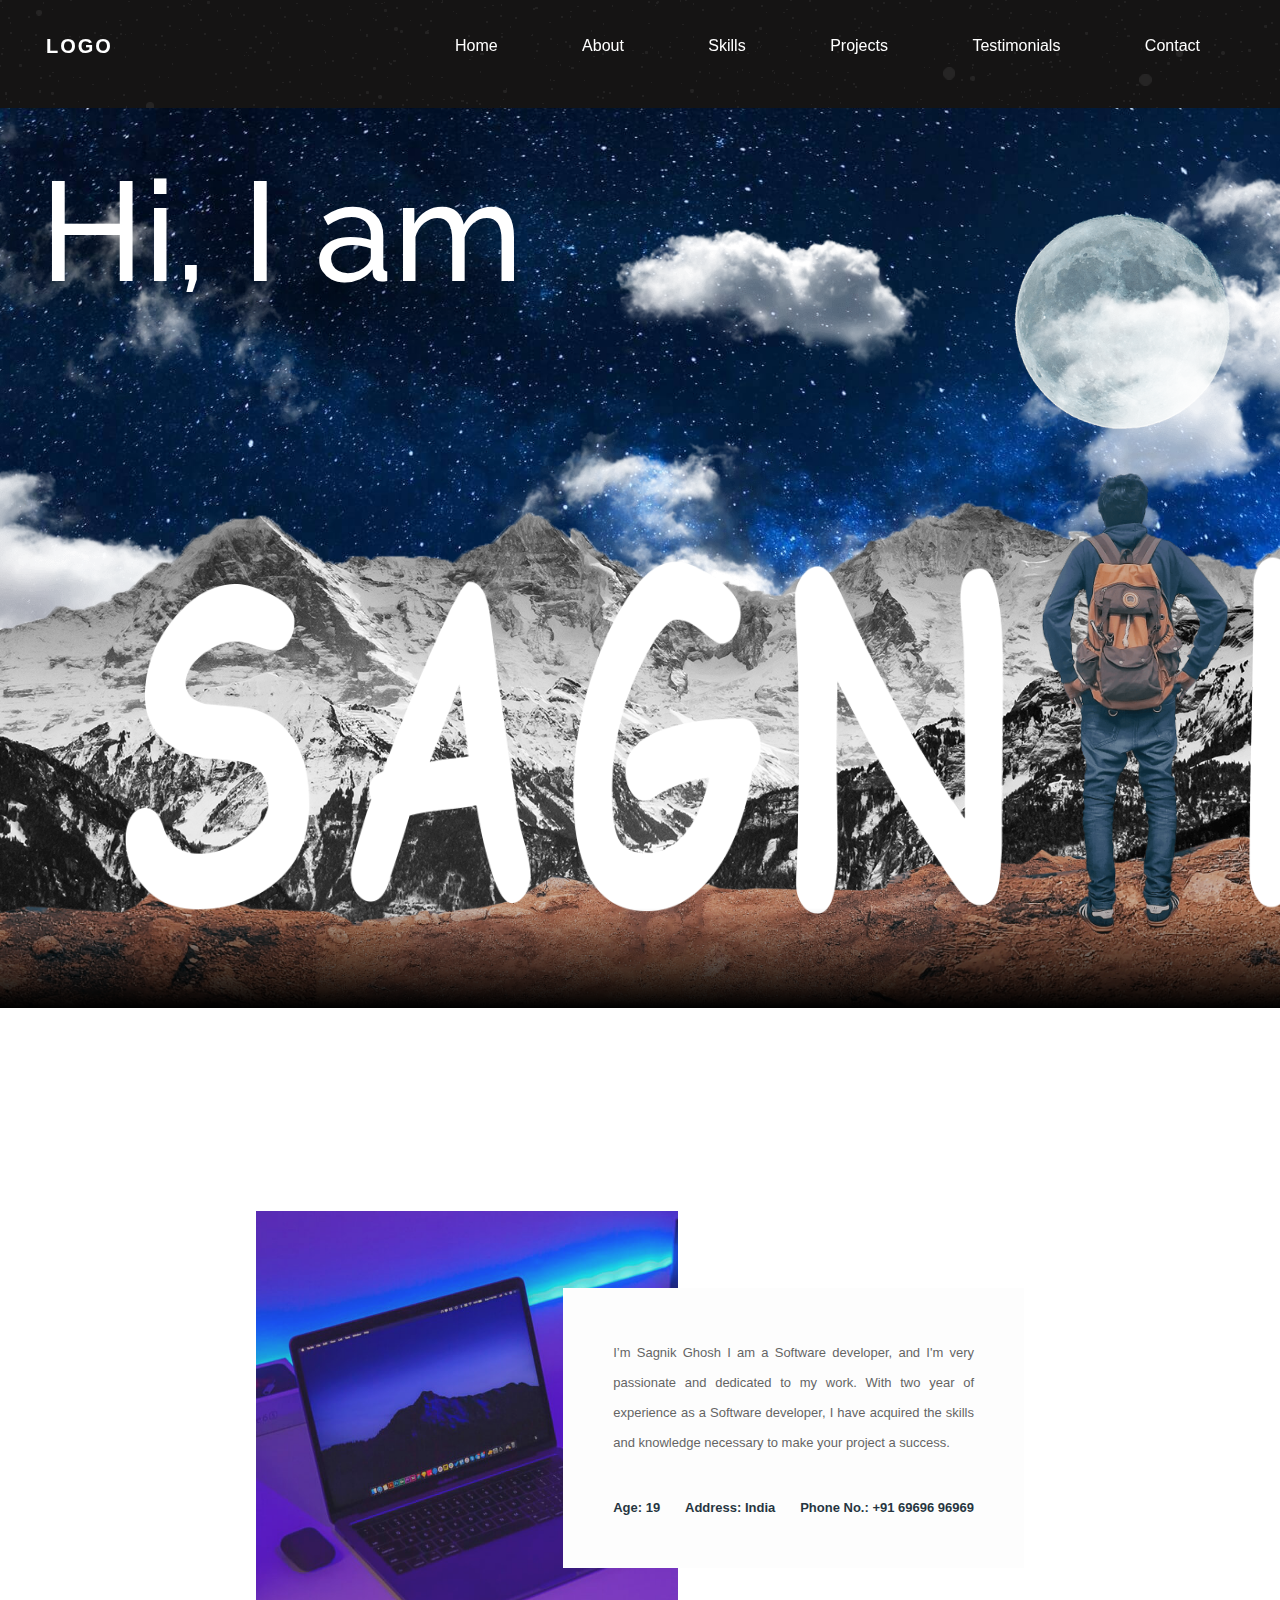
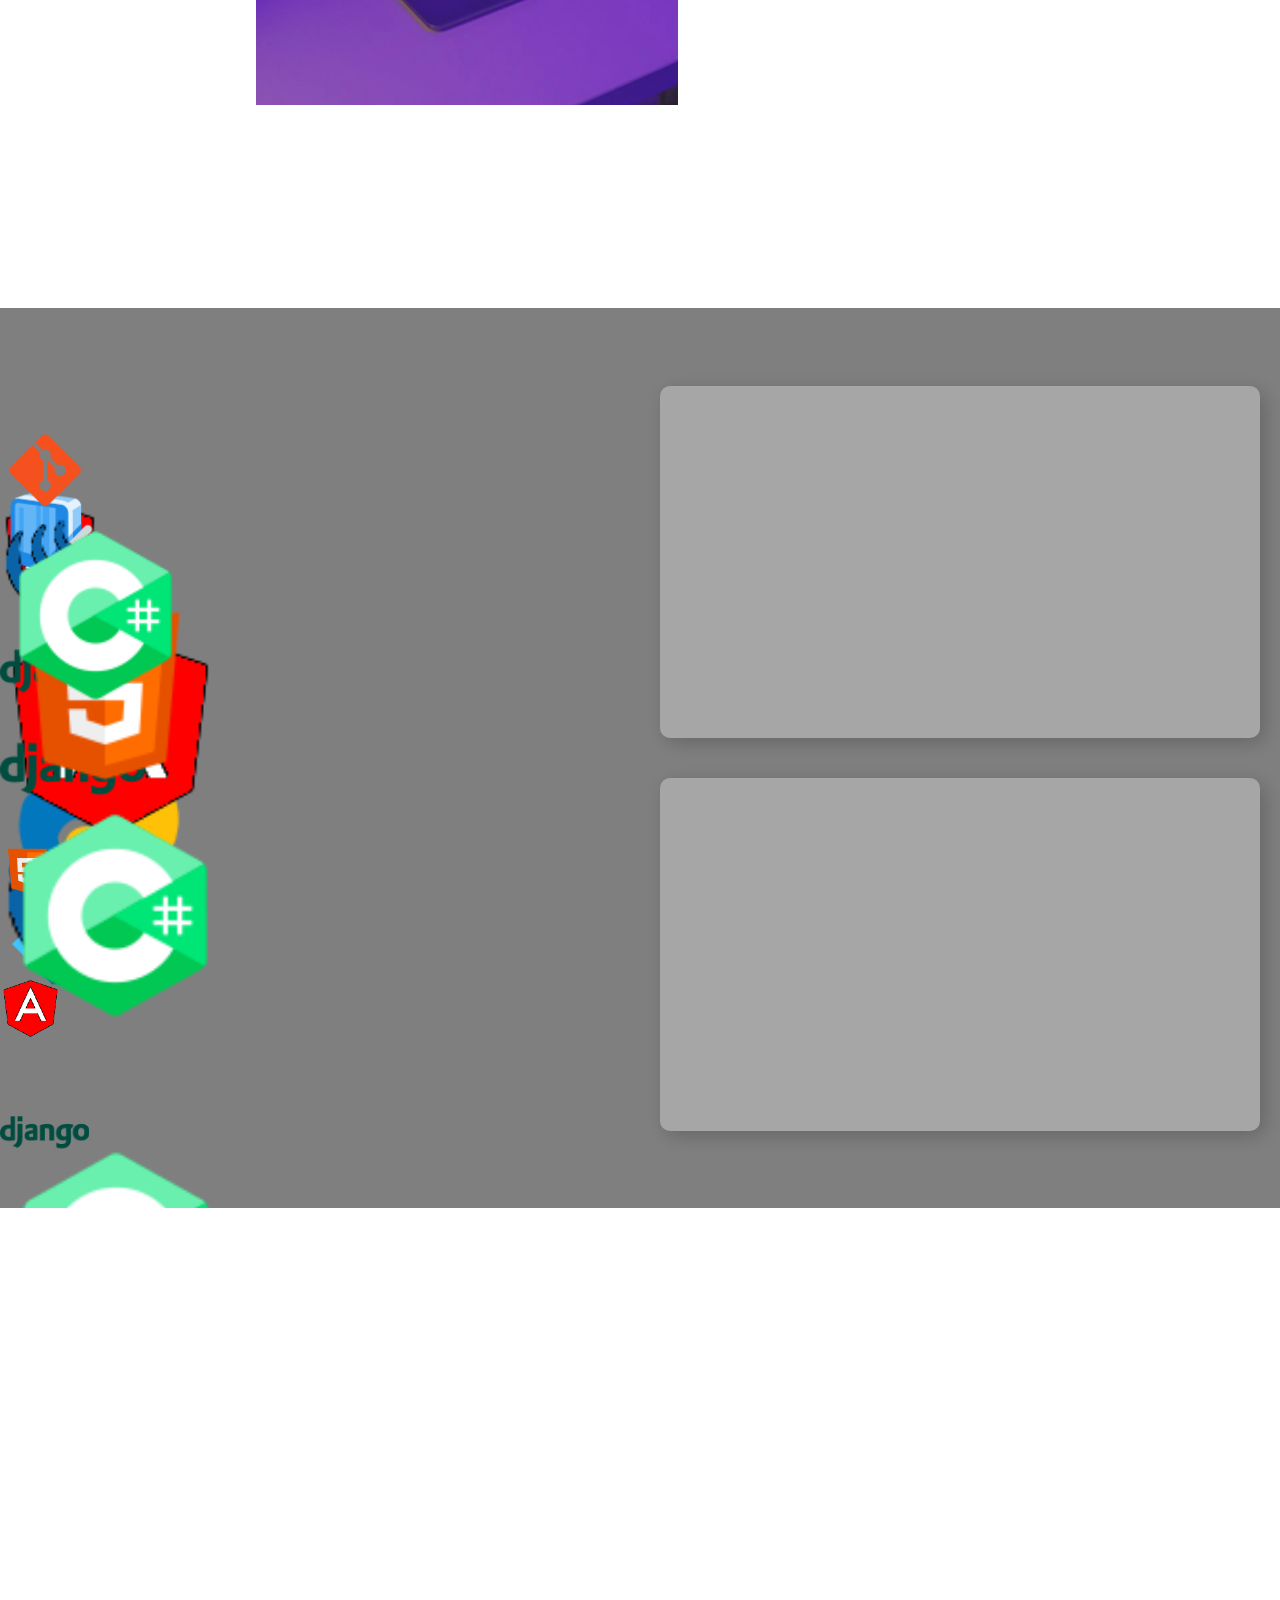
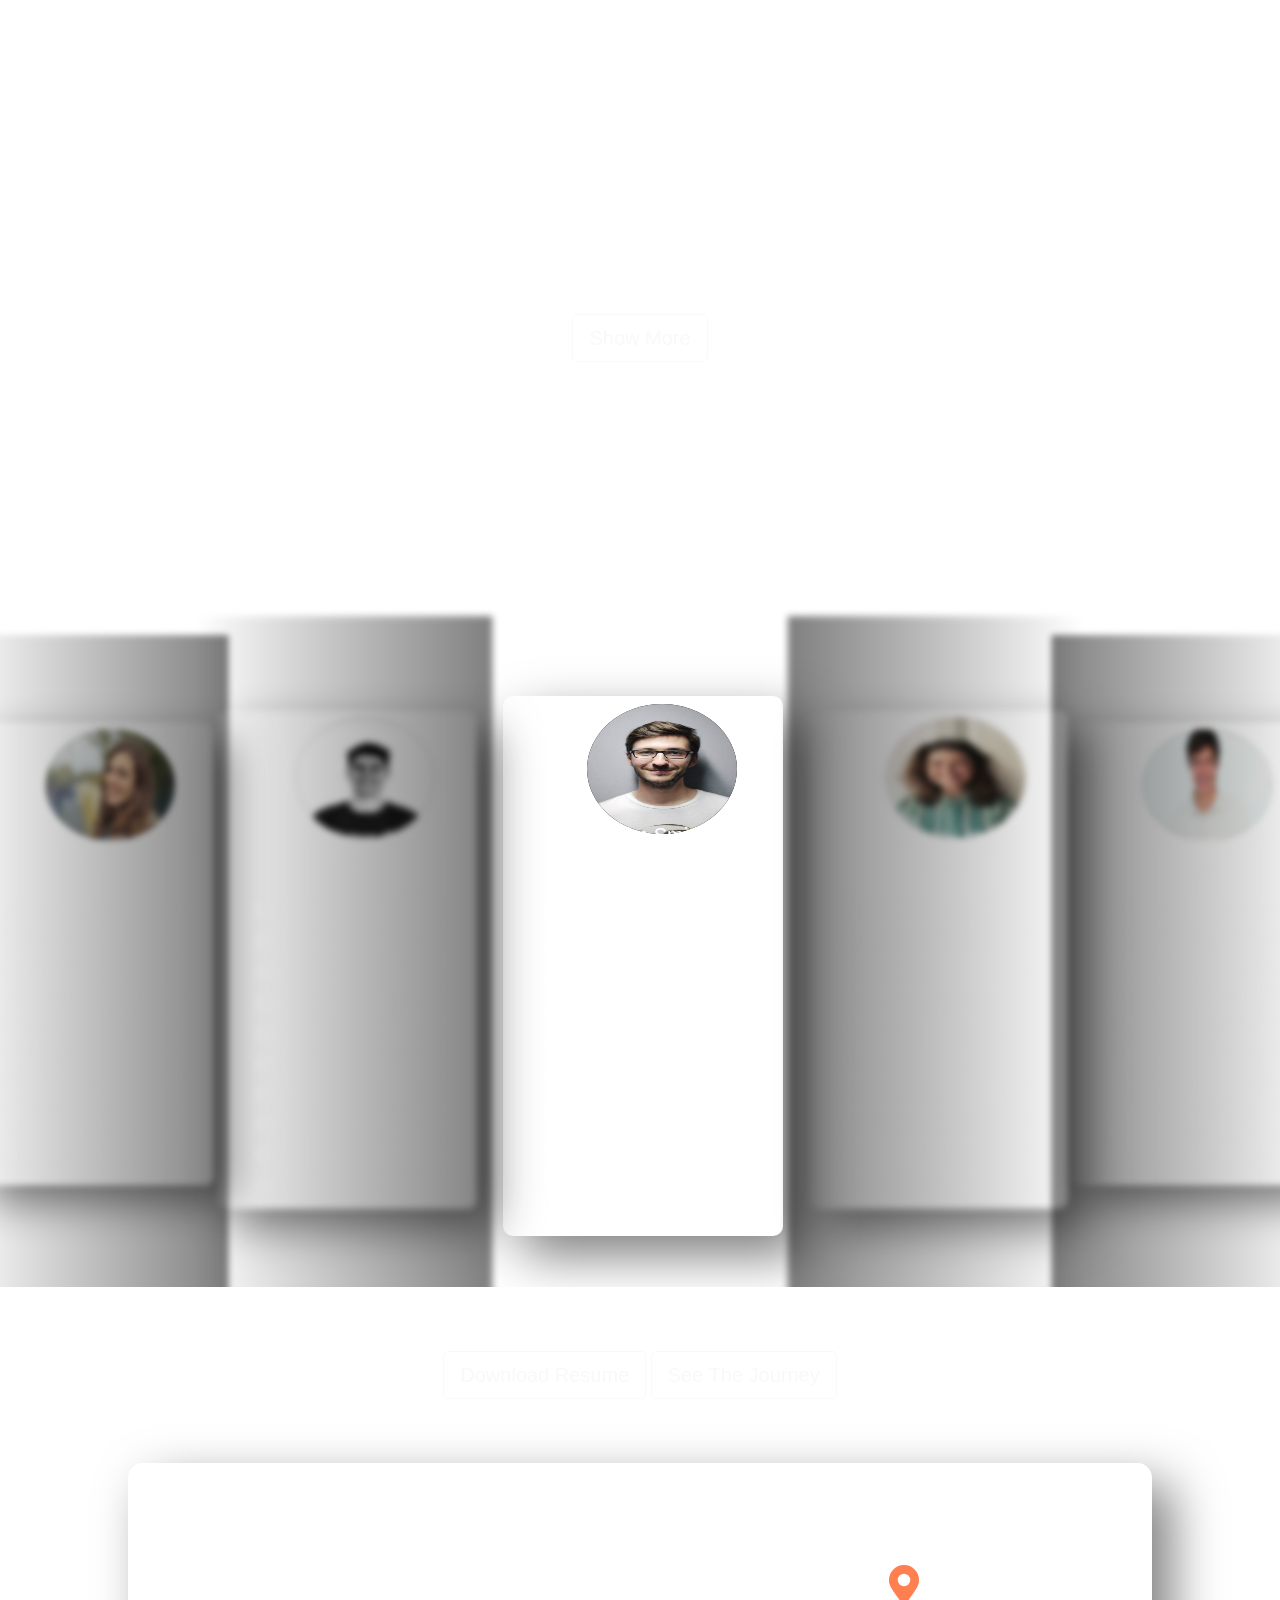
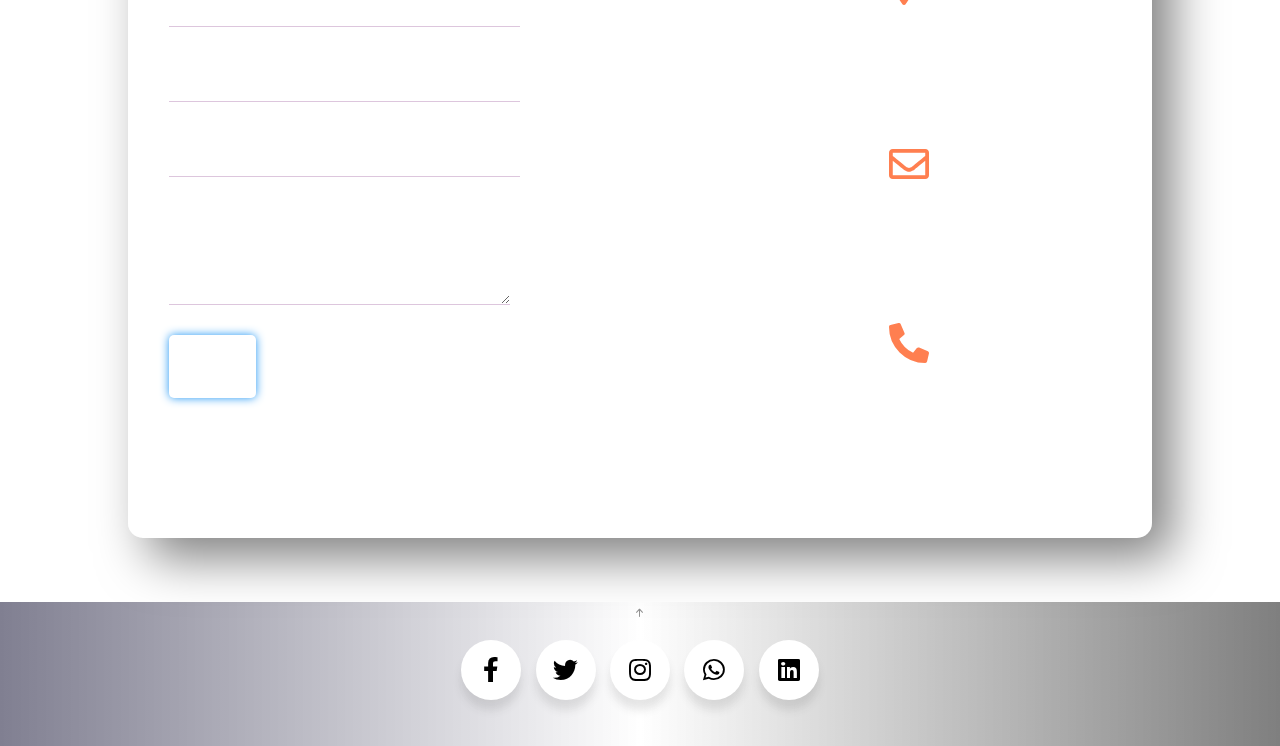
==== commit b0c35012: "Responsive Navbar" ====
--- a/index.html
+++ b/index.html
@@ -61,7 +61,7 @@
 
 
         <!------------------------ Navbar Section ------------------------>
-        <header>
+        <!-- <header>
             <a href="#" class="logo">BigDaddy</a>
             <ul>
                 <li><a href="#home">Home</a></li>
@@ -79,9 +79,52 @@
                 var header = document.querySelector("header");
                 header.classList.toggle("sticky", window.scrollY > 0);
             });
+        </script> -->
+
+        <header>
+
+            <nav>
+
+                <div class="menu-icon">
+                    <i class="fa fa-bars fa-2x"></i>
+                </div>
+
+                <div class="logo">
+                    LOGO
+                </div>
+
+                <div class="menu">
+                    <ul>
+                        <li><a href="#home">Home</a></li>
+                        <li><a href="#about">About</a></li>
+                        <li><a href="#skills">Skills</a></li>
+                        <li><a href="#section site-portfolio">Projects</a></li>
+                        <li><a href="#swiper-container">Testimonials</a></li>
+                        <li><a href="#contact">Contact</a></li>
+                    </ul>
+                </div>
+            </nav>
+
+        </header>
+        <script type="text/javascript">
+            // Menu-toggle button
+
+            $(document).ready(function() {
+                $(".menu-icon").on("click", function() {
+                    $("nav ul").toggleClass("showing");
+                });
+            });
+
+            // Scrolling Effect
+
+            $(window).on("scroll", function() {
+                if ($(window).scrollTop()) {
+                    $('nav').addClass('black');
+                } else {
+                    $('nav').removeClass('black');
+                }
+            });
         </script>
-
-
         <!------------------------ Home Section ------------------------>
         <section>
             <div class="home" id="home">
--- a/css/style.css
+++ b/css/style.css
@@ -83,6 +83,8 @@
                    Navbar Section
 -------------------------------------------------------- */
 
+
+/* 
 @import url('https://fonts.googleapis.com/css?family=Poppins:200,300,400,500,600,700,800,900&display=swap');
 header {
     position: fixed;
@@ -149,6 +151,107 @@
 header .logo,
 header.sticky ul li a {
     color: #000;
+} */
+
+header {
+    width: 100%;
+    height: 12vh;
+    /* background: url(hero.jpg) no-repeat 50% 50%; */
+    background-size: cover;
+}
+
+.content {
+    width: 94%;
+    margin: 4em auto;
+    font-size: 20px;
+    line-height: 30px;
+    text-align: justify;
+}
+
+.logo {
+    line-height: 60px;
+    position: fixed;
+    float: left;
+    margin: 16px 46px;
+    color: #fff;
+    font-weight: bold;
+    font-size: 20px;
+    letter-spacing: 2px;
+}
+
+nav {
+    position: fixed;
+    width: 100%;
+    line-height: 60px;
+    z-index: 10000;
+}
+
+nav ul {
+    line-height: 60px;
+    list-style: none;
+    background: rgba(0, 0, 0, 0);
+    overflow: hidden;
+    color: #fff;
+    padding: 0;
+    text-align: right;
+    margin: 0;
+    padding-right: 40px;
+    transition: 1s;
+}
+
+nav.black ul {
+    background: #000;
+}
+
+nav ul li {
+    display: inline-block;
+    padding: 16px 40px;
+    ;
+}
+
+nav ul li a {
+    text-decoration: none;
+    color: #fff;
+    font-size: 16px;
+}
+
+.menu-icon {
+    line-height: 60px;
+    width: 100%;
+    background: #000;
+    text-align: right;
+    box-sizing: border-box;
+    padding: 15px 24px;
+    cursor: pointer;
+    color: #fff;
+    display: none;
+}
+
+@media(max-width: 786px) {
+    .logo {
+        position: fixed;
+        top: 0;
+        margin-top: 16px;
+    }
+    nav ul {
+        max-height: 0px;
+        background: #000;
+    }
+    nav.black ul {
+        background: #000;
+    }
+    .showing {
+        max-height: 34em;
+    }
+    nav ul li {
+        box-sizing: border-box;
+        width: 100%;
+        padding: 24px;
+        text-align: center;
+    }
+    .menu-icon {
+        display: block;
+    }
 }
 
 
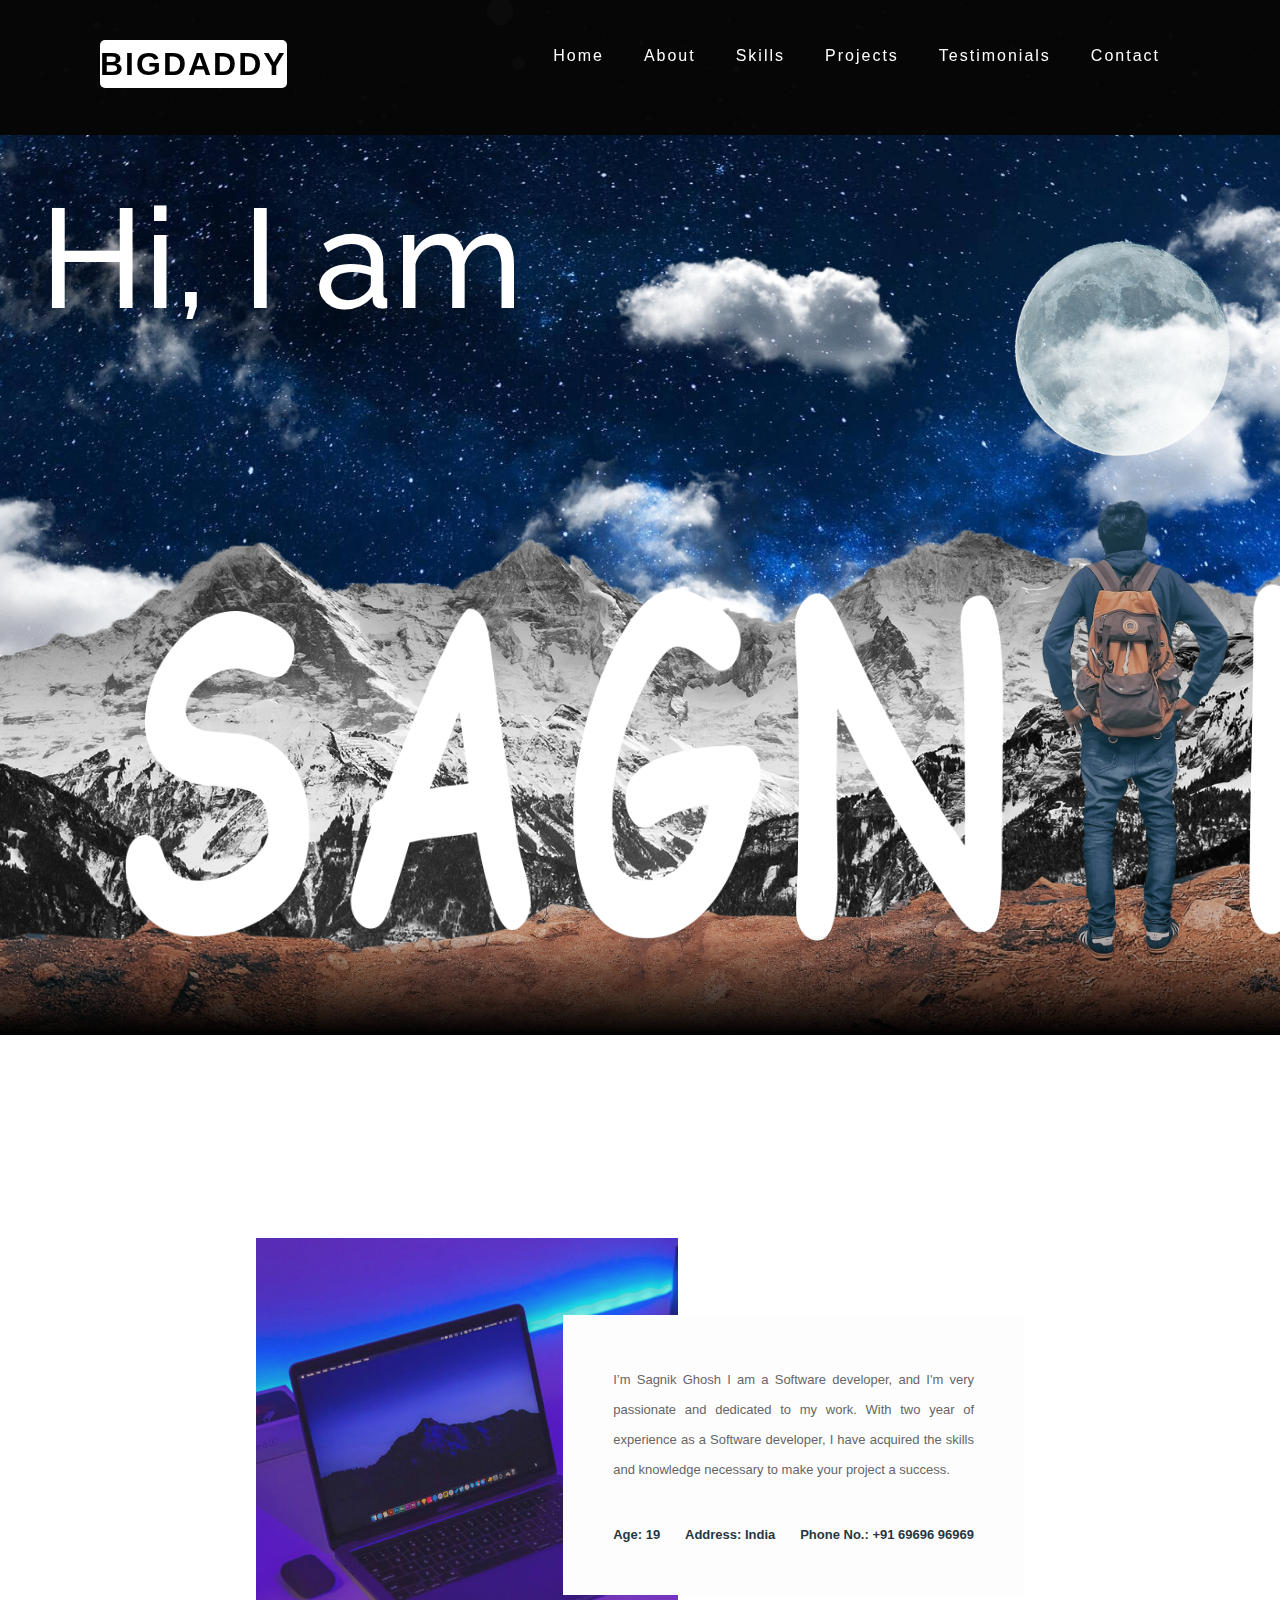
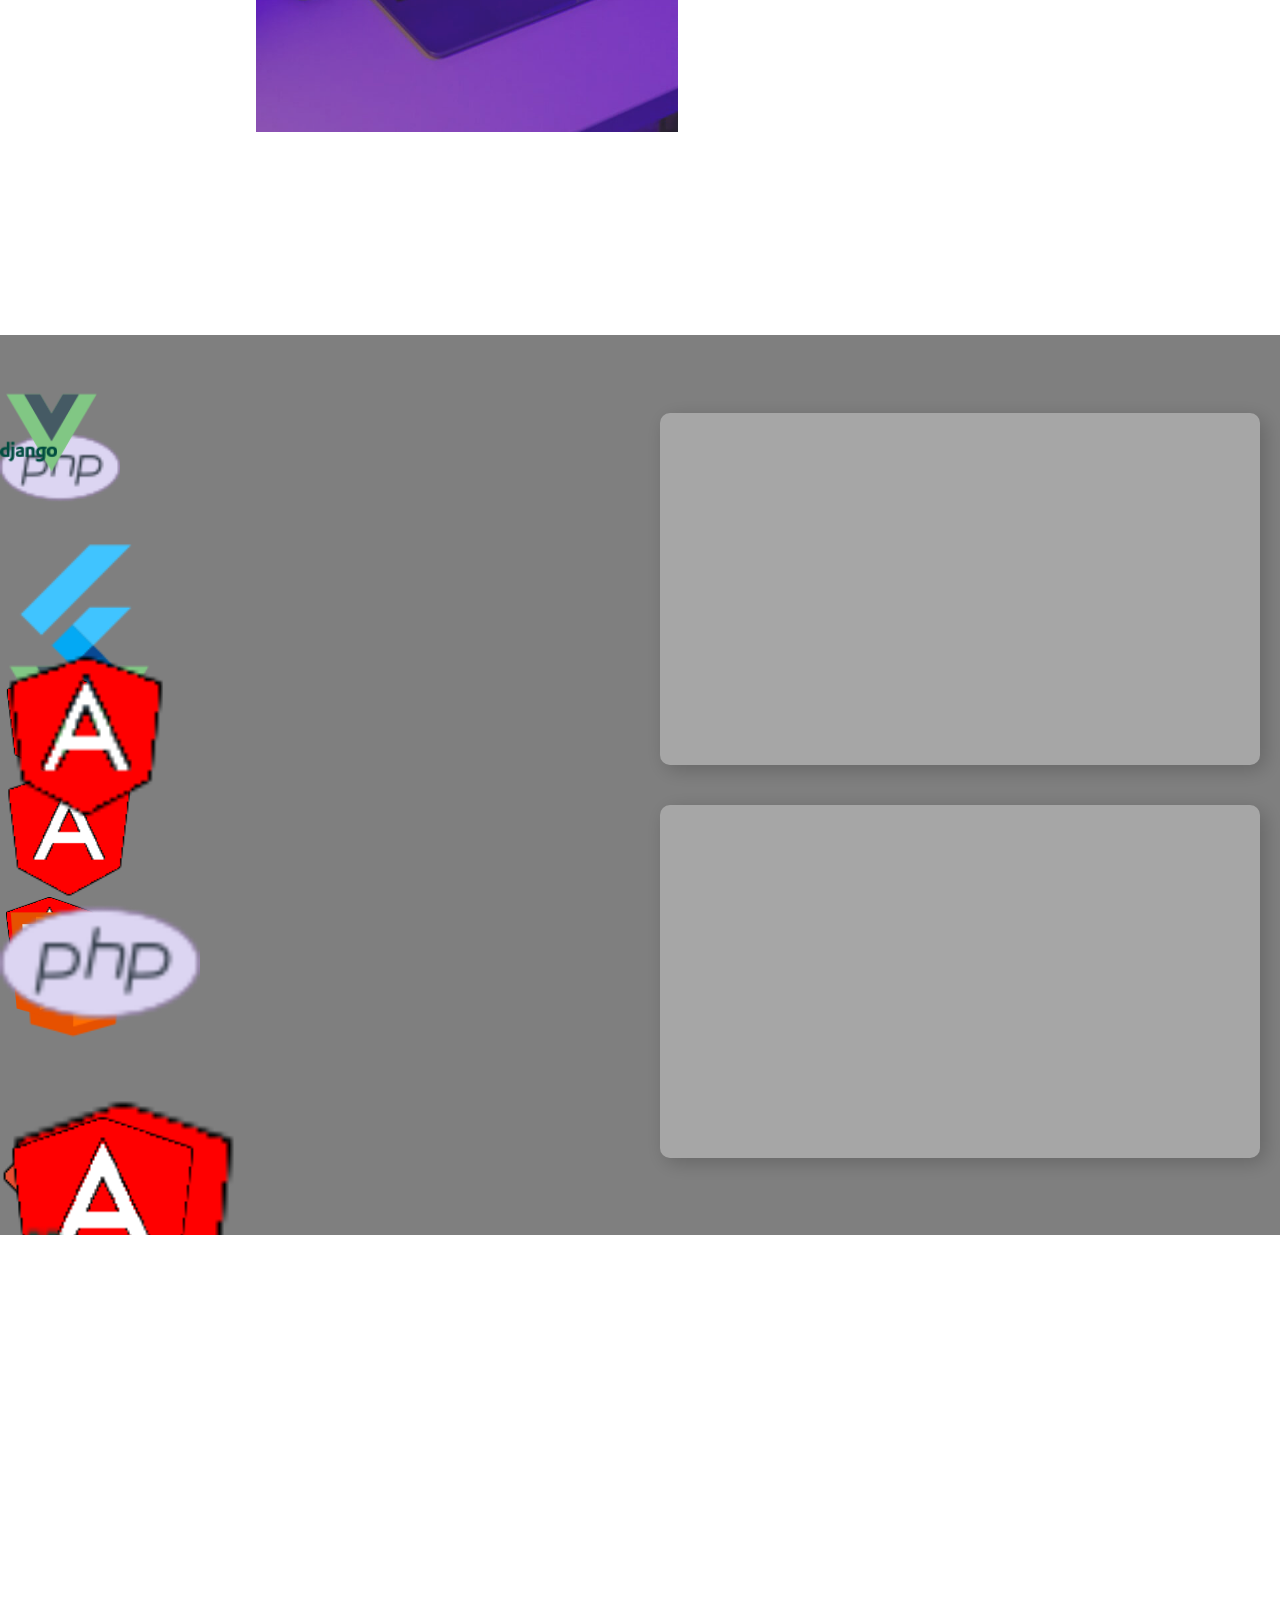
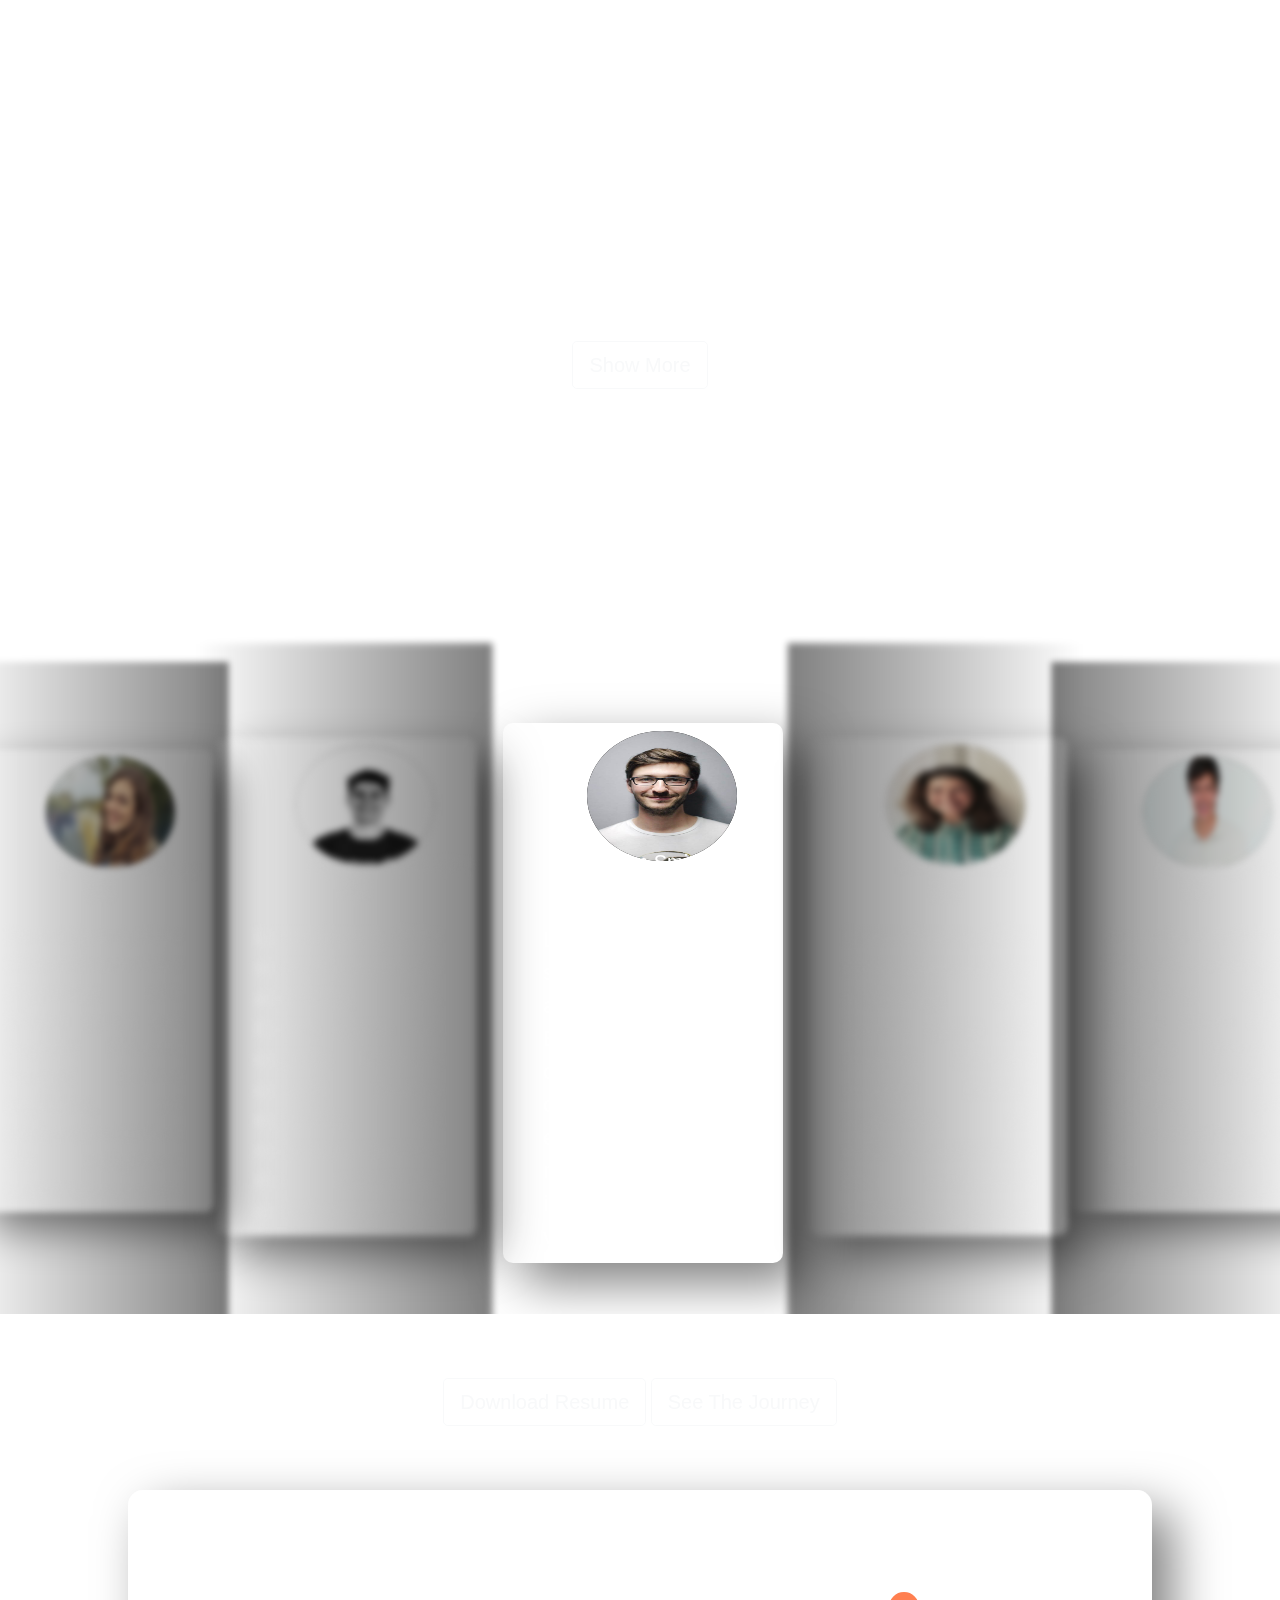
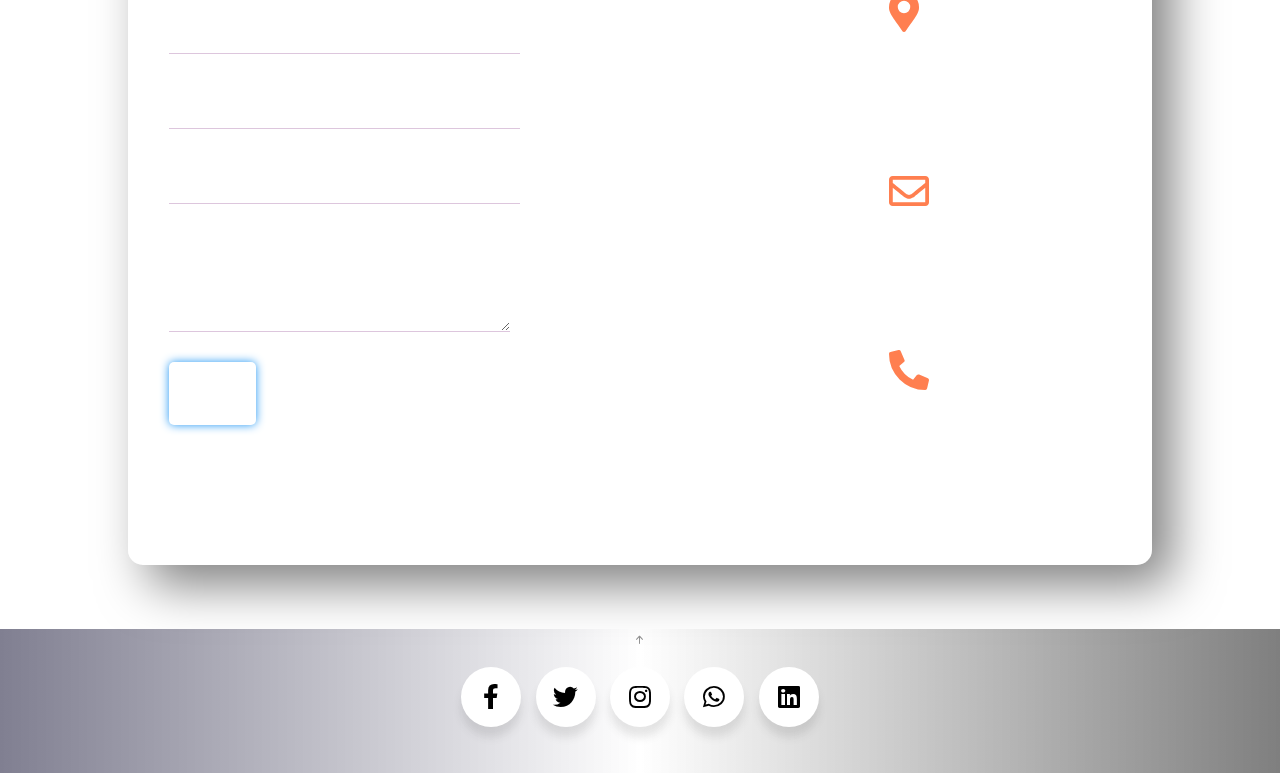
==== commit 7498ec85: "Minor changes" ====
--- a/index.html
+++ b/index.html
@@ -61,7 +61,7 @@
 
 
         <!------------------------ Navbar Section ------------------------>
-        <!-- <header>
+        <header>
             <a href="#" class="logo">BigDaddy</a>
             <ul>
                 <li><a href="#home">Home</a></li>
@@ -79,9 +79,9 @@
                 var header = document.querySelector("header");
                 header.classList.toggle("sticky", window.scrollY > 0);
             });
-        </script> -->
-
-        <header>
+        </script>
+
+        <!-- <header>
 
             <nav>
 
@@ -124,7 +124,7 @@
                     $('nav').removeClass('black');
                 }
             });
-        </script>
+        </script> -->
         <!------------------------ Home Section ------------------------>
         <section>
             <div class="home" id="home">
--- a/css/style.css
+++ b/css/style.css
@@ -83,8 +83,6 @@
                    Navbar Section
 -------------------------------------------------------- */
 
-
-/* 
 @import url('https://fonts.googleapis.com/css?family=Poppins:200,300,400,500,600,700,800,900&display=swap');
 header {
     position: fixed;
@@ -131,7 +129,7 @@
 
 header ul li a {
     position: relative;
-    margin: 0 15px;
+    margin: 0 20px;
     text-decoration: none;
     color: #fff;
     letter-spacing: 2px;
@@ -151,12 +149,18 @@
 header .logo,
 header.sticky ul li a {
     color: #000;
-} */
-
+}
+
+
+/* Unsuccessful Responsive navbar  below*/
+
+
+/* 
 header {
     width: 100%;
     height: 12vh;
-    /* background: url(hero.jpg) no-repeat 50% 50%; */
+    background-color: black;
+    z-index: 4;
     background-size: cover;
 }
 
@@ -252,7 +256,7 @@
     .menu-icon {
         display: block;
     }
-}
+} */
 
 
 /* -------------------------------------------------------
